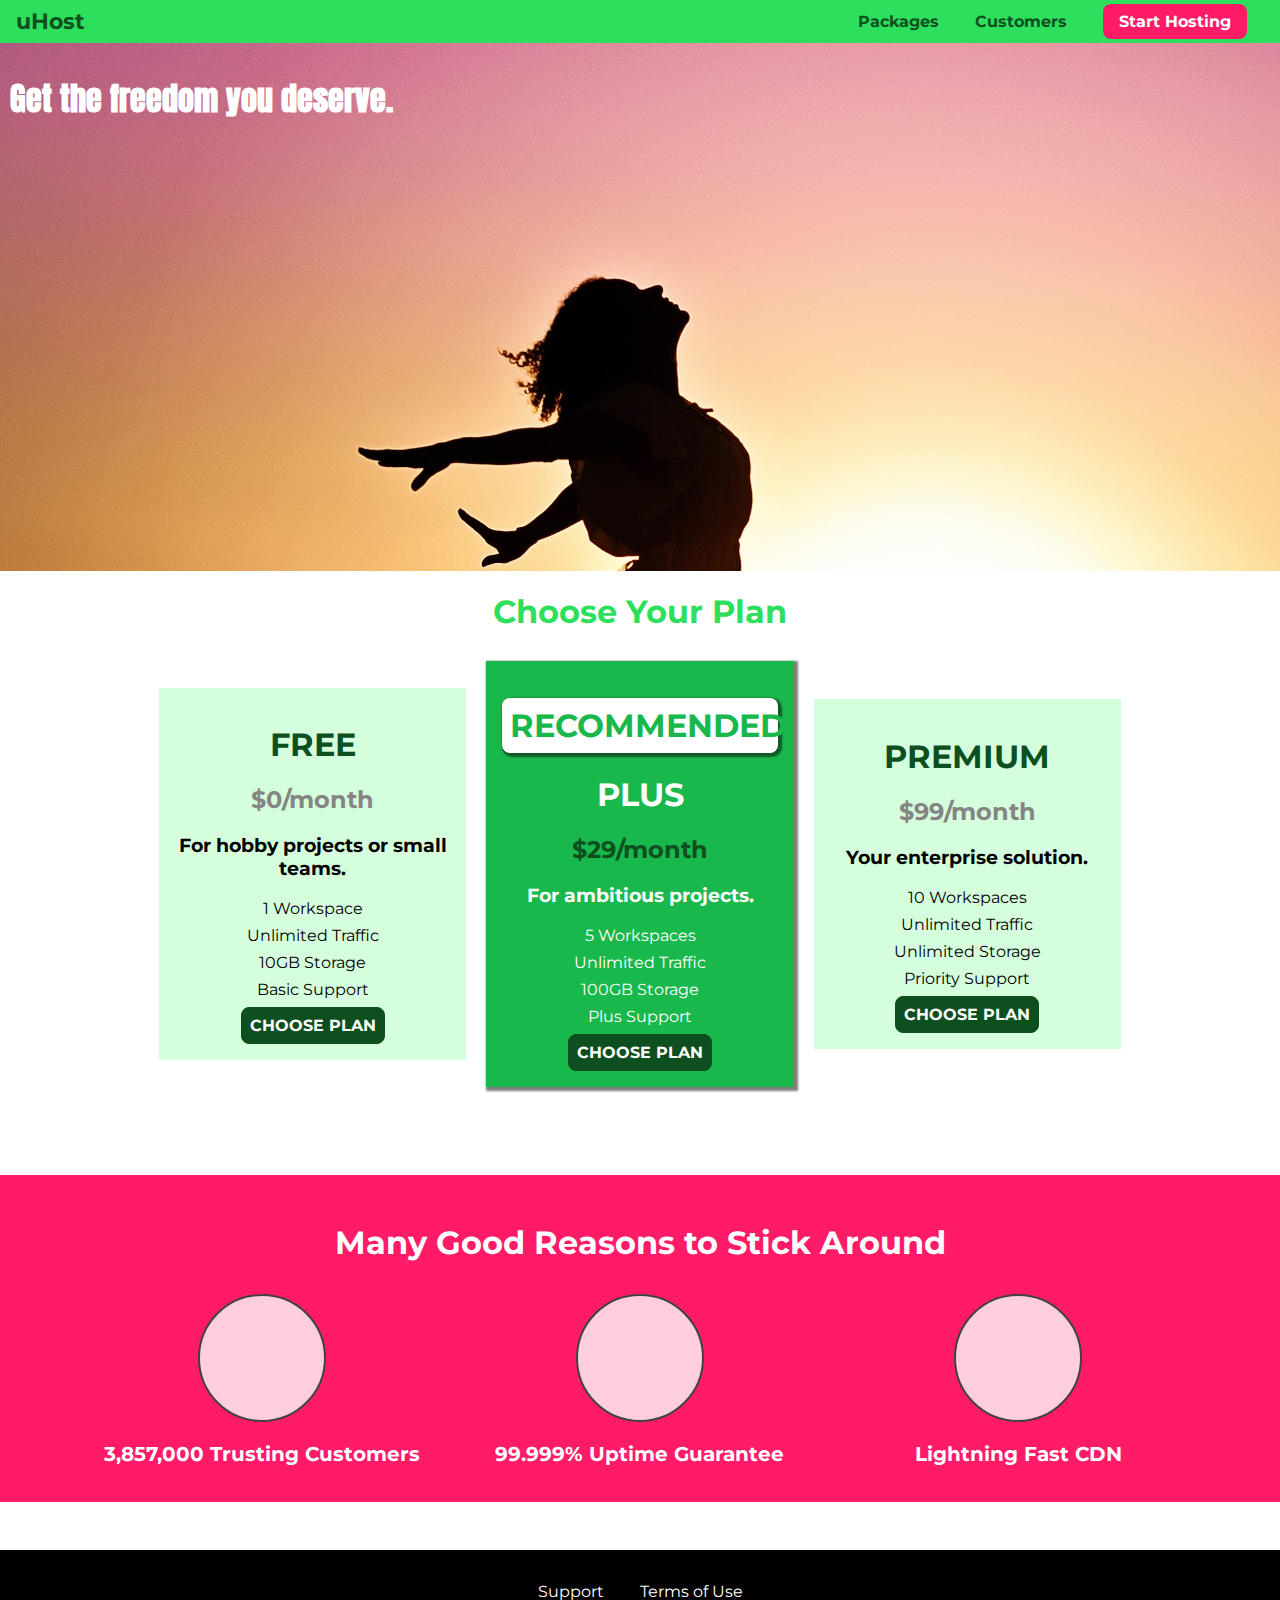
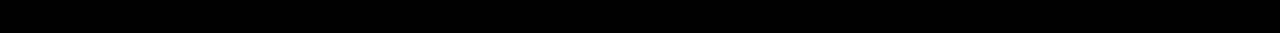
==== index.html @ 42460835 "Initial commit -- 81 lecture" ====
<!DOCTYPE html>
<html lang="en">

<head>
    <meta charset="UTF-8">
    <meta http-equiv="X-UA-Compatible" content="ie=edge">
    <title>uHost</title>
    <link rel="shortcut icon" href="favicon.png">
    <link href="https://fonts.googleapis.com/css?family=Anton" rel="stylesheet">
    <link href="https://fonts.googleapis.com/css?family=Montserrat:400,700" rel="stylesheet">
    <link rel="stylesheet" href="shared.css">
    <link rel="stylesheet" href="main.css">
</head>

<body>
    <header class="main-header">
        <div>
            <a href="index.html" class="main-header__brand">
                uHost
            </a>
        </div>
        <nav class="main-nav">
            <ul class="main-nav__items">
                <li class="main-nav__item">
                    <a href="packages/index.html">Packages</a>
                </li>
                <li class="main-nav__item">
                    <a href="customers/index.html">Customers</a>
                </li>
                <li class="main-nav__item main-nav__item--cta">
                    <a href="start-hosting/index.html">Start Hosting</a>
                </li>
            </ul>
        </nav>
    </header>
    <main>
        <section id="product-overview">
            <h1>Get the freedom you deserve.</h1>
        </section>
        <section id="plans">
            <h1 class="section-title">Choose Your Plan</h1>
            <div class="plan__list">
                <article class="plan">
                    <h1 class="plan__title">FREE</h1>
                    <h2 class="plan__price">$0/month</h2>
                    <h3>For hobby projects or small teams.</h3>
                    <ul class="plan__features">
                        <li class="plan__feature">1 Workspace</li>
                        <li class="plan__feature">Unlimited Traffic</li>
                        <li class="plan__feature">10GB Storage</li>
                        <li class="plan__feature">Basic Support</li>
                    </ul>
                    <div>
                        <button class="button">CHOOSE PLAN</button>
                    </div>
                </article>
                <article class="plan plan--highlighted">
                    <h1 class="plan__annotation">RECOMMENDED</h1>
                    <h1 class="plan__title">PLUS</h1>
                    <h2 class="plan__price">$29/month</h2>
                    <h3>For ambitious projects.</h3>
                    <ul class="plan__features">
                        <li class="plan__feature">5 Workspaces</li>
                        <li class="plan__feature">Unlimited Traffic</li>
                        <li class="plan__feature">100GB Storage</li>
                        <li class="plan__feature">Plus Support</li>
                    </ul>
                    <div>
                        <button class="button">CHOOSE PLAN</button>
                    </div>
                </article>
                <article class="plan">
                    <h1 class="plan__title">PREMIUM</h1>
                    <h2 class="plan__price">$99/month</h2>
                    <h3>Your enterprise solution.</h3>
                    <ul class="plan__features">
                        <li class="plan__feature">10 Workspaces</li>
                        <li class="plan__feature">Unlimited Traffic</li>
                        <li class="plan__feature">Unlimited Storage</li>
                        <li class="plan__feature">Priority Support</li>
                    </ul>
                    <div>
                        <button class="button">CHOOSE PLAN</button>
                    </div>
                </article>
            </div>
        </section>
        <section id="key-features">
            <h1 class="section-title">Many Good Reasons to Stick Around</h1>
            <ul class="key-feature__list">
                <li class="key-feature">
                    <div class="key-feature__image">

                    </div>
                    <p class="key-feature__description">3,857,000 Trusting Customers</p>
                </li>
                <li class="key-feature">
                    <div class="key-feature__image">

                    </div>
                    <p class="key-feature__description">99.999% Uptime Guarantee</p>
                </li>
                <li class="key-feature">
                    <div class="key-feature__image">

                    </div>
                    <p class="key-feature__description">Lightning Fast CDN</p>
                </li>
            </ul>
        </section>
    </main>
    <footer class="main-footer">
        <nav>
            <ul class="main-footer__links">
                <li class="main-footer__link">
                    <a href="#">Support</a>
                </li>
                <li class="main-footer__link">
                    <a href="#">Terms of Use</a>
                </li>
            </ul>
        </nav>
    </footer>
</body>

</html>
---- shared.css ----
* {
    box-sizing: border-box;
}

body {
    font-family: 'Montserrat', sans-serif;
    margin: 0;
}

.main-header {
    width: 100%;
    background: #2ddf5c;
    padding: 8px 16px;
}

.main-header > div {
    display: inline-block;
    vertical-align: middle;
}

.main-header__brand {
    color: #0e4f1f;
    text-decoration: none;
    font-weight: bold;
    font-size: 22px;
}

.main-nav {
    display: inline-block;
    text-align: right;
    width: calc(100% - 74px);
    vertical-align: middle;
}

.main-nav__items {
    margin: 0;
    padding: 0;
    list-style: none;
}

.main-nav__item {
    display: inline-block;
    margin: 0 16px;
}

.main-nav__item a {
    text-decoration: none;
    color: #0e4f1f;
    font-weight: bold;
    padding: 3px 0;
}

.main-nav__item a:hover,
.main-nav__item a:active {
    color: white;
    border-bottom: 5px solid white;
}

.main-nav__item--cta a {
    color: white;
    background: #ff1b68;
    padding: 8px 16px;
    border-radius: 8px;
}

.main-nav__item--cta a:hover,
.main-nav__item--cta a:active {
    color: #ff1b68;
    background: white;
    border: none;
}

.main-footer {
    background: black;
    padding: 32px;
    margin-top: 48px;
}

.main-footer__links {
    list-style: none;
    margin: 0;
    padding: 0;
    text-align: center;
}

.main-footer__link {
    display: inline-block;
    margin: 0 16px;
}

.main-footer__link a {
    color: white;
    text-decoration: none;
}

.main-footer__link a:hover,
.main-footer__link a:active {
    color: #ccc;
}

.button {
    background: #0e4f1f;
    color: white;
    font: inherit;
    border: 1.5px solid #0e4f1f;
    padding: 8px;
    border-radius: 8px;
    font-weight: bold;
    cursor: pointer;
}

.button:hover,
.button:active {
    background: white;
    color: #0e4f1f;
}

.button:focus {
    outline: none;
}
---- main.css ----
#product-overview {
    background: url("freedom.jpg");
    width: 100%;
    height: 528px;
    padding: 10px;   
}

.section-title {
    color: #2ddf5c;
    text-align: center;
}

#product-overview h1 {
    color: white;
    font-family: 'Anton', sans-serif;
}

.plan__list {
    width: 80%;
    margin: auto;
    text-align: center;
}

.plan {
    background: #d5ffdc;
    text-align: center;
    padding: 16px;
    margin: 8px;
    display: inline-block;
    width: 30%;
    vertical-align: middle;
}

.plan--highlighted {
    background: #19b84c;
    color: white;
    box-shadow: 2px 2px 2px 2px rgba(0, 0, 0, 0.5);
}

.plan__annotation {
    background: white;
    color: #19b84c;
    padding: 8px;
    box-shadow: 2px 2px 2px 2px rgba(0, 0, 0, 0.5);
    border-radius: 8px;
}

.plan__title {
    color: #0e4f1f;
}

.plan__price {
    color: #858585;
}

.plan--highlighted .plan__title {
    color: white;
}

.plan--highlighted .plan__price {
    color: #0e4f1f;
}

.plan__features {
    list-style: none;
    margin: 0;
    padding: 0;
}

.plan__feature {
    margin: 8px 0;
}

#key-features {
    background: #ff1b68;
    margin-top: 80px;
    padding: 16px;
}

#key-features .section-title {
    color: white;
    margin: 32px;
}

.key-feature__list {
    list-style: none;
    margin: 0;
    padding: 0;
    text-align: center;
}

.key-feature {
    display: inline-block;
    width: 30%;
    vertical-align: top;
}

.key-feature__image {
    background: #ffcede;
    width: 128px;
    height: 128px;
    border: 2px solid #424242;
    border-radius: 50%;
    margin: auto;
}

.key-feature__description {
    text-align: center;
    font-weight: bold;
    color: white;
    font-size: 20px;
}

/* h1 {
    font-family: sans-serif;
} */
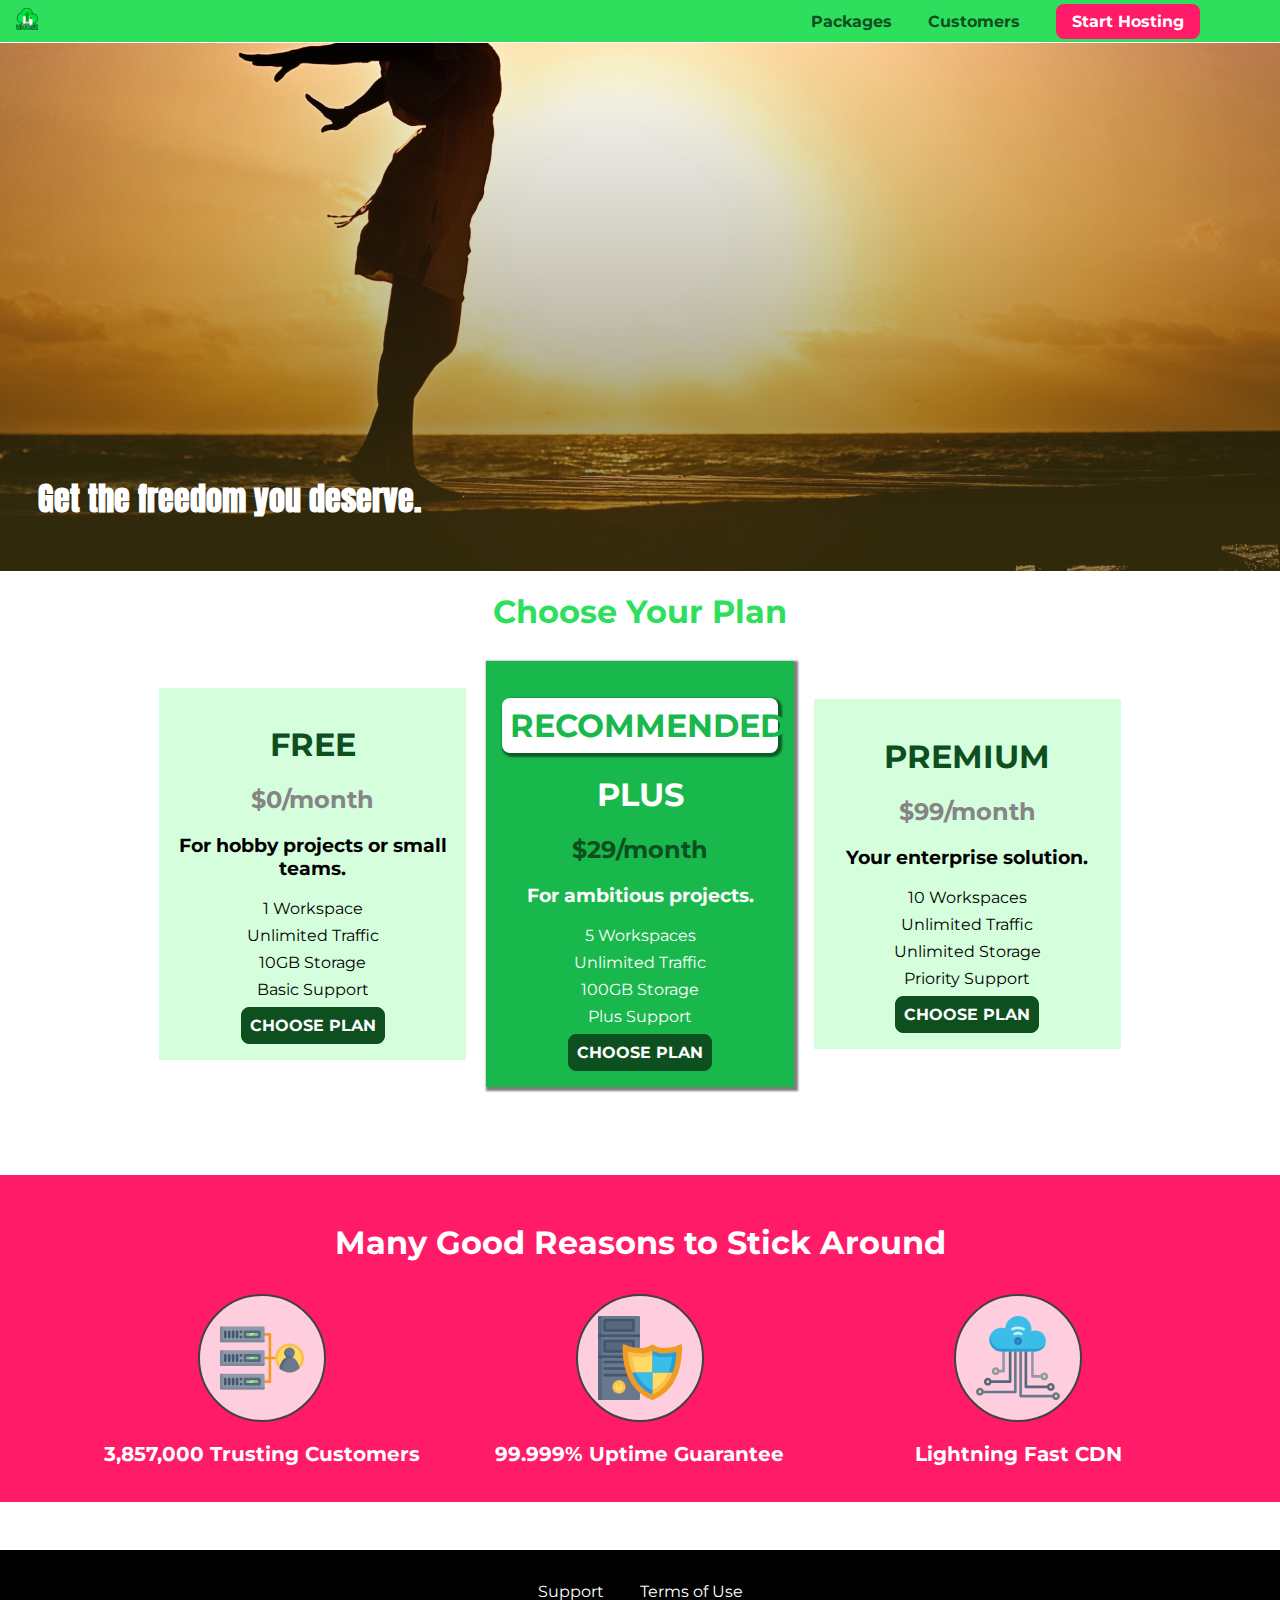
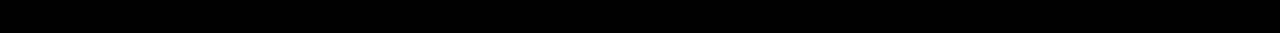
==== commit b5d34d42: "Lesson 118" ====
--- a/index.html
+++ b/index.html
@@ -1,126 +1,236 @@
 <!DOCTYPE html>
 <html lang="en">
 
-<head>
-    <meta charset="UTF-8">
-    <meta http-equiv="X-UA-Compatible" content="ie=edge">
-    <title>uHost</title>
-    <link rel="shortcut icon" href="favicon.png">
-    <link href="https://fonts.googleapis.com/css?family=Anton" rel="stylesheet">
-    <link href="https://fonts.googleapis.com/css?family=Montserrat:400,700" rel="stylesheet">
-    <link rel="stylesheet" href="shared.css">
-    <link rel="stylesheet" href="main.css">
-</head>
-
-<body>
-    <header class="main-header">
-        <div>
-            <a href="index.html" class="main-header__brand">
-                uHost
-            </a>
-        </div>
-        <nav class="main-nav">
-            <ul class="main-nav__items">
-                <li class="main-nav__item">
-                    <a href="packages/index.html">Packages</a>
-                </li>
-                <li class="main-nav__item">
-                    <a href="customers/index.html">Customers</a>
-                </li>
-                <li class="main-nav__item main-nav__item--cta">
-                    <a href="start-hosting/index.html">Start Hosting</a>
-                </li>
-            </ul>
-        </nav>
-    </header>
-    <main>
-        <section id="product-overview">
-            <h1>Get the freedom you deserve.</h1>
-        </section>
-        <section id="plans">
-            <h1 class="section-title">Choose Your Plan</h1>
-            <div class="plan__list">
-                <article class="plan">
-                    <h1 class="plan__title">FREE</h1>
-                    <h2 class="plan__price">$0/month</h2>
-                    <h3>For hobby projects or small teams.</h3>
-                    <ul class="plan__features">
-                        <li class="plan__feature">1 Workspace</li>
-                        <li class="plan__feature">Unlimited Traffic</li>
-                        <li class="plan__feature">10GB Storage</li>
-                        <li class="plan__feature">Basic Support</li>
-                    </ul>
-                    <div>
-                        <button class="button">CHOOSE PLAN</button>
-                    </div>
-                </article>
-                <article class="plan plan--highlighted">
-                    <h1 class="plan__annotation">RECOMMENDED</h1>
-                    <h1 class="plan__title">PLUS</h1>
-                    <h2 class="plan__price">$29/month</h2>
-                    <h3>For ambitious projects.</h3>
-                    <ul class="plan__features">
-                        <li class="plan__feature">5 Workspaces</li>
-                        <li class="plan__feature">Unlimited Traffic</li>
-                        <li class="plan__feature">100GB Storage</li>
-                        <li class="plan__feature">Plus Support</li>
-                    </ul>
-                    <div>
-                        <button class="button">CHOOSE PLAN</button>
-                    </div>
-                </article>
-                <article class="plan">
-                    <h1 class="plan__title">PREMIUM</h1>
-                    <h2 class="plan__price">$99/month</h2>
-                    <h3>Your enterprise solution.</h3>
-                    <ul class="plan__features">
-                        <li class="plan__feature">10 Workspaces</li>
-                        <li class="plan__feature">Unlimited Traffic</li>
-                        <li class="plan__feature">Unlimited Storage</li>
-                        <li class="plan__feature">Priority Support</li>
-                    </ul>
-                    <div>
-                        <button class="button">CHOOSE PLAN</button>
-                    </div>
-                </article>
-            </div>
-        </section>
-        <section id="key-features">
-            <h1 class="section-title">Many Good Reasons to Stick Around</h1>
-            <ul class="key-feature__list">
-                <li class="key-feature">
-                    <div class="key-feature__image">
-
-                    </div>
-                    <p class="key-feature__description">3,857,000 Trusting Customers</p>
-                </li>
-                <li class="key-feature">
-                    <div class="key-feature__image">
-
-                    </div>
-                    <p class="key-feature__description">99.999% Uptime Guarantee</p>
-                </li>
-                <li class="key-feature">
-                    <div class="key-feature__image">
-
-                    </div>
-                    <p class="key-feature__description">Lightning Fast CDN</p>
-                </li>
-            </ul>
-        </section>
-    </main>
-    <footer class="main-footer">
-        <nav>
-            <ul class="main-footer__links">
-                <li class="main-footer__link">
-                    <a href="#">Support</a>
-                </li>
-                <li class="main-footer__link">
-                    <a href="#">Terms of Use</a>
-                </li>
-            </ul>
-        </nav>
-    </footer>
-</body>
-
-</html>+	<head>
+		<meta charset="UTF-8">
+		<meta http-equiv="X-UA-Compatible" content="ie=edge">
+		<title>uHost</title>
+		<link rel="shortcut icon" href="favicon.png">
+		<link href="https://fonts.googleapis.com/css?family=Anton" rel="stylesheet">
+		<link href="https://fonts.googleapis.com/css?family=Montserrat:400,700" rel="stylesheet">
+		<link rel="stylesheet" href="shared.css">
+		<link rel="stylesheet" href="main.css">
+	</head>
+
+	<body>
+		<header class="main-header">
+			<div>
+				<a href="index.html" class="main-header__brand">
+					<img src="images/uhost-icon.png" alt="uHost - Your favorite hosting company">
+				</a>
+			</div>
+			<nav class="main-nav">
+				<ul class="main-nav__items">
+					<li class="main-nav__item">
+						<a href="packages/index.html">Packages</a>
+					</li>
+					<li class="main-nav__item">
+						<a href="customers/index.html">Customers</a>
+					</li>
+					<li class="main-nav__item main-nav__item--cta">
+						<a href="start-hosting/index.html">Start Hosting</a>
+					</li>
+				</ul>
+			</nav>
+		</header>
+		<main>
+			<section id="product-overview">
+				<h1>Get the freedom you deserve.</h1>
+			</section>
+			<section id="plans">
+				<h1 class="section-title">Choose Your Plan</h1>
+				<div class="plan__list">
+					<article class="plan">
+						<h1 class="plan__title">FREE</h1>
+						<h2 class="plan__price">$0/month</h2>
+						<h3>For hobby projects or small teams.</h3>
+						<ul class="plan__features">
+							<li class="plan__feature">1 Workspace</li>
+							<li class="plan__feature">Unlimited Traffic</li>
+							<li class="plan__feature">10GB Storage</li>
+							<li class="plan__feature">Basic Support</li>
+						</ul>
+						<div>
+							<button class="button">CHOOSE PLAN</button>
+						</div>
+					</article>
+					<article class="plan plan--highlighted">
+						<h1 class="plan__annotation">RECOMMENDED</h1>
+						<h1 class="plan__title">PLUS</h1>
+						<h2 class="plan__price">$29/month</h2>
+						<h3>For ambitious projects.</h3>
+						<ul class="plan__features">
+							<li class="plan__feature">5 Workspaces</li>
+							<li class="plan__feature">Unlimited Traffic</li>
+							<li class="plan__feature">100GB Storage</li>
+							<li class="plan__feature">Plus Support</li>
+						</ul>
+						<div>
+							<button class="button">CHOOSE PLAN</button>
+						</div>
+					</article>
+					<article class="plan">
+						<h1 class="plan__title">PREMIUM</h1>
+						<h2 class="plan__price">$99/month</h2>
+						<h3>Your enterprise solution.</h3>
+						<ul class="plan__features">
+							<li class="plan__feature">10 Workspaces</li>
+							<li class="plan__feature">Unlimited Traffic</li>
+							<li class="plan__feature">Unlimited Storage</li>
+							<li class="plan__feature">Priority Support</li>
+						</ul>
+						<div>
+							<button class="button">CHOOSE PLAN</button>
+						</div>
+					</article>
+				</div>
+			</section>
+			<section id="key-features">
+				<h1 class="section-title">Many Good Reasons to Stick Around</h1>
+				<ul class="key-feature__list">
+					<li class="key-feature">
+						<div class="key-feature__image">
+							<svg viewbox="0 0 512 512">
+								<path style="fill:#F09B24;" d="M344,248h-32V112c0-4.418-3.582-8-8-8h-40c-4.418,0-8,3.582-8,8s3.582,8,8,8h32v128h-32  c-4.418,0-8,3.582-8,8s3.582,8,8,8h32v128h-32c-4.418,0-8,3.582-8,8s3.582,8,8,8h40c4.418,0,8-3.582,8-8V264h32c4.418,0,8-3.582,8-8  S348.418,248,344,248z"/>
+								<path style="fill:#8E9AA9;" d="M264,64H8c-4.418,0-8,3.582-8,8v80c0,4.418,3.582,8,8,8h256c4.418,0,8-3.582,8-8V72  C272,67.582,268.418,64,264,64z"/>
+								<path style="fill:#7C899B;" d="M24,144c-4.418,0-8-3.582-8-8V64H8c-4.418,0-8,3.582-8,8v80c0,4.418,3.582,8,8,8h256  c4.418,0,8-3.582,8-8v-8H24z"/>
+								<rect x="152" y="96" style="fill:#B8E3A8;" width="88" height="32"/>
+								<g>
+									<polygon style="fill:#7EC97D;" points="152,96 152,128 166,128 198,96  "/>
+									<polygon style="fill:#7EC97D;" points="220,96 188,128 240,128 240,96  "/>
+								</g>
+								<path style="fill:#56677E;" d="M240,136h-88c-4.418,0-8-3.582-8-8V96c0-4.418,3.582-8,8-8h88c4.418,0,8,3.582,8,8v32  C248,132.418,244.418,136,240,136z M160,120h72v-16h-72V120z"/>
+								<g>
+									<path style="fill:#435670;" d="M32,136c-4.418,0-8-3.582-8-8V96c0-4.418,3.582-8,8-8s8,3.582,8,8v32C40,132.418,36.418,136,32,136z   "/>
+									<path style="fill:#435670;" d="M56,136c-4.418,0-8-3.582-8-8V96c0-4.418,3.582-8,8-8s8,3.582,8,8v32C64,132.418,60.418,136,56,136z   "/>
+									<path style="fill:#435670;" d="M80,136c-4.418,0-8-3.582-8-8V96c0-4.418,3.582-8,8-8s8,3.582,8,8v32C88,132.418,84.418,136,80,136z   "/>
+									<path style="fill:#435670;" d="M104,136c-4.418,0-8-3.582-8-8V96c0-4.418,3.582-8,8-8s8,3.582,8,8v32   C112,132.418,108.418,136,104,136z"/>
+									<path style="fill:#435670;" d="M128,105c-4.418,0-8-3.582-8-8v-1c0-4.418,3.582-8,8-8s8,3.582,8,8v1   C136,101.418,132.418,105,128,105z"/>
+									<path style="fill:#435670;" d="M128,136c-4.418,0-8-3.582-8-8v-1c0-4.418,3.582-8,8-8s8,3.582,8,8v1   C136,132.418,132.418,136,128,136z"/>
+								</g>
+								<path style="fill:#8E9AA9;" d="M264,208H8c-4.418,0-8,3.582-8,8v80c0,4.418,3.582,8,8,8h256c4.418,0,8-3.582,8-8v-80  C272,211.582,268.418,208,264,208z"/>
+								<path style="fill:#7C899B;" d="M24,288c-4.418,0-8-3.582-8-8v-72H8c-4.418,0-8,3.582-8,8v80c0,4.418,3.582,8,8,8h256  c4.418,0,8-3.582,8-8v-8H24z"/>
+								<rect x="152" y="240" style="fill:#B8E3A8;" width="88" height="32"/>
+								<g>
+									<polygon style="fill:#7EC97D;" points="152,240 152,272 166,272 198,240  "/>
+									<polygon style="fill:#7EC97D;" points="220,240 188,272 240,272 240,240  "/>
+								</g>
+								<path style="fill:#56677E;" d="M240,280h-88c-4.418,0-8-3.582-8-8v-32c0-4.418,3.582-8,8-8h88c4.418,0,8,3.582,8,8v32  C248,276.418,244.418,280,240,280z M160,264h72v-16h-72V264z"/>
+								<g>
+									<path style="fill:#435670;" d="M32,280c-4.418,0-8-3.582-8-8v-32c0-4.418,3.582-8,8-8s8,3.582,8,8v32C40,276.418,36.418,280,32,280   z"/>
+									<path style="fill:#435670;" d="M56,280c-4.418,0-8-3.582-8-8v-32c0-4.418,3.582-8,8-8s8,3.582,8,8v32C64,276.418,60.418,280,56,280   z"/>
+									<path style="fill:#435670;" d="M80,280c-4.418,0-8-3.582-8-8v-32c0-4.418,3.582-8,8-8s8,3.582,8,8v32C88,276.418,84.418,280,80,280   z"/>
+									<path style="fill:#435670;" d="M104,280c-4.418,0-8-3.582-8-8v-32c0-4.418,3.582-8,8-8s8,3.582,8,8v32   C112,276.418,108.418,280,104,280z"/>
+									<path style="fill:#435670;" d="M128,249c-4.418,0-8-3.582-8-8v-1c0-4.418,3.582-8,8-8s8,3.582,8,8v1   C136,245.418,132.418,249,128,249z"/>
+									<path style="fill:#435670;" d="M128,280c-4.418,0-8-3.582-8-8v-1c0-4.418,3.582-8,8-8s8,3.582,8,8v1   C136,276.418,132.418,280,128,280z"/>
+								</g>
+								<path style="fill:#8E9AA9;" d="M264,352H8c-4.418,0-8,3.582-8,8v80c0,4.418,3.582,8,8,8h256c4.418,0,8-3.582,8-8v-80  C272,355.582,268.418,352,264,352z"/>
+								<path style="fill:#7C899B;" d="M24,432c-4.418,0-8-3.582-8-8v-72H8c-4.418,0-8,3.582-8,8v80c0,4.418,3.582,8,8,8h256  c4.418,0,8-3.582,8-8v-8H24z"/>
+								<rect x="152" y="384" style="fill:#B8E3A8;" width="88" height="32"/>
+								<g>
+									<polygon style="fill:#7EC97D;" points="152,384 152,416 166,416 198,384  "/>
+									<polygon style="fill:#7EC97D;" points="220,384 188,416 240,416 240,384  "/>
+								</g>
+								<path style="fill:#56677E;" d="M240,424h-88c-4.418,0-8-3.582-8-8v-32c0-4.418,3.582-8,8-8h88c4.418,0,8,3.582,8,8v32  C248,420.418,244.418,424,240,424z M160,408h72v-16h-72V408z"/>
+								<g>
+									<path style="fill:#435670;" d="M32,424c-4.418,0-8-3.582-8-8v-32c0-4.418,3.582-8,8-8s8,3.582,8,8v32C40,420.418,36.418,424,32,424   z"/>
+									<path style="fill:#435670;" d="M56,424c-4.418,0-8-3.582-8-8v-32c0-4.418,3.582-8,8-8s8,3.582,8,8v32C64,420.418,60.418,424,56,424   z"/>
+									<path style="fill:#435670;" d="M80,424c-4.418,0-8-3.582-8-8v-32c0-4.418,3.582-8,8-8s8,3.582,8,8v32C88,420.418,84.418,424,80,424   z"/>
+									<path style="fill:#435670;" d="M104,424c-4.418,0-8-3.582-8-8v-32c0-4.418,3.582-8,8-8s8,3.582,8,8v32   C112,420.418,108.418,424,104,424z"/>
+									<path style="fill:#435670;" d="M128,393c-4.418,0-8-3.582-8-8v-1c0-4.418,3.582-8,8-8s8,3.582,8,8v1   C136,389.418,132.418,393,128,393z"/>
+									<path style="fill:#435670;" d="M128,424c-4.418,0-8-3.582-8-8v-1c0-4.418,3.582-8,8-8s8,3.582,8,8v1   C136,420.418,132.418,424,128,424z"/>
+								</g>
+								<path style="fill:#F7C14D;" d="M424,168c-48.523,0-88,39.477-88,88s39.477,88,88,88s88-39.477,88-88S472.523,168,424,168z"/>
+								<path style="fill:#FFDB66;" d="M424,184c-39.701,0-72,32.299-72,72s32.299,72,72,72s72-32.299,72-72S463.701,184,424,184z"/>
+								<path style="fill:#69788D;" d="M484.893,314.16C476.393,274.588,451.922,248,424,248s-52.393,26.588-60.893,66.16  c-0.605,2.82,0.354,5.749,2.511,7.664C381.731,336.124,402.465,344,424,344s42.269-7.876,58.381-22.176  C484.539,319.909,485.498,316.98,484.893,314.16z"/>
+								<path style="fill:#56677E;" d="M434.053,249.171C430.768,248.403,427.411,248,424,248c-27.922,0-52.393,26.588-60.893,66.16  c-0.605,2.82,0.354,5.749,2.511,7.664c3.383,3.002,6.979,5.703,10.734,8.125C384.904,286.243,407.373,255.378,434.053,249.171z"/>
+								<path style="fill:#69788D;" d="M424,192c-17.645,0-32,14.355-32,32s14.355,32,32,32s32-14.355,32-32S441.645,192,424,192z"/>
+								<path style="fill:#56677E;" d="M432,248c-17.645,0-32-14.355-32-32c0-6.783,2.128-13.076,5.742-18.258  C397.444,203.53,392,213.138,392,224c0,17.645,14.355,32,32,32c10.862,0,20.471-5.444,26.258-13.742  C445.076,245.872,438.783,248,432,248z"/>
+
+							</svg>
+
+						</div>
+						<p class="key-feature__description">3,857,000 Trusting Customers</p>
+					</li>
+					<li class="key-feature">
+						<div class="key-feature__image">
+							<svg viewbox="0 0 512 512">
+								<path style="fill:#69788D;" d="M248,0H8C3.582,0,0,3.582,0,8v496c0,4.418,3.582,8,8,8h240c4.418,0,8-3.582,8-8V8  C256,3.582,252.418,0,248,0z"/>
+								<path style="fill:#56677E;" d="M24,504V8c0-4.418,3.582-8,8-8H8C3.582,0,0,3.582,0,8v496c0,4.418,3.582,8,8,8h24  C27.582,512,24,508.418,24,504z"/>
+								<g>
+									<rect x="0" y="112" style="fill:#435670;" width="256" height="16"/>
+									<rect x="0" y="240" style="fill:#435670;" width="256" height="16"/>
+								</g>
+								<path style="fill:#F7C14D;" d="M128,392c-22.056,0-40,17.944-40,40s17.944,40,40,40s40-17.944,40-40S150.056,392,128,392z"/>
+								<path style="fill:#FFDB66;" d="M128,408c-13.233,0-24,10.767-24,24s10.767,24,24,24s24-10.767,24-24S141.233,408,128,408z"/>
+								<path style="fill:#F7C14D;" d="M128,392c-2.739,0-5.414,0.278-8,0.805V424c0,4.418,3.582,8,8,8c4.418,0,8-3.582,8-8v-31.195  C133.414,392.278,130.739,392,128,392z"/>
+								<g>
+									<path style="fill:#435670;" d="M216,288H40c-4.418,0-8-3.582-8-8s3.582-8,8-8h176c4.418,0,8,3.582,8,8S220.418,288,216,288z"/>
+									<path style="fill:#435670;" d="M216,328H40c-4.418,0-8-3.582-8-8s3.582-8,8-8h176c4.418,0,8,3.582,8,8S220.418,328,216,328z"/>
+									<path style="fill:#435670;" d="M216,368H40c-4.418,0-8-3.582-8-8s3.582-8,8-8h176c4.418,0,8,3.582,8,8S220.418,368,216,368z"/>
+									<path style="fill:#435670;" d="M216,16H40c-4.418,0-8,3.582-8,8v64c0,4.418,3.582,8,8,8h176c4.418,0,8-3.582,8-8V24   C224,19.582,220.418,16,216,16z"/>
+								</g>
+								<rect x="48" y="32" style="fill:#56677E;" width="160" height="48"/>
+								<path style="fill:#435670;" d="M216,144H40c-4.418,0-8,3.582-8,8v64c0,4.418,3.582,8,8,8h176c4.418,0,8-3.582,8-8v-64  C224,147.582,220.418,144,216,144z"/>
+								<rect x="48" y="160" style="fill:#56677E;" width="160" height="48"/>
+								<path style="fill:#F09B24;" d="M511.747,180.237c-0.194-6.537-8.107-10.107-13.135-5.894c-5.6,4.693-42.904,21.282-98.514,21.282  c-33.45,0-64.625-20.999-64.929-21.206c-2.9-1.991-6.764-1.85-9.512,0.346c-2.677,2.135-27.201,20.86-63.793,20.86  c-55.607,0-92.914-16.589-98.515-21.282c-5.028-4.211-12.941-0.645-13.135,5.894c-1.634,54.834,4.655,105.941,18.693,151.903  c12.096,39.604,29.759,74.047,52.497,102.373c27.538,34.304,62.743,59.882,104.66,76.045c3.069,1.918,6.757,1.921,9.83,0  c41.917-16.163,77.122-41.741,104.66-76.045c22.738-28.326,40.401-62.77,52.497-102.373  C507.092,286.179,513.381,235.071,511.747,180.237z"/>
+								<path style="fill:#F7C14D;" d="M476.21,221.226c-1.953-1.631-4.568-2.235-7.036-1.628c-21.686,5.327-44.926,8.028-69.075,8.028  c-25.926,0-49.633-8.975-64.955-16.504c-2.307-1.134-5.016-1.091-7.284,0.116c-14.059,7.477-36.919,16.388-65.994,16.388  c-24.153,0-47.394-2.701-69.075-8.028c-5.155-1.268-10.221,2.966-9.894,8.261c2.077,33.693,7.668,65.635,16.616,94.935  c22.774,74.565,66.139,126.334,128.888,153.868c2.032,0.891,4.397,0.891,6.43,0c61.777-27.107,104.716-78.876,127.62-153.868  c8.948-29.3,14.539-61.241,16.616-94.935C479.224,225.319,478.163,222.856,476.21,221.226z"/>
+								<path style="fill:#FFDB66;" d="M331.609,451.727c-52.604-25.289-89.304-70.987-109.144-135.944  c-6.532-21.39-11.162-44.336-13.82-68.447c17.133,2.852,34.952,4.291,53.22,4.291c29.394,0,53.376-7.793,69.978-15.561  c17.44,7.736,41.656,15.561,68.256,15.561c18.267,0,36.085-1.439,53.219-4.291c-2.659,24.112-7.288,47.06-13.82,68.448  C419.545,381.108,383.27,426.805,331.609,451.727z"/>
+								<g>
+									<path style="fill:#2C9DD4;" d="M479.066,227.858c0.157-2.539-0.903-5.002-2.856-6.633s-4.568-2.235-7.036-1.628   c-21.686,5.327-44.926,8.028-69.075,8.028c-25.926,0-49.633-8.975-64.955-16.504c-1.057-0.52-2.2-0.78-3.345-0.806l-0.072,133.351   h123.601c2.556-6.746,4.933-13.702,7.123-20.874C471.398,293.493,476.989,261.552,479.066,227.858z"/>
+									<path style="fill:#2C9DD4;" d="M206.658,343.667c24.153,63.42,65.028,108.108,121.743,132.995c1.031,0.452,2.147,0.673,3.263,0.666   l0.063-133.661H206.658z"/>
+								</g>
+								<g>
+									<path style="fill:#3CBDE8;" d="M439.497,315.783c6.532-21.389,11.161-44.336,13.82-68.448c-17.134,2.852-34.952,4.291-53.219,4.291   c-26.6,0-50.815-7.824-68.256-15.561l-0.116,107.601h97.758C433.179,334.807,436.524,325.518,439.497,315.783z"/>
+									<path style="fill:#3CBDE8;" d="M232.523,343.667c21.144,50.298,54.363,86.56,99.087,108.06l0.117-108.06H232.523z"/>
+								</g>
+							</svg>
+						</div>
+						<p class="key-feature__description">99.999% Uptime Guarantee</p>
+					</li>
+					<li class="key-feature">
+						<div class="key-feature__image">
+							<svg viewbox="0 0 512 512">
+								<path style="fill:#8E9AA9;" d="M168,200c-4.418,0-8,3.582-8,8v120h-17.376c-3.302-9.311-12.194-16-22.624-16  c-13.234,0-24,10.767-24,24s10.766,24,24,24c10.429,0,19.321-6.689,22.624-16H168c4.418,0,8-3.582,8-8V208  C176,203.582,172.418,200,168,200z"/>
+								<path style="fill:#FFDB66;" d="M120,328c-4.411,0-8,3.589-8,8s3.589,8,8,8s8-3.589,8-8S124.411,328,120,328z"/>
+								<path style="fill:#56677E;" d="M208,200c-4.418,0-8,3.582-8,8v184H94.624C91.322,382.689,82.43,376,72,376  c-13.234,0-24,10.767-24,24s10.766,24,24,24c10.429,0,19.321-6.689,22.624-16H208c4.418,0,8-3.582,8-8V208  C216,203.582,212.418,200,208,200z"/>
+								<path style="fill:#FFDB66;" d="M72,392c-4.411,0-8,3.589-8,8s3.589,8,8,8s8-3.589,8-8S76.411,392,72,392z"/>
+								<path style="fill:#69788D;" d="M240,208c-4.418,0-8,3.582-8,8v239H47.24c-2.671-10.34-12.078-18-23.24-18c-13.234,0-24,10.767-24,24  s10.766,24,24,24c9.666,0,18.009-5.747,21.809-14H240c4.418,0,8-3.582,8-8V216C248,211.582,244.418,208,240,208z"/>
+								<path style="fill:#FFDB66;" d="M24,453c-4.411,0-8,3.589-8,8s3.589,8,8,8s8-3.589,8-8S28.411,453,24,453z"/>
+								<path style="fill:#69788D;" d="M488,464c-10.429,0-19.321,6.689-22.624,16H280V208c0-4.418-3.582-8-8-8s-8,3.582-8,8v280  c0,4.418,3.582,8,8,8h193.376c3.302,9.311,12.194,16,22.624,16c13.234,0,24-10.767,24-24S501.234,464,488,464z"/>
+								<path style="fill:#FFDB66;" d="M488,480c-4.411,0-8,3.589-8,8s3.589,8,8,8s8-3.589,8-8S492.411,480,488,480z"/>
+								<path style="fill:#56677E;" d="M456,408c-10.429,0-19.321,6.689-22.624,16H312V208c0-4.418-3.582-8-8-8s-8,3.582-8,8v224  c0,4.418,3.582,8,8,8h129.376c3.302,9.311,12.194,16,22.624,16c13.234,0,24-10.767,24-24S469.234,408,456,408z"/>
+								<path style="fill:#FFDB66;" d="M456,424c-4.411,0-8,3.589-8,8s3.589,8,8,8s8-3.589,8-8S460.411,424,456,424z"/>
+								<path style="fill:#8E9AA9;" d="M416,344c-10.429,0-19.321,6.689-22.624,16H352V208c0-4.418-3.582-8-8-8s-8,3.582-8,8v160  c0,4.418,3.582,8,8,8h49.376c3.302,9.311,12.194,16,22.624,16c13.234,0,24-10.767,24-24S429.234,344,416,344z"/>
+								<path style="fill:#FFDB66;" d="M416,360c-4.411,0-8,3.589-8,8s3.589,8,8,8s8-3.589,8-8S420.411,360,416,360z"/>
+								<path style="fill:#3CBDE8;" d="M362,88c-8.741,0-17.231,1.751-25.06,5.085C337.646,88.797,338,84.43,338,80  c0-44.112-35.888-80-80-80c-42.823,0-77.895,33.816-79.909,76.149C170.393,73.415,162.244,72,154,72c-39.701,0-72,32.299-72,72  s32.299,72,72,72h208c35.29,0,64-28.71,64-64S397.29,88,362,88z"/>
+								<path style="fill:#2C9DD4;" d="M368,200H160c-39.701,0-72-32.299-72-72c0-5.863,0.721-11.559,2.05-17.019  C84.918,120.88,82,132.102,82,144c0,39.701,32.299,72,72,72h208c30.389,0,55.88-21.296,62.379-49.743  C413.565,186.327,392.352,200,368,200z"/>
+								<path style="fill:#2A7DB5;" d="M256,128c-13.234,0-24,10.767-24,24s10.766,24,24,24c13.233,0,24-10.767,24-24S269.233,128,256,128z"/>
+								<path style="fill:#2C9DD4;" d="M256,144c-4.411,0-8,3.589-8,8s3.589,8,8,8c4.411,0,8-3.589,8-8S260.411,144,256,144z"/>
+								<g>
+									<path style="fill:#C5F1FA;" d="M221.755,87.695c-2.994,0-5.864-1.688-7.233-4.572c-1.894-3.991-0.194-8.763,3.798-10.657   C230.157,66.849,242.834,64,256,64c13.166,0,25.844,2.849,37.68,8.466c3.992,1.895,5.692,6.666,3.798,10.657   s-6.666,5.692-10.657,3.798C277.144,82.328,266.774,80,256,80c-10.774,0-21.144,2.328-30.821,6.921   C224.072,87.446,222.904,87.695,221.755,87.695z"/>
+									<path style="fill:#C5F1FA;" d="M276.545,116.618c-1.148,0-2.316-0.249-3.424-0.774C267.745,113.293,261.985,112,256,112   c-5.985,0-11.745,1.293-17.121,3.844c-3.991,1.895-8.763,0.192-10.657-3.798c-1.894-3.992-0.193-8.764,3.798-10.657   C239.557,97.813,247.625,96,256,96c8.376,0,16.444,1.813,23.98,5.389c3.991,1.894,5.692,6.665,3.798,10.657   C282.41,114.93,279.539,116.618,276.545,116.618z"/>
+								</g>
+
+							</svg>
+						</div>
+						<p class="key-feature__description">Lightning Fast CDN</p>
+					</li>
+				</ul>
+			</section>
+		</main>
+		<footer class="main-footer">
+			<nav>
+				<ul class="main-footer__links">
+					<li class="main-footer__link">
+						<a href="#">Support</a>
+					</li>
+					<li class="main-footer__link">
+						<a href="#">Terms of Use</a>
+					</li>
+				</ul>
+			</nav>
+		</footer>
+	</body>
+
+</html>
--- a/shared.css
+++ b/shared.css
@@ -1,120 +1,132 @@
 * {
-    box-sizing: border-box;
+  box-sizing: border-box;
 }
 
 body {
-    font-family: 'Montserrat', sans-serif;
-    margin: 0;
+  font-family: 'Montserrat', sans-serif;
+  margin: 0;
 }
 
 .main-header {
-    width: 100%;
-    background: #2ddf5c;
-    padding: 8px 16px;
+  width: 100%;
+  position: fixed;
+  top: 0;
+  left: 0;
+  background: #2ddf5c;
+  padding: 8px 16px;
+  z-index: 1;
 }
 
 .main-header > div {
-    display: inline-block;
-    vertical-align: middle;
+  display: inline-block;
+  vertical-align: middle;
 }
 
 .main-header__brand {
-    color: #0e4f1f;
-    text-decoration: none;
-    font-weight: bold;
-    font-size: 22px;
+  color: #0e4f1f;
+  text-decoration: none;
+  font-weight: bold;
+  font-size: 22px;
+  height: 22px;
+  /* width: 20px; */
+  display: inline-block;
+}
+
+.main-header__brand img {
+  height: 100%;
+  /* width: 100%; */
 }
 
 .main-nav {
-    display: inline-block;
-    text-align: right;
-    width: calc(100% - 74px);
-    vertical-align: middle;
+  display: inline-block;
+  text-align: right;
+  width: calc(100% - 74px);
+  vertical-align: middle;
 }
 
 .main-nav__items {
-    margin: 0;
-    padding: 0;
-    list-style: none;
+  margin: 0;
+  padding: 0;
+  list-style: none;
 }
 
 .main-nav__item {
-    display: inline-block;
-    margin: 0 16px;
+  display: inline-block;
+  margin: 0 16px;
 }
 
 .main-nav__item a {
-    text-decoration: none;
-    color: #0e4f1f;
-    font-weight: bold;
-    padding: 3px 0;
+  text-decoration: none;
+  color: #0e4f1f;
+  font-weight: bold;
+  padding: 3px 0;
 }
 
 .main-nav__item a:hover,
 .main-nav__item a:active {
-    color: white;
-    border-bottom: 5px solid white;
+  color: white;
+  border-bottom: 5px solid white;
 }
 
 .main-nav__item--cta a {
-    color: white;
-    background: #ff1b68;
-    padding: 8px 16px;
-    border-radius: 8px;
+  color: white;
+  background: #ff1b68;
+  padding: 8px 16px;
+  border-radius: 8px;
 }
 
 .main-nav__item--cta a:hover,
 .main-nav__item--cta a:active {
-    color: #ff1b68;
-    background: white;
-    border: none;
+  color: #ff1b68;
+  background: white;
+  border: none;
 }
 
 .main-footer {
-    background: black;
-    padding: 32px;
-    margin-top: 48px;
+  background: black;
+  padding: 32px;
+  margin-top: 48px;
 }
 
 .main-footer__links {
-    list-style: none;
-    margin: 0;
-    padding: 0;
-    text-align: center;
+  list-style: none;
+  margin: 0;
+  padding: 0;
+  text-align: center;
 }
 
 .main-footer__link {
-    display: inline-block;
-    margin: 0 16px;
+  display: inline-block;
+  margin: 0 16px;
 }
 
 .main-footer__link a {
-    color: white;
-    text-decoration: none;
+  color: white;
+  text-decoration: none;
 }
 
 .main-footer__link a:hover,
 .main-footer__link a:active {
-    color: #ccc;
+  color: #ccc;
 }
 
 .button {
-    background: #0e4f1f;
-    color: white;
-    font: inherit;
-    border: 1.5px solid #0e4f1f;
-    padding: 8px;
-    border-radius: 8px;
-    font-weight: bold;
-    cursor: pointer;
+  background: #0e4f1f;
+  color: white;
+  font: inherit;
+  border: 1.5px solid #0e4f1f;
+  padding: 8px;
+  border-radius: 8px;
+  font-weight: bold;
+  cursor: pointer;
 }
 
 .button:hover,
 .button:active {
-    background: white;
-    color: #0e4f1f;
+  background: white;
+  color: #0e4f1f;
 }
 
 .button:focus {
-    outline: none;
+  outline: none;
 }
--- a/main.css
+++ b/main.css
@@ -1,119 +1,138 @@
-
-
 #product-overview {
-    background: url("freedom.jpg");
-    width: 100%;
-    height: 528px;
-    padding: 10px;   
+  background: linear-gradient(to top, rgba(80, 68, 18, 0.6) 10%, transparent),
+    url('images/freedom.jpg') left 10% bottom 20% / cover no-repeat border-box,
+    #ff1b68;
+  /* background-image: url('freedom.jpg');
+  background-size: cover;
+  background-position: left 10% bottom 20%; */
+  /* background-repeat: no-repeat;
+  background-origin: border-box;
+  background-clip: border-box; */
+  /* background-image: linear-gradient(180deg, red 70%, blue 60%, rgba(0,0,0,0.5)); */
+  /* background-image: radial-gradient(
+    ellipse closest-corner at 20% 50%,
+    red,
+    blue,
+    green 
+  ); */
+  width: 100%;
+  height: 528px;
+  padding: 10px;
+  margin-top: 43px;
+  position: relative;
+  /* border: 5px red /dashed; */
 }
 
 .section-title {
-    color: #2ddf5c;
-    text-align: center;
+  color: #2ddf5c;
+  text-align: center;
 }
 
 #product-overview h1 {
-    color: white;
-    font-family: 'Anton', sans-serif;
+  color: white;
+  font-family: 'Anton', sans-serif;
+  position: absolute;
+  bottom: 5%;
+  left: 3%;
 }
 
 .plan__list {
-    width: 80%;
-    margin: auto;
-    text-align: center;
+  width: 80%;
+  margin: auto;
+  text-align: center;
 }
 
 .plan {
-    background: #d5ffdc;
-    text-align: center;
-    padding: 16px;
-    margin: 8px;
-    display: inline-block;
-    width: 30%;
-    vertical-align: middle;
+  background: #d5ffdc;
+  text-align: center;
+  padding: 16px;
+  margin: 8px;
+  display: inline-block;
+  width: 30%;
+  vertical-align: middle;
 }
 
 .plan--highlighted {
-    background: #19b84c;
-    color: white;
-    box-shadow: 2px 2px 2px 2px rgba(0, 0, 0, 0.5);
+  background: #19b84c;
+  color: white;
+  box-shadow: 2px 2px 2px 2px rgba(0, 0, 0, 0.5);
 }
 
 .plan__annotation {
-    background: white;
-    color: #19b84c;
-    padding: 8px;
-    box-shadow: 2px 2px 2px 2px rgba(0, 0, 0, 0.5);
-    border-radius: 8px;
+  background: white;
+  color: #19b84c;
+  padding: 8px;
+  box-shadow: 2px 2px 2px 2px rgba(0, 0, 0, 0.5);
+  border-radius: 8px;
 }
 
 .plan__title {
-    color: #0e4f1f;
+  color: #0e4f1f;
 }
 
 .plan__price {
-    color: #858585;
+  color: #858585;
 }
 
 .plan--highlighted .plan__title {
-    color: white;
+  color: white;
 }
 
 .plan--highlighted .plan__price {
-    color: #0e4f1f;
+  color: #0e4f1f;
 }
 
 .plan__features {
-    list-style: none;
-    margin: 0;
-    padding: 0;
+  list-style: none;
+  margin: 0;
+  padding: 0;
 }
 
 .plan__feature {
-    margin: 8px 0;
+  margin: 8px 0;
 }
 
 #key-features {
-    background: #ff1b68;
-    margin-top: 80px;
-    padding: 16px;
+  background: #ff1b68;
+  margin-top: 80px;
+  padding: 16px;
 }
 
 #key-features .section-title {
-    color: white;
-    margin: 32px;
+  color: white;
+  margin: 32px;
 }
 
 .key-feature__list {
-    list-style: none;
-    margin: 0;
-    padding: 0;
-    text-align: center;
+  list-style: none;
+  margin: 0;
+  padding: 0;
+  text-align: center;
 }
 
 .key-feature {
-    display: inline-block;
-    width: 30%;
-    vertical-align: top;
+  display: inline-block;
+  width: 30%;
+  vertical-align: top;
 }
 
 .key-feature__image {
-    background: #ffcede;
-    width: 128px;
-    height: 128px;
-    border: 2px solid #424242;
-    border-radius: 50%;
-    margin: auto;
+  background: #ffcede;
+  width: 128px;
+  height: 128px;
+  border: 2px solid #424242;
+  border-radius: 50%;
+  margin: auto;
+  padding: 20px;
 }
 
 .key-feature__description {
-    text-align: center;
-    font-weight: bold;
-    color: white;
-    font-size: 20px;
+  text-align: center;
+  font-weight: bold;
+  color: white;
+  font-size: 20px;
 }
 
 /* h1 {
     font-family: sans-serif;
 } */
-
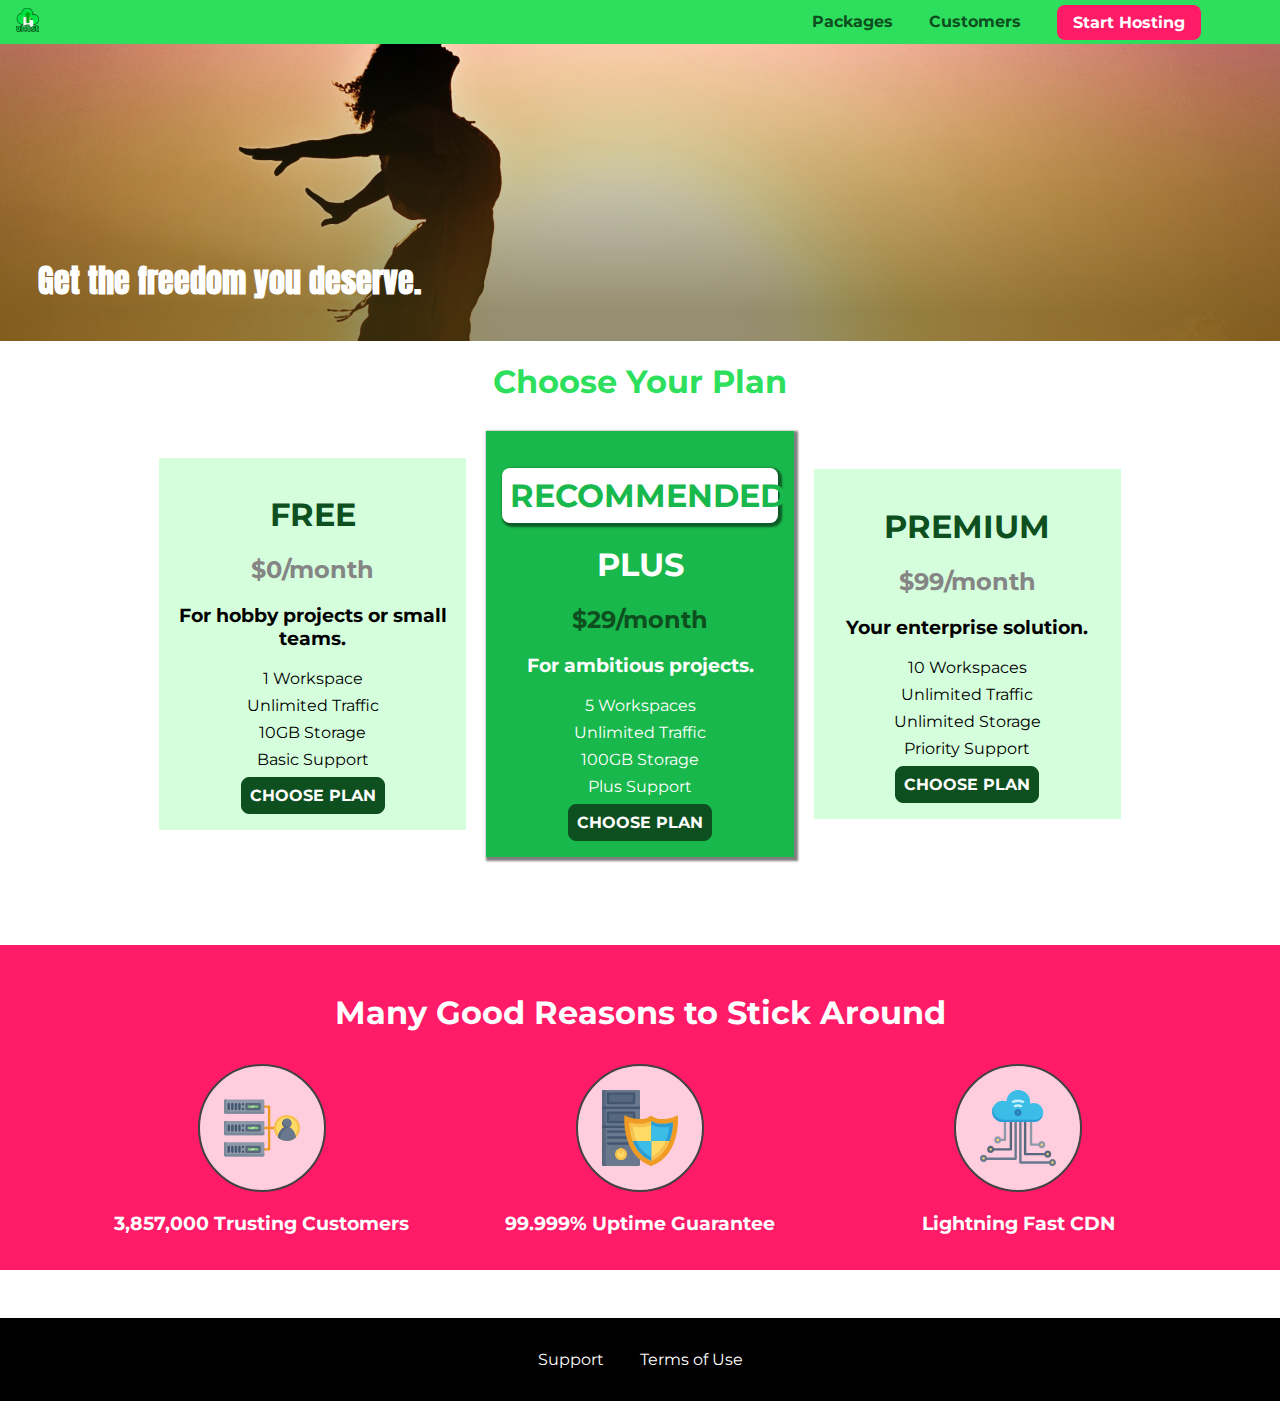
==== commit 62458cf8: "Lesson 135 finished" ====
--- a/index.html
+++ b/index.html
@@ -1,236 +1,518 @@
 <!DOCTYPE html>
 <html lang="en">
+  <head>
+    <meta charset="UTF-8" />
+    <meta http-equiv="X-UA-Compatible" content="ie=edge" />
+    <title>uHost</title>
+    <link rel="shortcut icon" href="favicon.png" />
+    <link
+      href="https://fonts.googleapis.com/css?family=Anton"
+      rel="stylesheet"
+    />
+    <link
+      href="https://fonts.googleapis.com/css?family=Montserrat:400,700"
+      rel="stylesheet"
+    />
+    <link rel="stylesheet" href="shared.css" />
+    <link rel="stylesheet" href="main.css" />
+  </head>
 
-	<head>
-		<meta charset="UTF-8">
-		<meta http-equiv="X-UA-Compatible" content="ie=edge">
-		<title>uHost</title>
-		<link rel="shortcut icon" href="favicon.png">
-		<link href="https://fonts.googleapis.com/css?family=Anton" rel="stylesheet">
-		<link href="https://fonts.googleapis.com/css?family=Montserrat:400,700" rel="stylesheet">
-		<link rel="stylesheet" href="shared.css">
-		<link rel="stylesheet" href="main.css">
-	</head>
-
-	<body>
-		<header class="main-header">
-			<div>
-				<a href="index.html" class="main-header__brand">
-					<img src="images/uhost-icon.png" alt="uHost - Your favorite hosting company">
-				</a>
-			</div>
-			<nav class="main-nav">
-				<ul class="main-nav__items">
-					<li class="main-nav__item">
-						<a href="packages/index.html">Packages</a>
-					</li>
-					<li class="main-nav__item">
-						<a href="customers/index.html">Customers</a>
-					</li>
-					<li class="main-nav__item main-nav__item--cta">
-						<a href="start-hosting/index.html">Start Hosting</a>
-					</li>
-				</ul>
-			</nav>
-		</header>
-		<main>
-			<section id="product-overview">
-				<h1>Get the freedom you deserve.</h1>
-			</section>
-			<section id="plans">
-				<h1 class="section-title">Choose Your Plan</h1>
-				<div class="plan__list">
-					<article class="plan">
-						<h1 class="plan__title">FREE</h1>
-						<h2 class="plan__price">$0/month</h2>
-						<h3>For hobby projects or small teams.</h3>
-						<ul class="plan__features">
-							<li class="plan__feature">1 Workspace</li>
-							<li class="plan__feature">Unlimited Traffic</li>
-							<li class="plan__feature">10GB Storage</li>
-							<li class="plan__feature">Basic Support</li>
-						</ul>
-						<div>
-							<button class="button">CHOOSE PLAN</button>
-						</div>
-					</article>
-					<article class="plan plan--highlighted">
-						<h1 class="plan__annotation">RECOMMENDED</h1>
-						<h1 class="plan__title">PLUS</h1>
-						<h2 class="plan__price">$29/month</h2>
-						<h3>For ambitious projects.</h3>
-						<ul class="plan__features">
-							<li class="plan__feature">5 Workspaces</li>
-							<li class="plan__feature">Unlimited Traffic</li>
-							<li class="plan__feature">100GB Storage</li>
-							<li class="plan__feature">Plus Support</li>
-						</ul>
-						<div>
-							<button class="button">CHOOSE PLAN</button>
-						</div>
-					</article>
-					<article class="plan">
-						<h1 class="plan__title">PREMIUM</h1>
-						<h2 class="plan__price">$99/month</h2>
-						<h3>Your enterprise solution.</h3>
-						<ul class="plan__features">
-							<li class="plan__feature">10 Workspaces</li>
-							<li class="plan__feature">Unlimited Traffic</li>
-							<li class="plan__feature">Unlimited Storage</li>
-							<li class="plan__feature">Priority Support</li>
-						</ul>
-						<div>
-							<button class="button">CHOOSE PLAN</button>
-						</div>
-					</article>
-				</div>
-			</section>
-			<section id="key-features">
-				<h1 class="section-title">Many Good Reasons to Stick Around</h1>
-				<ul class="key-feature__list">
-					<li class="key-feature">
-						<div class="key-feature__image">
-							<svg viewbox="0 0 512 512">
-								<path style="fill:#F09B24;" d="M344,248h-32V112c0-4.418-3.582-8-8-8h-40c-4.418,0-8,3.582-8,8s3.582,8,8,8h32v128h-32  c-4.418,0-8,3.582-8,8s3.582,8,8,8h32v128h-32c-4.418,0-8,3.582-8,8s3.582,8,8,8h40c4.418,0,8-3.582,8-8V264h32c4.418,0,8-3.582,8-8  S348.418,248,344,248z"/>
-								<path style="fill:#8E9AA9;" d="M264,64H8c-4.418,0-8,3.582-8,8v80c0,4.418,3.582,8,8,8h256c4.418,0,8-3.582,8-8V72  C272,67.582,268.418,64,264,64z"/>
-								<path style="fill:#7C899B;" d="M24,144c-4.418,0-8-3.582-8-8V64H8c-4.418,0-8,3.582-8,8v80c0,4.418,3.582,8,8,8h256  c4.418,0,8-3.582,8-8v-8H24z"/>
-								<rect x="152" y="96" style="fill:#B8E3A8;" width="88" height="32"/>
-								<g>
-									<polygon style="fill:#7EC97D;" points="152,96 152,128 166,128 198,96  "/>
-									<polygon style="fill:#7EC97D;" points="220,96 188,128 240,128 240,96  "/>
-								</g>
-								<path style="fill:#56677E;" d="M240,136h-88c-4.418,0-8-3.582-8-8V96c0-4.418,3.582-8,8-8h88c4.418,0,8,3.582,8,8v32  C248,132.418,244.418,136,240,136z M160,120h72v-16h-72V120z"/>
-								<g>
-									<path style="fill:#435670;" d="M32,136c-4.418,0-8-3.582-8-8V96c0-4.418,3.582-8,8-8s8,3.582,8,8v32C40,132.418,36.418,136,32,136z   "/>
-									<path style="fill:#435670;" d="M56,136c-4.418,0-8-3.582-8-8V96c0-4.418,3.582-8,8-8s8,3.582,8,8v32C64,132.418,60.418,136,56,136z   "/>
-									<path style="fill:#435670;" d="M80,136c-4.418,0-8-3.582-8-8V96c0-4.418,3.582-8,8-8s8,3.582,8,8v32C88,132.418,84.418,136,80,136z   "/>
-									<path style="fill:#435670;" d="M104,136c-4.418,0-8-3.582-8-8V96c0-4.418,3.582-8,8-8s8,3.582,8,8v32   C112,132.418,108.418,136,104,136z"/>
-									<path style="fill:#435670;" d="M128,105c-4.418,0-8-3.582-8-8v-1c0-4.418,3.582-8,8-8s8,3.582,8,8v1   C136,101.418,132.418,105,128,105z"/>
-									<path style="fill:#435670;" d="M128,136c-4.418,0-8-3.582-8-8v-1c0-4.418,3.582-8,8-8s8,3.582,8,8v1   C136,132.418,132.418,136,128,136z"/>
-								</g>
-								<path style="fill:#8E9AA9;" d="M264,208H8c-4.418,0-8,3.582-8,8v80c0,4.418,3.582,8,8,8h256c4.418,0,8-3.582,8-8v-80  C272,211.582,268.418,208,264,208z"/>
-								<path style="fill:#7C899B;" d="M24,288c-4.418,0-8-3.582-8-8v-72H8c-4.418,0-8,3.582-8,8v80c0,4.418,3.582,8,8,8h256  c4.418,0,8-3.582,8-8v-8H24z"/>
-								<rect x="152" y="240" style="fill:#B8E3A8;" width="88" height="32"/>
-								<g>
-									<polygon style="fill:#7EC97D;" points="152,240 152,272 166,272 198,240  "/>
-									<polygon style="fill:#7EC97D;" points="220,240 188,272 240,272 240,240  "/>
-								</g>
-								<path style="fill:#56677E;" d="M240,280h-88c-4.418,0-8-3.582-8-8v-32c0-4.418,3.582-8,8-8h88c4.418,0,8,3.582,8,8v32  C248,276.418,244.418,280,240,280z M160,264h72v-16h-72V264z"/>
-								<g>
-									<path style="fill:#435670;" d="M32,280c-4.418,0-8-3.582-8-8v-32c0-4.418,3.582-8,8-8s8,3.582,8,8v32C40,276.418,36.418,280,32,280   z"/>
-									<path style="fill:#435670;" d="M56,280c-4.418,0-8-3.582-8-8v-32c0-4.418,3.582-8,8-8s8,3.582,8,8v32C64,276.418,60.418,280,56,280   z"/>
-									<path style="fill:#435670;" d="M80,280c-4.418,0-8-3.582-8-8v-32c0-4.418,3.582-8,8-8s8,3.582,8,8v32C88,276.418,84.418,280,80,280   z"/>
-									<path style="fill:#435670;" d="M104,280c-4.418,0-8-3.582-8-8v-32c0-4.418,3.582-8,8-8s8,3.582,8,8v32   C112,276.418,108.418,280,104,280z"/>
-									<path style="fill:#435670;" d="M128,249c-4.418,0-8-3.582-8-8v-1c0-4.418,3.582-8,8-8s8,3.582,8,8v1   C136,245.418,132.418,249,128,249z"/>
-									<path style="fill:#435670;" d="M128,280c-4.418,0-8-3.582-8-8v-1c0-4.418,3.582-8,8-8s8,3.582,8,8v1   C136,276.418,132.418,280,128,280z"/>
-								</g>
-								<path style="fill:#8E9AA9;" d="M264,352H8c-4.418,0-8,3.582-8,8v80c0,4.418,3.582,8,8,8h256c4.418,0,8-3.582,8-8v-80  C272,355.582,268.418,352,264,352z"/>
-								<path style="fill:#7C899B;" d="M24,432c-4.418,0-8-3.582-8-8v-72H8c-4.418,0-8,3.582-8,8v80c0,4.418,3.582,8,8,8h256  c4.418,0,8-3.582,8-8v-8H24z"/>
-								<rect x="152" y="384" style="fill:#B8E3A8;" width="88" height="32"/>
-								<g>
-									<polygon style="fill:#7EC97D;" points="152,384 152,416 166,416 198,384  "/>
-									<polygon style="fill:#7EC97D;" points="220,384 188,416 240,416 240,384  "/>
-								</g>
-								<path style="fill:#56677E;" d="M240,424h-88c-4.418,0-8-3.582-8-8v-32c0-4.418,3.582-8,8-8h88c4.418,0,8,3.582,8,8v32  C248,420.418,244.418,424,240,424z M160,408h72v-16h-72V408z"/>
-								<g>
-									<path style="fill:#435670;" d="M32,424c-4.418,0-8-3.582-8-8v-32c0-4.418,3.582-8,8-8s8,3.582,8,8v32C40,420.418,36.418,424,32,424   z"/>
-									<path style="fill:#435670;" d="M56,424c-4.418,0-8-3.582-8-8v-32c0-4.418,3.582-8,8-8s8,3.582,8,8v32C64,420.418,60.418,424,56,424   z"/>
-									<path style="fill:#435670;" d="M80,424c-4.418,0-8-3.582-8-8v-32c0-4.418,3.582-8,8-8s8,3.582,8,8v32C88,420.418,84.418,424,80,424   z"/>
-									<path style="fill:#435670;" d="M104,424c-4.418,0-8-3.582-8-8v-32c0-4.418,3.582-8,8-8s8,3.582,8,8v32   C112,420.418,108.418,424,104,424z"/>
-									<path style="fill:#435670;" d="M128,393c-4.418,0-8-3.582-8-8v-1c0-4.418,3.582-8,8-8s8,3.582,8,8v1   C136,389.418,132.418,393,128,393z"/>
-									<path style="fill:#435670;" d="M128,424c-4.418,0-8-3.582-8-8v-1c0-4.418,3.582-8,8-8s8,3.582,8,8v1   C136,420.418,132.418,424,128,424z"/>
-								</g>
-								<path style="fill:#F7C14D;" d="M424,168c-48.523,0-88,39.477-88,88s39.477,88,88,88s88-39.477,88-88S472.523,168,424,168z"/>
-								<path style="fill:#FFDB66;" d="M424,184c-39.701,0-72,32.299-72,72s32.299,72,72,72s72-32.299,72-72S463.701,184,424,184z"/>
-								<path style="fill:#69788D;" d="M484.893,314.16C476.393,274.588,451.922,248,424,248s-52.393,26.588-60.893,66.16  c-0.605,2.82,0.354,5.749,2.511,7.664C381.731,336.124,402.465,344,424,344s42.269-7.876,58.381-22.176  C484.539,319.909,485.498,316.98,484.893,314.16z"/>
-								<path style="fill:#56677E;" d="M434.053,249.171C430.768,248.403,427.411,248,424,248c-27.922,0-52.393,26.588-60.893,66.16  c-0.605,2.82,0.354,5.749,2.511,7.664c3.383,3.002,6.979,5.703,10.734,8.125C384.904,286.243,407.373,255.378,434.053,249.171z"/>
-								<path style="fill:#69788D;" d="M424,192c-17.645,0-32,14.355-32,32s14.355,32,32,32s32-14.355,32-32S441.645,192,424,192z"/>
-								<path style="fill:#56677E;" d="M432,248c-17.645,0-32-14.355-32-32c0-6.783,2.128-13.076,5.742-18.258  C397.444,203.53,392,213.138,392,224c0,17.645,14.355,32,32,32c10.862,0,20.471-5.444,26.258-13.742  C445.076,245.872,438.783,248,432,248z"/>
-
-							</svg>
-
-						</div>
-						<p class="key-feature__description">3,857,000 Trusting Customers</p>
-					</li>
-					<li class="key-feature">
-						<div class="key-feature__image">
-							<svg viewbox="0 0 512 512">
-								<path style="fill:#69788D;" d="M248,0H8C3.582,0,0,3.582,0,8v496c0,4.418,3.582,8,8,8h240c4.418,0,8-3.582,8-8V8  C256,3.582,252.418,0,248,0z"/>
-								<path style="fill:#56677E;" d="M24,504V8c0-4.418,3.582-8,8-8H8C3.582,0,0,3.582,0,8v496c0,4.418,3.582,8,8,8h24  C27.582,512,24,508.418,24,504z"/>
-								<g>
-									<rect x="0" y="112" style="fill:#435670;" width="256" height="16"/>
-									<rect x="0" y="240" style="fill:#435670;" width="256" height="16"/>
-								</g>
-								<path style="fill:#F7C14D;" d="M128,392c-22.056,0-40,17.944-40,40s17.944,40,40,40s40-17.944,40-40S150.056,392,128,392z"/>
-								<path style="fill:#FFDB66;" d="M128,408c-13.233,0-24,10.767-24,24s10.767,24,24,24s24-10.767,24-24S141.233,408,128,408z"/>
-								<path style="fill:#F7C14D;" d="M128,392c-2.739,0-5.414,0.278-8,0.805V424c0,4.418,3.582,8,8,8c4.418,0,8-3.582,8-8v-31.195  C133.414,392.278,130.739,392,128,392z"/>
-								<g>
-									<path style="fill:#435670;" d="M216,288H40c-4.418,0-8-3.582-8-8s3.582-8,8-8h176c4.418,0,8,3.582,8,8S220.418,288,216,288z"/>
-									<path style="fill:#435670;" d="M216,328H40c-4.418,0-8-3.582-8-8s3.582-8,8-8h176c4.418,0,8,3.582,8,8S220.418,328,216,328z"/>
-									<path style="fill:#435670;" d="M216,368H40c-4.418,0-8-3.582-8-8s3.582-8,8-8h176c4.418,0,8,3.582,8,8S220.418,368,216,368z"/>
-									<path style="fill:#435670;" d="M216,16H40c-4.418,0-8,3.582-8,8v64c0,4.418,3.582,8,8,8h176c4.418,0,8-3.582,8-8V24   C224,19.582,220.418,16,216,16z"/>
-								</g>
-								<rect x="48" y="32" style="fill:#56677E;" width="160" height="48"/>
-								<path style="fill:#435670;" d="M216,144H40c-4.418,0-8,3.582-8,8v64c0,4.418,3.582,8,8,8h176c4.418,0,8-3.582,8-8v-64  C224,147.582,220.418,144,216,144z"/>
-								<rect x="48" y="160" style="fill:#56677E;" width="160" height="48"/>
-								<path style="fill:#F09B24;" d="M511.747,180.237c-0.194-6.537-8.107-10.107-13.135-5.894c-5.6,4.693-42.904,21.282-98.514,21.282  c-33.45,0-64.625-20.999-64.929-21.206c-2.9-1.991-6.764-1.85-9.512,0.346c-2.677,2.135-27.201,20.86-63.793,20.86  c-55.607,0-92.914-16.589-98.515-21.282c-5.028-4.211-12.941-0.645-13.135,5.894c-1.634,54.834,4.655,105.941,18.693,151.903  c12.096,39.604,29.759,74.047,52.497,102.373c27.538,34.304,62.743,59.882,104.66,76.045c3.069,1.918,6.757,1.921,9.83,0  c41.917-16.163,77.122-41.741,104.66-76.045c22.738-28.326,40.401-62.77,52.497-102.373  C507.092,286.179,513.381,235.071,511.747,180.237z"/>
-								<path style="fill:#F7C14D;" d="M476.21,221.226c-1.953-1.631-4.568-2.235-7.036-1.628c-21.686,5.327-44.926,8.028-69.075,8.028  c-25.926,0-49.633-8.975-64.955-16.504c-2.307-1.134-5.016-1.091-7.284,0.116c-14.059,7.477-36.919,16.388-65.994,16.388  c-24.153,0-47.394-2.701-69.075-8.028c-5.155-1.268-10.221,2.966-9.894,8.261c2.077,33.693,7.668,65.635,16.616,94.935  c22.774,74.565,66.139,126.334,128.888,153.868c2.032,0.891,4.397,0.891,6.43,0c61.777-27.107,104.716-78.876,127.62-153.868  c8.948-29.3,14.539-61.241,16.616-94.935C479.224,225.319,478.163,222.856,476.21,221.226z"/>
-								<path style="fill:#FFDB66;" d="M331.609,451.727c-52.604-25.289-89.304-70.987-109.144-135.944  c-6.532-21.39-11.162-44.336-13.82-68.447c17.133,2.852,34.952,4.291,53.22,4.291c29.394,0,53.376-7.793,69.978-15.561  c17.44,7.736,41.656,15.561,68.256,15.561c18.267,0,36.085-1.439,53.219-4.291c-2.659,24.112-7.288,47.06-13.82,68.448  C419.545,381.108,383.27,426.805,331.609,451.727z"/>
-								<g>
-									<path style="fill:#2C9DD4;" d="M479.066,227.858c0.157-2.539-0.903-5.002-2.856-6.633s-4.568-2.235-7.036-1.628   c-21.686,5.327-44.926,8.028-69.075,8.028c-25.926,0-49.633-8.975-64.955-16.504c-1.057-0.52-2.2-0.78-3.345-0.806l-0.072,133.351   h123.601c2.556-6.746,4.933-13.702,7.123-20.874C471.398,293.493,476.989,261.552,479.066,227.858z"/>
-									<path style="fill:#2C9DD4;" d="M206.658,343.667c24.153,63.42,65.028,108.108,121.743,132.995c1.031,0.452,2.147,0.673,3.263,0.666   l0.063-133.661H206.658z"/>
-								</g>
-								<g>
-									<path style="fill:#3CBDE8;" d="M439.497,315.783c6.532-21.389,11.161-44.336,13.82-68.448c-17.134,2.852-34.952,4.291-53.219,4.291   c-26.6,0-50.815-7.824-68.256-15.561l-0.116,107.601h97.758C433.179,334.807,436.524,325.518,439.497,315.783z"/>
-									<path style="fill:#3CBDE8;" d="M232.523,343.667c21.144,50.298,54.363,86.56,99.087,108.06l0.117-108.06H232.523z"/>
-								</g>
-							</svg>
-						</div>
-						<p class="key-feature__description">99.999% Uptime Guarantee</p>
-					</li>
-					<li class="key-feature">
-						<div class="key-feature__image">
-							<svg viewbox="0 0 512 512">
-								<path style="fill:#8E9AA9;" d="M168,200c-4.418,0-8,3.582-8,8v120h-17.376c-3.302-9.311-12.194-16-22.624-16  c-13.234,0-24,10.767-24,24s10.766,24,24,24c10.429,0,19.321-6.689,22.624-16H168c4.418,0,8-3.582,8-8V208  C176,203.582,172.418,200,168,200z"/>
-								<path style="fill:#FFDB66;" d="M120,328c-4.411,0-8,3.589-8,8s3.589,8,8,8s8-3.589,8-8S124.411,328,120,328z"/>
-								<path style="fill:#56677E;" d="M208,200c-4.418,0-8,3.582-8,8v184H94.624C91.322,382.689,82.43,376,72,376  c-13.234,0-24,10.767-24,24s10.766,24,24,24c10.429,0,19.321-6.689,22.624-16H208c4.418,0,8-3.582,8-8V208  C216,203.582,212.418,200,208,200z"/>
-								<path style="fill:#FFDB66;" d="M72,392c-4.411,0-8,3.589-8,8s3.589,8,8,8s8-3.589,8-8S76.411,392,72,392z"/>
-								<path style="fill:#69788D;" d="M240,208c-4.418,0-8,3.582-8,8v239H47.24c-2.671-10.34-12.078-18-23.24-18c-13.234,0-24,10.767-24,24  s10.766,24,24,24c9.666,0,18.009-5.747,21.809-14H240c4.418,0,8-3.582,8-8V216C248,211.582,244.418,208,240,208z"/>
-								<path style="fill:#FFDB66;" d="M24,453c-4.411,0-8,3.589-8,8s3.589,8,8,8s8-3.589,8-8S28.411,453,24,453z"/>
-								<path style="fill:#69788D;" d="M488,464c-10.429,0-19.321,6.689-22.624,16H280V208c0-4.418-3.582-8-8-8s-8,3.582-8,8v280  c0,4.418,3.582,8,8,8h193.376c3.302,9.311,12.194,16,22.624,16c13.234,0,24-10.767,24-24S501.234,464,488,464z"/>
-								<path style="fill:#FFDB66;" d="M488,480c-4.411,0-8,3.589-8,8s3.589,8,8,8s8-3.589,8-8S492.411,480,488,480z"/>
-								<path style="fill:#56677E;" d="M456,408c-10.429,0-19.321,6.689-22.624,16H312V208c0-4.418-3.582-8-8-8s-8,3.582-8,8v224  c0,4.418,3.582,8,8,8h129.376c3.302,9.311,12.194,16,22.624,16c13.234,0,24-10.767,24-24S469.234,408,456,408z"/>
-								<path style="fill:#FFDB66;" d="M456,424c-4.411,0-8,3.589-8,8s3.589,8,8,8s8-3.589,8-8S460.411,424,456,424z"/>
-								<path style="fill:#8E9AA9;" d="M416,344c-10.429,0-19.321,6.689-22.624,16H352V208c0-4.418-3.582-8-8-8s-8,3.582-8,8v160  c0,4.418,3.582,8,8,8h49.376c3.302,9.311,12.194,16,22.624,16c13.234,0,24-10.767,24-24S429.234,344,416,344z"/>
-								<path style="fill:#FFDB66;" d="M416,360c-4.411,0-8,3.589-8,8s3.589,8,8,8s8-3.589,8-8S420.411,360,416,360z"/>
-								<path style="fill:#3CBDE8;" d="M362,88c-8.741,0-17.231,1.751-25.06,5.085C337.646,88.797,338,84.43,338,80  c0-44.112-35.888-80-80-80c-42.823,0-77.895,33.816-79.909,76.149C170.393,73.415,162.244,72,154,72c-39.701,0-72,32.299-72,72  s32.299,72,72,72h208c35.29,0,64-28.71,64-64S397.29,88,362,88z"/>
-								<path style="fill:#2C9DD4;" d="M368,200H160c-39.701,0-72-32.299-72-72c0-5.863,0.721-11.559,2.05-17.019  C84.918,120.88,82,132.102,82,144c0,39.701,32.299,72,72,72h208c30.389,0,55.88-21.296,62.379-49.743  C413.565,186.327,392.352,200,368,200z"/>
-								<path style="fill:#2A7DB5;" d="M256,128c-13.234,0-24,10.767-24,24s10.766,24,24,24c13.233,0,24-10.767,24-24S269.233,128,256,128z"/>
-								<path style="fill:#2C9DD4;" d="M256,144c-4.411,0-8,3.589-8,8s3.589,8,8,8c4.411,0,8-3.589,8-8S260.411,144,256,144z"/>
-								<g>
-									<path style="fill:#C5F1FA;" d="M221.755,87.695c-2.994,0-5.864-1.688-7.233-4.572c-1.894-3.991-0.194-8.763,3.798-10.657   C230.157,66.849,242.834,64,256,64c13.166,0,25.844,2.849,37.68,8.466c3.992,1.895,5.692,6.666,3.798,10.657   s-6.666,5.692-10.657,3.798C277.144,82.328,266.774,80,256,80c-10.774,0-21.144,2.328-30.821,6.921   C224.072,87.446,222.904,87.695,221.755,87.695z"/>
-									<path style="fill:#C5F1FA;" d="M276.545,116.618c-1.148,0-2.316-0.249-3.424-0.774C267.745,113.293,261.985,112,256,112   c-5.985,0-11.745,1.293-17.121,3.844c-3.991,1.895-8.763,0.192-10.657-3.798c-1.894-3.992-0.193-8.764,3.798-10.657   C239.557,97.813,247.625,96,256,96c8.376,0,16.444,1.813,23.98,5.389c3.991,1.894,5.692,6.665,3.798,10.657   C282.41,114.93,279.539,116.618,276.545,116.618z"/>
-								</g>
-
-							</svg>
-						</div>
-						<p class="key-feature__description">Lightning Fast CDN</p>
-					</li>
-				</ul>
-			</section>
-		</main>
-		<footer class="main-footer">
-			<nav>
-				<ul class="main-footer__links">
-					<li class="main-footer__link">
-						<a href="#">Support</a>
-					</li>
-					<li class="main-footer__link">
-						<a href="#">Terms of Use</a>
-					</li>
-				</ul>
-			</nav>
-		</footer>
-	</body>
-
+  <body>
+    <div class="backdrop"></div>
+    <div class="modal">
+      <h1 class="modal__title">Do you want to continue?</h1>
+      <div class="modal__actions">
+        <a href="start-hosting/index.html" class="modal__action">Yes!</a>
+        <button class="modal__action modal__action--negative" type="button">
+          No!
+        </button>
+      </div>
+    </div>
+    <header class="main-header">
+      <div>
+        <a href="index.html" class="main-header__brand">
+          <img
+            src="images/uhost-icon.png"
+            alt="uHost - Your favorite hosting company"
+          />
+        </a>
+      </div>
+      <nav class="main-nav">
+        <ul class="main-nav__items">
+          <li class="main-nav__item">
+            <a href="packages/index.html">Packages</a>
+          </li>
+          <li class="main-nav__item">
+            <a href="customers/index.html">Customers</a>
+          </li>
+          <li class="main-nav__item main-nav__item--cta">
+            <a href="start-hosting/index.html">Start Hosting</a>
+          </li>
+        </ul>
+      </nav>
+    </header>
+    <main>
+      <section id="product-overview">
+        <h1>Get the freedom you deserve.</h1>
+      </section>
+      <section id="plans">
+        <h1 class="section-title">Choose Your Plan</h1>
+        <div class="plan__list">
+          <article class="plan">
+            <h1 class="plan__title">FREE</h1>
+            <h2 class="plan__price">$0/month</h2>
+            <h3>For hobby projects or small teams.</h3>
+            <ul class="plan__features">
+              <li class="plan__feature">1 Workspace</li>
+              <li class="plan__feature">Unlimited Traffic</li>
+              <li class="plan__feature">10GB Storage</li>
+              <li class="plan__feature">Basic Support</li>
+            </ul>
+            <div>
+              <button class="button">CHOOSE PLAN</button>
+            </div>
+          </article>
+          <article class="plan plan--highlighted">
+            <h1 class="plan__annotation">RECOMMENDED</h1>
+            <h1 class="plan__title">PLUS</h1>
+            <h2 class="plan__price">$29/month</h2>
+            <h3>For ambitious projects.</h3>
+            <ul class="plan__features">
+              <li class="plan__feature">5 Workspaces</li>
+              <li class="plan__feature">Unlimited Traffic</li>
+              <li class="plan__feature">100GB Storage</li>
+              <li class="plan__feature">Plus Support</li>
+            </ul>
+            <div>
+              <button class="button">CHOOSE PLAN</button>
+            </div>
+          </article>
+          <article class="plan">
+            <h1 class="plan__title">PREMIUM</h1>
+            <h2 class="plan__price">$99/month</h2>
+            <h3>Your enterprise solution.</h3>
+            <ul class="plan__features">
+              <li class="plan__feature">10 Workspaces</li>
+              <li class="plan__feature">Unlimited Traffic</li>
+              <li class="plan__feature">Unlimited Storage</li>
+              <li class="plan__feature">Priority Support</li>
+            </ul>
+            <div>
+              <button class="button">CHOOSE PLAN</button>
+            </div>
+          </article>
+        </div>
+      </section>
+      <section id="key-features">
+        <h1 class="section-title">Many Good Reasons to Stick Around</h1>
+        <ul class="key-feature__list">
+          <li class="key-feature">
+            <div class="key-feature__image">
+              <svg viewbox="0 0 512 512">
+                <path
+                  style="fill: #f09b24"
+                  d="M344,248h-32V112c0-4.418-3.582-8-8-8h-40c-4.418,0-8,3.582-8,8s3.582,8,8,8h32v128h-32  c-4.418,0-8,3.582-8,8s3.582,8,8,8h32v128h-32c-4.418,0-8,3.582-8,8s3.582,8,8,8h40c4.418,0,8-3.582,8-8V264h32c4.418,0,8-3.582,8-8  S348.418,248,344,248z"
+                />
+                <path
+                  style="fill: #8e9aa9"
+                  d="M264,64H8c-4.418,0-8,3.582-8,8v80c0,4.418,3.582,8,8,8h256c4.418,0,8-3.582,8-8V72  C272,67.582,268.418,64,264,64z"
+                />
+                <path
+                  style="fill: #7c899b"
+                  d="M24,144c-4.418,0-8-3.582-8-8V64H8c-4.418,0-8,3.582-8,8v80c0,4.418,3.582,8,8,8h256  c4.418,0,8-3.582,8-8v-8H24z"
+                />
+                <rect
+                  x="152"
+                  y="96"
+                  style="fill: #b8e3a8"
+                  width="88"
+                  height="32"
+                />
+                <g>
+                  <polygon
+                    style="fill: #7ec97d"
+                    points="152,96 152,128 166,128 198,96  "
+                  />
+                  <polygon
+                    style="fill: #7ec97d"
+                    points="220,96 188,128 240,128 240,96  "
+                  />
+                </g>
+                <path
+                  style="fill: #56677e"
+                  d="M240,136h-88c-4.418,0-8-3.582-8-8V96c0-4.418,3.582-8,8-8h88c4.418,0,8,3.582,8,8v32  C248,132.418,244.418,136,240,136z M160,120h72v-16h-72V120z"
+                />
+                <g>
+                  <path
+                    style="fill: #435670"
+                    d="M32,136c-4.418,0-8-3.582-8-8V96c0-4.418,3.582-8,8-8s8,3.582,8,8v32C40,132.418,36.418,136,32,136z   "
+                  />
+                  <path
+                    style="fill: #435670"
+                    d="M56,136c-4.418,0-8-3.582-8-8V96c0-4.418,3.582-8,8-8s8,3.582,8,8v32C64,132.418,60.418,136,56,136z   "
+                  />
+                  <path
+                    style="fill: #435670"
+                    d="M80,136c-4.418,0-8-3.582-8-8V96c0-4.418,3.582-8,8-8s8,3.582,8,8v32C88,132.418,84.418,136,80,136z   "
+                  />
+                  <path
+                    style="fill: #435670"
+                    d="M104,136c-4.418,0-8-3.582-8-8V96c0-4.418,3.582-8,8-8s8,3.582,8,8v32   C112,132.418,108.418,136,104,136z"
+                  />
+                  <path
+                    style="fill: #435670"
+                    d="M128,105c-4.418,0-8-3.582-8-8v-1c0-4.418,3.582-8,8-8s8,3.582,8,8v1   C136,101.418,132.418,105,128,105z"
+                  />
+                  <path
+                    style="fill: #435670"
+                    d="M128,136c-4.418,0-8-3.582-8-8v-1c0-4.418,3.582-8,8-8s8,3.582,8,8v1   C136,132.418,132.418,136,128,136z"
+                  />
+                </g>
+                <path
+                  style="fill: #8e9aa9"
+                  d="M264,208H8c-4.418,0-8,3.582-8,8v80c0,4.418,3.582,8,8,8h256c4.418,0,8-3.582,8-8v-80  C272,211.582,268.418,208,264,208z"
+                />
+                <path
+                  style="fill: #7c899b"
+                  d="M24,288c-4.418,0-8-3.582-8-8v-72H8c-4.418,0-8,3.582-8,8v80c0,4.418,3.582,8,8,8h256  c4.418,0,8-3.582,8-8v-8H24z"
+                />
+                <rect
+                  x="152"
+                  y="240"
+                  style="fill: #b8e3a8"
+                  width="88"
+                  height="32"
+                />
+                <g>
+                  <polygon
+                    style="fill: #7ec97d"
+                    points="152,240 152,272 166,272 198,240  "
+                  />
+                  <polygon
+                    style="fill: #7ec97d"
+                    points="220,240 188,272 240,272 240,240  "
+                  />
+                </g>
+                <path
+                  style="fill: #56677e"
+                  d="M240,280h-88c-4.418,0-8-3.582-8-8v-32c0-4.418,3.582-8,8-8h88c4.418,0,8,3.582,8,8v32  C248,276.418,244.418,280,240,280z M160,264h72v-16h-72V264z"
+                />
+                <g>
+                  <path
+                    style="fill: #435670"
+                    d="M32,280c-4.418,0-8-3.582-8-8v-32c0-4.418,3.582-8,8-8s8,3.582,8,8v32C40,276.418,36.418,280,32,280   z"
+                  />
+                  <path
+                    style="fill: #435670"
+                    d="M56,280c-4.418,0-8-3.582-8-8v-32c0-4.418,3.582-8,8-8s8,3.582,8,8v32C64,276.418,60.418,280,56,280   z"
+                  />
+                  <path
+                    style="fill: #435670"
+                    d="M80,280c-4.418,0-8-3.582-8-8v-32c0-4.418,3.582-8,8-8s8,3.582,8,8v32C88,276.418,84.418,280,80,280   z"
+                  />
+                  <path
+                    style="fill: #435670"
+                    d="M104,280c-4.418,0-8-3.582-8-8v-32c0-4.418,3.582-8,8-8s8,3.582,8,8v32   C112,276.418,108.418,280,104,280z"
+                  />
+                  <path
+                    style="fill: #435670"
+                    d="M128,249c-4.418,0-8-3.582-8-8v-1c0-4.418,3.582-8,8-8s8,3.582,8,8v1   C136,245.418,132.418,249,128,249z"
+                  />
+                  <path
+                    style="fill: #435670"
+                    d="M128,280c-4.418,0-8-3.582-8-8v-1c0-4.418,3.582-8,8-8s8,3.582,8,8v1   C136,276.418,132.418,280,128,280z"
+                  />
+                </g>
+                <path
+                  style="fill: #8e9aa9"
+                  d="M264,352H8c-4.418,0-8,3.582-8,8v80c0,4.418,3.582,8,8,8h256c4.418,0,8-3.582,8-8v-80  C272,355.582,268.418,352,264,352z"
+                />
+                <path
+                  style="fill: #7c899b"
+                  d="M24,432c-4.418,0-8-3.582-8-8v-72H8c-4.418,0-8,3.582-8,8v80c0,4.418,3.582,8,8,8h256  c4.418,0,8-3.582,8-8v-8H24z"
+                />
+                <rect
+                  x="152"
+                  y="384"
+                  style="fill: #b8e3a8"
+                  width="88"
+                  height="32"
+                />
+                <g>
+                  <polygon
+                    style="fill: #7ec97d"
+                    points="152,384 152,416 166,416 198,384  "
+                  />
+                  <polygon
+                    style="fill: #7ec97d"
+                    points="220,384 188,416 240,416 240,384  "
+                  />
+                </g>
+                <path
+                  style="fill: #56677e"
+                  d="M240,424h-88c-4.418,0-8-3.582-8-8v-32c0-4.418,3.582-8,8-8h88c4.418,0,8,3.582,8,8v32  C248,420.418,244.418,424,240,424z M160,408h72v-16h-72V408z"
+                />
+                <g>
+                  <path
+                    style="fill: #435670"
+                    d="M32,424c-4.418,0-8-3.582-8-8v-32c0-4.418,3.582-8,8-8s8,3.582,8,8v32C40,420.418,36.418,424,32,424   z"
+                  />
+                  <path
+                    style="fill: #435670"
+                    d="M56,424c-4.418,0-8-3.582-8-8v-32c0-4.418,3.582-8,8-8s8,3.582,8,8v32C64,420.418,60.418,424,56,424   z"
+                  />
+                  <path
+                    style="fill: #435670"
+                    d="M80,424c-4.418,0-8-3.582-8-8v-32c0-4.418,3.582-8,8-8s8,3.582,8,8v32C88,420.418,84.418,424,80,424   z"
+                  />
+                  <path
+                    style="fill: #435670"
+                    d="M104,424c-4.418,0-8-3.582-8-8v-32c0-4.418,3.582-8,8-8s8,3.582,8,8v32   C112,420.418,108.418,424,104,424z"
+                  />
+                  <path
+                    style="fill: #435670"
+                    d="M128,393c-4.418,0-8-3.582-8-8v-1c0-4.418,3.582-8,8-8s8,3.582,8,8v1   C136,389.418,132.418,393,128,393z"
+                  />
+                  <path
+                    style="fill: #435670"
+                    d="M128,424c-4.418,0-8-3.582-8-8v-1c0-4.418,3.582-8,8-8s8,3.582,8,8v1   C136,420.418,132.418,424,128,424z"
+                  />
+                </g>
+                <path
+                  style="fill: #f7c14d"
+                  d="M424,168c-48.523,0-88,39.477-88,88s39.477,88,88,88s88-39.477,88-88S472.523,168,424,168z"
+                />
+                <path
+                  style="fill: #ffdb66"
+                  d="M424,184c-39.701,0-72,32.299-72,72s32.299,72,72,72s72-32.299,72-72S463.701,184,424,184z"
+                />
+                <path
+                  style="fill: #69788d"
+                  d="M484.893,314.16C476.393,274.588,451.922,248,424,248s-52.393,26.588-60.893,66.16  c-0.605,2.82,0.354,5.749,2.511,7.664C381.731,336.124,402.465,344,424,344s42.269-7.876,58.381-22.176  C484.539,319.909,485.498,316.98,484.893,314.16z"
+                />
+                <path
+                  style="fill: #56677e"
+                  d="M434.053,249.171C430.768,248.403,427.411,248,424,248c-27.922,0-52.393,26.588-60.893,66.16  c-0.605,2.82,0.354,5.749,2.511,7.664c3.383,3.002,6.979,5.703,10.734,8.125C384.904,286.243,407.373,255.378,434.053,249.171z"
+                />
+                <path
+                  style="fill: #69788d"
+                  d="M424,192c-17.645,0-32,14.355-32,32s14.355,32,32,32s32-14.355,32-32S441.645,192,424,192z"
+                />
+                <path
+                  style="fill: #56677e"
+                  d="M432,248c-17.645,0-32-14.355-32-32c0-6.783,2.128-13.076,5.742-18.258  C397.444,203.53,392,213.138,392,224c0,17.645,14.355,32,32,32c10.862,0,20.471-5.444,26.258-13.742  C445.076,245.872,438.783,248,432,248z"
+                />
+              </svg>
+            </div>
+            <p class="key-feature__description">3,857,000 Trusting Customers</p>
+          </li>
+          <li class="key-feature">
+            <div class="key-feature__image">
+              <svg viewbox="0 0 512 512">
+                <path
+                  style="fill: #69788d"
+                  d="M248,0H8C3.582,0,0,3.582,0,8v496c0,4.418,3.582,8,8,8h240c4.418,0,8-3.582,8-8V8  C256,3.582,252.418,0,248,0z"
+                />
+                <path
+                  style="fill: #56677e"
+                  d="M24,504V8c0-4.418,3.582-8,8-8H8C3.582,0,0,3.582,0,8v496c0,4.418,3.582,8,8,8h24  C27.582,512,24,508.418,24,504z"
+                />
+                <g>
+                  <rect
+                    x="0"
+                    y="112"
+                    style="fill: #435670"
+                    width="256"
+                    height="16"
+                  />
+                  <rect
+                    x="0"
+                    y="240"
+                    style="fill: #435670"
+                    width="256"
+                    height="16"
+                  />
+                </g>
+                <path
+                  style="fill: #f7c14d"
+                  d="M128,392c-22.056,0-40,17.944-40,40s17.944,40,40,40s40-17.944,40-40S150.056,392,128,392z"
+                />
+                <path
+                  style="fill: #ffdb66"
+                  d="M128,408c-13.233,0-24,10.767-24,24s10.767,24,24,24s24-10.767,24-24S141.233,408,128,408z"
+                />
+                <path
+                  style="fill: #f7c14d"
+                  d="M128,392c-2.739,0-5.414,0.278-8,0.805V424c0,4.418,3.582,8,8,8c4.418,0,8-3.582,8-8v-31.195  C133.414,392.278,130.739,392,128,392z"
+                />
+                <g>
+                  <path
+                    style="fill: #435670"
+                    d="M216,288H40c-4.418,0-8-3.582-8-8s3.582-8,8-8h176c4.418,0,8,3.582,8,8S220.418,288,216,288z"
+                  />
+                  <path
+                    style="fill: #435670"
+                    d="M216,328H40c-4.418,0-8-3.582-8-8s3.582-8,8-8h176c4.418,0,8,3.582,8,8S220.418,328,216,328z"
+                  />
+                  <path
+                    style="fill: #435670"
+                    d="M216,368H40c-4.418,0-8-3.582-8-8s3.582-8,8-8h176c4.418,0,8,3.582,8,8S220.418,368,216,368z"
+                  />
+                  <path
+                    style="fill: #435670"
+                    d="M216,16H40c-4.418,0-8,3.582-8,8v64c0,4.418,3.582,8,8,8h176c4.418,0,8-3.582,8-8V24   C224,19.582,220.418,16,216,16z"
+                  />
+                </g>
+                <rect
+                  x="48"
+                  y="32"
+                  style="fill: #56677e"
+                  width="160"
+                  height="48"
+                />
+                <path
+                  style="fill: #435670"
+                  d="M216,144H40c-4.418,0-8,3.582-8,8v64c0,4.418,3.582,8,8,8h176c4.418,0,8-3.582,8-8v-64  C224,147.582,220.418,144,216,144z"
+                />
+                <rect
+                  x="48"
+                  y="160"
+                  style="fill: #56677e"
+                  width="160"
+                  height="48"
+                />
+                <path
+                  style="fill: #f09b24"
+                  d="M511.747,180.237c-0.194-6.537-8.107-10.107-13.135-5.894c-5.6,4.693-42.904,21.282-98.514,21.282  c-33.45,0-64.625-20.999-64.929-21.206c-2.9-1.991-6.764-1.85-9.512,0.346c-2.677,2.135-27.201,20.86-63.793,20.86  c-55.607,0-92.914-16.589-98.515-21.282c-5.028-4.211-12.941-0.645-13.135,5.894c-1.634,54.834,4.655,105.941,18.693,151.903  c12.096,39.604,29.759,74.047,52.497,102.373c27.538,34.304,62.743,59.882,104.66,76.045c3.069,1.918,6.757,1.921,9.83,0  c41.917-16.163,77.122-41.741,104.66-76.045c22.738-28.326,40.401-62.77,52.497-102.373  C507.092,286.179,513.381,235.071,511.747,180.237z"
+                />
+                <path
+                  style="fill: #f7c14d"
+                  d="M476.21,221.226c-1.953-1.631-4.568-2.235-7.036-1.628c-21.686,5.327-44.926,8.028-69.075,8.028  c-25.926,0-49.633-8.975-64.955-16.504c-2.307-1.134-5.016-1.091-7.284,0.116c-14.059,7.477-36.919,16.388-65.994,16.388  c-24.153,0-47.394-2.701-69.075-8.028c-5.155-1.268-10.221,2.966-9.894,8.261c2.077,33.693,7.668,65.635,16.616,94.935  c22.774,74.565,66.139,126.334,128.888,153.868c2.032,0.891,4.397,0.891,6.43,0c61.777-27.107,104.716-78.876,127.62-153.868  c8.948-29.3,14.539-61.241,16.616-94.935C479.224,225.319,478.163,222.856,476.21,221.226z"
+                />
+                <path
+                  style="fill: #ffdb66"
+                  d="M331.609,451.727c-52.604-25.289-89.304-70.987-109.144-135.944  c-6.532-21.39-11.162-44.336-13.82-68.447c17.133,2.852,34.952,4.291,53.22,4.291c29.394,0,53.376-7.793,69.978-15.561  c17.44,7.736,41.656,15.561,68.256,15.561c18.267,0,36.085-1.439,53.219-4.291c-2.659,24.112-7.288,47.06-13.82,68.448  C419.545,381.108,383.27,426.805,331.609,451.727z"
+                />
+                <g>
+                  <path
+                    style="fill: #2c9dd4"
+                    d="M479.066,227.858c0.157-2.539-0.903-5.002-2.856-6.633s-4.568-2.235-7.036-1.628   c-21.686,5.327-44.926,8.028-69.075,8.028c-25.926,0-49.633-8.975-64.955-16.504c-1.057-0.52-2.2-0.78-3.345-0.806l-0.072,133.351   h123.601c2.556-6.746,4.933-13.702,7.123-20.874C471.398,293.493,476.989,261.552,479.066,227.858z"
+                  />
+                  <path
+                    style="fill: #2c9dd4"
+                    d="M206.658,343.667c24.153,63.42,65.028,108.108,121.743,132.995c1.031,0.452,2.147,0.673,3.263,0.666   l0.063-133.661H206.658z"
+                  />
+                </g>
+                <g>
+                  <path
+                    style="fill: #3cbde8"
+                    d="M439.497,315.783c6.532-21.389,11.161-44.336,13.82-68.448c-17.134,2.852-34.952,4.291-53.219,4.291   c-26.6,0-50.815-7.824-68.256-15.561l-0.116,107.601h97.758C433.179,334.807,436.524,325.518,439.497,315.783z"
+                  />
+                  <path
+                    style="fill: #3cbde8"
+                    d="M232.523,343.667c21.144,50.298,54.363,86.56,99.087,108.06l0.117-108.06H232.523z"
+                  />
+                </g>
+              </svg>
+            </div>
+            <p class="key-feature__description">99.999% Uptime Guarantee</p>
+          </li>
+          <li class="key-feature">
+            <div class="key-feature__image">
+              <svg viewbox="0 0 512 512">
+                <path
+                  style="fill: #8e9aa9"
+                  d="M168,200c-4.418,0-8,3.582-8,8v120h-17.376c-3.302-9.311-12.194-16-22.624-16  c-13.234,0-24,10.767-24,24s10.766,24,24,24c10.429,0,19.321-6.689,22.624-16H168c4.418,0,8-3.582,8-8V208  C176,203.582,172.418,200,168,200z"
+                />
+                <path
+                  style="fill: #ffdb66"
+                  d="M120,328c-4.411,0-8,3.589-8,8s3.589,8,8,8s8-3.589,8-8S124.411,328,120,328z"
+                />
+                <path
+                  style="fill: #56677e"
+                  d="M208,200c-4.418,0-8,3.582-8,8v184H94.624C91.322,382.689,82.43,376,72,376  c-13.234,0-24,10.767-24,24s10.766,24,24,24c10.429,0,19.321-6.689,22.624-16H208c4.418,0,8-3.582,8-8V208  C216,203.582,212.418,200,208,200z"
+                />
+                <path
+                  style="fill: #ffdb66"
+                  d="M72,392c-4.411,0-8,3.589-8,8s3.589,8,8,8s8-3.589,8-8S76.411,392,72,392z"
+                />
+                <path
+                  style="fill: #69788d"
+                  d="M240,208c-4.418,0-8,3.582-8,8v239H47.24c-2.671-10.34-12.078-18-23.24-18c-13.234,0-24,10.767-24,24  s10.766,24,24,24c9.666,0,18.009-5.747,21.809-14H240c4.418,0,8-3.582,8-8V216C248,211.582,244.418,208,240,208z"
+                />
+                <path
+                  style="fill: #ffdb66"
+                  d="M24,453c-4.411,0-8,3.589-8,8s3.589,8,8,8s8-3.589,8-8S28.411,453,24,453z"
+                />
+                <path
+                  style="fill: #69788d"
+                  d="M488,464c-10.429,0-19.321,6.689-22.624,16H280V208c0-4.418-3.582-8-8-8s-8,3.582-8,8v280  c0,4.418,3.582,8,8,8h193.376c3.302,9.311,12.194,16,22.624,16c13.234,0,24-10.767,24-24S501.234,464,488,464z"
+                />
+                <path
+                  style="fill: #ffdb66"
+                  d="M488,480c-4.411,0-8,3.589-8,8s3.589,8,8,8s8-3.589,8-8S492.411,480,488,480z"
+                />
+                <path
+                  style="fill: #56677e"
+                  d="M456,408c-10.429,0-19.321,6.689-22.624,16H312V208c0-4.418-3.582-8-8-8s-8,3.582-8,8v224  c0,4.418,3.582,8,8,8h129.376c3.302,9.311,12.194,16,22.624,16c13.234,0,24-10.767,24-24S469.234,408,456,408z"
+                />
+                <path
+                  style="fill: #ffdb66"
+                  d="M456,424c-4.411,0-8,3.589-8,8s3.589,8,8,8s8-3.589,8-8S460.411,424,456,424z"
+                />
+                <path
+                  style="fill: #8e9aa9"
+                  d="M416,344c-10.429,0-19.321,6.689-22.624,16H352V208c0-4.418-3.582-8-8-8s-8,3.582-8,8v160  c0,4.418,3.582,8,8,8h49.376c3.302,9.311,12.194,16,22.624,16c13.234,0,24-10.767,24-24S429.234,344,416,344z"
+                />
+                <path
+                  style="fill: #ffdb66"
+                  d="M416,360c-4.411,0-8,3.589-8,8s3.589,8,8,8s8-3.589,8-8S420.411,360,416,360z"
+                />
+                <path
+                  style="fill: #3cbde8"
+                  d="M362,88c-8.741,0-17.231,1.751-25.06,5.085C337.646,88.797,338,84.43,338,80  c0-44.112-35.888-80-80-80c-42.823,0-77.895,33.816-79.909,76.149C170.393,73.415,162.244,72,154,72c-39.701,0-72,32.299-72,72  s32.299,72,72,72h208c35.29,0,64-28.71,64-64S397.29,88,362,88z"
+                />
+                <path
+                  style="fill: #2c9dd4"
+                  d="M368,200H160c-39.701,0-72-32.299-72-72c0-5.863,0.721-11.559,2.05-17.019  C84.918,120.88,82,132.102,82,144c0,39.701,32.299,72,72,72h208c30.389,0,55.88-21.296,62.379-49.743  C413.565,186.327,392.352,200,368,200z"
+                />
+                <path
+                  style="fill: #2a7db5"
+                  d="M256,128c-13.234,0-24,10.767-24,24s10.766,24,24,24c13.233,0,24-10.767,24-24S269.233,128,256,128z"
+                />
+                <path
+                  style="fill: #2c9dd4"
+                  d="M256,144c-4.411,0-8,3.589-8,8s3.589,8,8,8c4.411,0,8-3.589,8-8S260.411,144,256,144z"
+                />
+                <g>
+                  <path
+                    style="fill: #c5f1fa"
+                    d="M221.755,87.695c-2.994,0-5.864-1.688-7.233-4.572c-1.894-3.991-0.194-8.763,3.798-10.657   C230.157,66.849,242.834,64,256,64c13.166,0,25.844,2.849,37.68,8.466c3.992,1.895,5.692,6.666,3.798,10.657   s-6.666,5.692-10.657,3.798C277.144,82.328,266.774,80,256,80c-10.774,0-21.144,2.328-30.821,6.921   C224.072,87.446,222.904,87.695,221.755,87.695z"
+                  />
+                  <path
+                    style="fill: #c5f1fa"
+                    d="M276.545,116.618c-1.148,0-2.316-0.249-3.424-0.774C267.745,113.293,261.985,112,256,112   c-5.985,0-11.745,1.293-17.121,3.844c-3.991,1.895-8.763,0.192-10.657-3.798c-1.894-3.992-0.193-8.764,3.798-10.657   C239.557,97.813,247.625,96,256,96c8.376,0,16.444,1.813,23.98,5.389c3.991,1.894,5.692,6.665,3.798,10.657   C282.41,114.93,279.539,116.618,276.545,116.618z"
+                  />
+                </g>
+              </svg>
+            </div>
+            <p class="key-feature__description">Lightning Fast CDN</p>
+          </li>
+        </ul>
+      </section>
+    </main>
+    <footer class="main-footer">
+      <nav>
+        <ul class="main-footer__links">
+          <li class="main-footer__link">
+            <a href="#">Support</a>
+          </li>
+          <li class="main-footer__link">
+            <a href="#">Terms of Use</a>
+          </li>
+        </ul>
+      </nav>
+    </footer>
+    <script src="shared.js" />
+  </body>
 </html>
--- a/shared.css
+++ b/shared.css
@@ -5,6 +5,19 @@
 body {
   font-family: 'Montserrat', sans-serif;
   margin: 0;
+  /* overflow-x: hidden; */
+  overflow-y: hidden;
+}
+
+.backdrop {
+  position: fixed;
+  display: none;
+  top: 0;
+  left: 0;
+  z-index: 100;
+  width: 100vw;
+  height: 100vh;
+  background: rgba(0, 0, 0, 0.5);
 }
 
 .main-header {
@@ -13,7 +26,7 @@
   top: 0;
   left: 0;
   background: #2ddf5c;
-  padding: 8px 16px;
+  padding: 0.5rem 1rem;
   z-index: 1;
 }
 
@@ -26,8 +39,8 @@
   color: #0e4f1f;
   text-decoration: none;
   font-weight: bold;
-  font-size: 22px;
-  height: 22px;
+  font-size: 1.5rem;
+  height: 1.5rem;
   /* width: 20px; */
   display: inline-block;
 }
@@ -52,14 +65,14 @@
 
 .main-nav__item {
   display: inline-block;
-  margin: 0 16px;
+  margin: 0 1rem;
 }
 
 .main-nav__item a {
   text-decoration: none;
   color: #0e4f1f;
   font-weight: bold;
-  padding: 3px 0;
+  padding: 0.2rem 0;
 }
 
 .main-nav__item a:hover,
@@ -71,7 +84,7 @@
 .main-nav__item--cta a {
   color: white;
   background: #ff1b68;
-  padding: 8px 16px;
+  padding: 0.5rem 1rem;
   border-radius: 8px;
 }
 
@@ -84,8 +97,8 @@
 
 .main-footer {
   background: black;
-  padding: 32px;
-  margin-top: 48px;
+  padding: 2rem;
+  margin-top: 3rem;
 }
 
 .main-footer__links {
@@ -97,7 +110,7 @@
 
 .main-footer__link {
   display: inline-block;
-  margin: 0 16px;
+  margin: 0 1rem;
 }
 
 .main-footer__link a {
@@ -115,7 +128,7 @@
   color: white;
   font: inherit;
   border: 1.5px solid #0e4f1f;
-  padding: 8px;
+  padding: 0.5rem;
   border-radius: 8px;
   font-weight: bold;
   cursor: pointer;
--- a/main.css
+++ b/main.css
@@ -1,26 +1,20 @@
 #product-overview {
   background: linear-gradient(to top, rgba(80, 68, 18, 0.6) 10%, transparent),
-    url('images/freedom.jpg') left 10% bottom 20% / cover no-repeat border-box,
+    url('images/freedom.jpg') left 10% bottom 70% / cover no-repeat border-box,
     #ff1b68;
-  /* background-image: url('freedom.jpg');
-  background-size: cover;
-  background-position: left 10% bottom 20%; */
+  /* background-image: url("freedom.jpg");
+    background-size: cover;
+    background-position: left 10% bottom 20%; */
   /* background-repeat: no-repeat;
-  background-origin: border-box;
-  background-clip: border-box; */
+    background-origin: border-box;
+    background-clip: border-box; */
   /* background-image: linear-gradient(180deg, red 70%, blue 60%, rgba(0,0,0,0.5)); */
-  /* background-image: radial-gradient(
-    ellipse closest-corner at 20% 50%,
-    red,
-    blue,
-    green 
-  ); */
-  width: 100%;
-  height: 528px;
-  padding: 10px;
-  margin-top: 43px;
+  /* background-image: radial-gradient(ellipse farthest-corner at 20% 50%, red, blue 70%, green); */
+  width: 100vw;
+  height: 33vh;
+  margin-top: 2.75rem;
+  /* border: 5px dashed red; */
   position: relative;
-  /* border: 5px red /dashed; */
 }
 
 .section-title {
@@ -45,8 +39,8 @@
 .plan {
   background: #d5ffdc;
   text-align: center;
-  padding: 16px;
-  margin: 8px;
+  padding: 1rem;
+  margin: 0.5rem;
   display: inline-block;
   width: 30%;
   vertical-align: middle;
@@ -61,7 +55,7 @@
 .plan__annotation {
   background: white;
   color: #19b84c;
-  padding: 8px;
+  padding: 0.5rem;
   box-shadow: 2px 2px 2px 2px rgba(0, 0, 0, 0.5);
   border-radius: 8px;
 }
@@ -89,18 +83,18 @@
 }
 
 .plan__feature {
-  margin: 8px 0;
+  margin: 0.5rem 0;
 }
 
 #key-features {
   background: #ff1b68;
-  margin-top: 80px;
-  padding: 16px;
+  margin-top: 5rem;
+  padding: 1rem;
 }
 
 #key-features .section-title {
   color: white;
-  margin: 32px;
+  margin: 2rem;
 }
 
 .key-feature__list {
@@ -123,16 +117,65 @@
   border: 2px solid #424242;
   border-radius: 50%;
   margin: auto;
-  padding: 20px;
+  padding: 1.5rem;
 }
 
 .key-feature__description {
   text-align: center;
   font-weight: bold;
   color: white;
-  font-size: 20px;
+  font-size: 1.2rem;
 }
 
 /* h1 {
     font-family: sans-serif;
 } */
+
+.modal {
+  position: fixed;
+  display: none;
+  z-index: 200;
+  top: 20%;
+  left: 30%;
+  width: 40%;
+  background: white;
+  padding: 1rem;
+  border: 1px solid #ccc;
+  box-shadow: 1px 1px 1px rgba(0, 0, 0, 0.5);
+}
+
+.modal__title {
+  text-align: center;
+  margin: 0 0 1rem 0;
+}
+
+.modal__actions {
+  text-align: center;
+}
+
+.modal__action {
+  border: 1px solid #0e4f1f;
+  background: #0e4f1f;
+  text-decoration: none;
+  color: white;
+  font: inherit;
+  padding: 0.5rem 1rem;
+  cursor: pointer;
+}
+
+.modal__action:hover,
+.modal__action:active {
+  background: #2ddf5c;
+  border-color: #2ddf5c;
+}
+
+.modal__action--negative {
+  background: red;
+  border-color: red;
+}
+
+.modal__action--negative:hover,
+.modal__action--negative:active {
+  background: #ff5454;
+  border-color: #ff5454;
+}
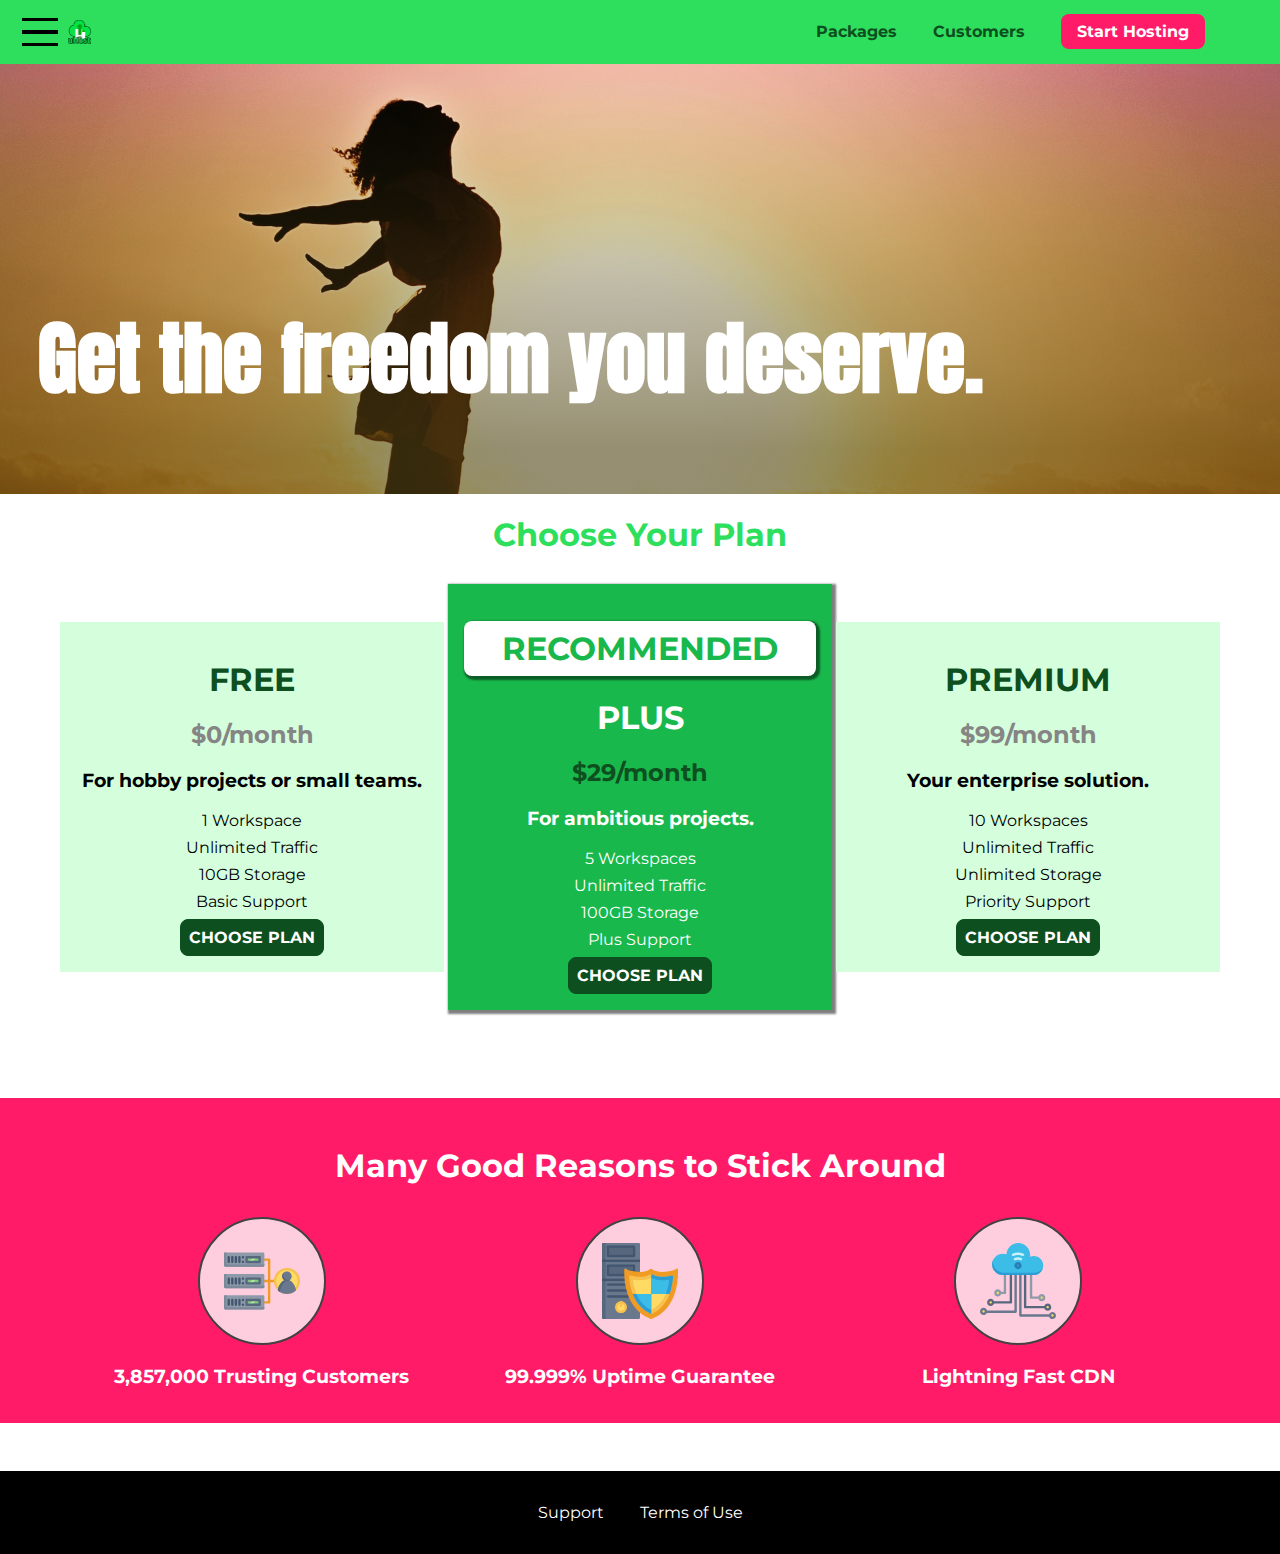
==== commit 68527def: "Lesson 154 finished" ====
--- a/index.html
+++ b/index.html
@@ -1,518 +1,331 @@
 <!DOCTYPE html>
 <html lang="en">
-  <head>
-    <meta charset="UTF-8" />
-    <meta http-equiv="X-UA-Compatible" content="ie=edge" />
-    <title>uHost</title>
-    <link rel="shortcut icon" href="favicon.png" />
-    <link
-      href="https://fonts.googleapis.com/css?family=Anton"
-      rel="stylesheet"
-    />
-    <link
-      href="https://fonts.googleapis.com/css?family=Montserrat:400,700"
-      rel="stylesheet"
-    />
-    <link rel="stylesheet" href="shared.css" />
-    <link rel="stylesheet" href="main.css" />
-  </head>
 
-  <body>
-    <div class="backdrop"></div>
-    <div class="modal">
-      <h1 class="modal__title">Do you want to continue?</h1>
-      <div class="modal__actions">
-        <a href="start-hosting/index.html" class="modal__action">Yes!</a>
-        <button class="modal__action modal__action--negative" type="button">
-          No!
-        </button>
+<head>
+  <meta charset="UTF-8" />
+  <meta http-equiv="X-UA-Compatible" content="ie=edge" />
+  <meta name="viewport" content="width=device-width, initial-scale=1.0">
+  <title>uHost</title>
+  <link rel=" shortcut icon" href="favicon.png" />
+  <link href="https://fonts.googleapis.com/css?family=Anton" rel="stylesheet" />
+  <link href="https://fonts.googleapis.com/css?family=Montserrat:400,700" rel="stylesheet" />
+  <link rel="stylesheet" href="shared.css" />
+  <link rel="stylesheet" href="main.css" />
+</head>
+
+<body>
+  <div class="backdrop"></div>
+  <div class="modal">
+    <h1 class="modal__title">Do you want to continue?</h1>
+    <div class="modal__actions">
+      <a href="start-hosting/index.html" class="modal__action">Yes!</a>
+      <button class="modal__action modal__action--negative" type="button">
+        No!
+      </button>
+    </div>
+  </div>
+  <header class="main-header">
+    <div>
+
+      <button class="toggle-button">
+        <span class="toggle-button__bar"></span>
+        <span class="toggle-button__bar"></span>
+        <span class="toggle-button__bar"></span>
+      </button>
+      <a href="index.html" class="main-header__brand">
+        <img src="images/uhost-icon.png" alt="uHost - Your favorite hosting company" />
+      </a>
+    </div>
+    <nav class="main-nav">
+      <ul class="main-nav__items">
+        <li class="main-nav__item">
+          <a href="packages/index.html">Packages</a>
+        </li>
+        <li class="main-nav__item">
+          <a href="customers/index.html">Customers</a>
+        </li>
+        <li class="main-nav__item main-nav__item--cta">
+          <a href="start-hosting/index.html">Start Hosting</a>
+        </li>
+      </ul>
+    </nav>
+  </header>
+
+  <nav class="mobile-nav">
+    <ul class="mobile-nav__items">
+      <li class="mobile-nav__item">
+        <a href="packages/index.html">Packages</a>
+      </li>
+      <li class="mobile-nav__item">
+        <a href="customers/index.html">Customers</a>
+      </li>
+      <li class="mobile-nav__item mobile-nav__item--cta">
+        <a href="start-hosting/index.html">Start Hosting</a>
+      </li>
+    </ul>
+  </nav>
+  <main>
+    <section id="product-overview">
+      <h1>Get the freedom you deserve.</h1>
+    </section>
+    <section id="plans">
+      <h1 class="section-title">Choose Your Plan</h1>
+      <div class="plan__list">
+        <article class="plan">
+          <h1 class="plan__title">FREE</h1>
+          <h2 class="plan__price">$0/month</h2>
+          <h3>For hobby projects or small teams.</h3>
+          <ul class="plan__features">
+            <li class="plan__feature">1 Workspace</li>
+            <li class="plan__feature">Unlimited Traffic</li>
+            <li class="plan__feature">10GB Storage</li>
+            <li class="plan__feature">Basic Support</li>
+          </ul>
+          <div>
+            <button class="button">CHOOSE PLAN</button>
+          </div>
+        </article>
+        <article class="plan plan--highlighted">
+          <h1 class="plan__annotation">RECOMMENDED</h1>
+          <h1 class="plan__title">PLUS</h1>
+          <h2 class="plan__price">$29/month</h2>
+          <h3>For ambitious projects.</h3>
+          <ul class="plan__features">
+            <li class="plan__feature">5 Workspaces</li>
+            <li class="plan__feature">Unlimited Traffic</li>
+            <li class="plan__feature">100GB Storage</li>
+            <li class="plan__feature">Plus Support</li>
+          </ul>
+          <div>
+            <button class="button">CHOOSE PLAN</button>
+          </div>
+        </article>
+        <article class="plan">
+          <h1 class="plan__title">PREMIUM</h1>
+          <h2 class="plan__price">$99/month</h2>
+          <h3>Your enterprise solution.</h3>
+          <ul class="plan__features">
+            <li class="plan__feature">10 Workspaces</li>
+            <li class="plan__feature">Unlimited Traffic</li>
+            <li class="plan__feature">Unlimited Storage</li>
+            <li class="plan__feature">Priority Support</li>
+          </ul>
+          <div>
+            <button class="button">CHOOSE PLAN</button>
+          </div>
+        </article>
       </div>
-    </div>
-    <header class="main-header">
-      <div>
-        <a href="index.html" class="main-header__brand">
-          <img
-            src="images/uhost-icon.png"
-            alt="uHost - Your favorite hosting company"
-          />
-        </a>
-      </div>
-      <nav class="main-nav">
-        <ul class="main-nav__items">
-          <li class="main-nav__item">
-            <a href="packages/index.html">Packages</a>
-          </li>
-          <li class="main-nav__item">
-            <a href="customers/index.html">Customers</a>
-          </li>
-          <li class="main-nav__item main-nav__item--cta">
-            <a href="start-hosting/index.html">Start Hosting</a>
-          </li>
-        </ul>
-      </nav>
-    </header>
-    <main>
-      <section id="product-overview">
-        <h1>Get the freedom you deserve.</h1>
-      </section>
-      <section id="plans">
-        <h1 class="section-title">Choose Your Plan</h1>
-        <div class="plan__list">
-          <article class="plan">
-            <h1 class="plan__title">FREE</h1>
-            <h2 class="plan__price">$0/month</h2>
-            <h3>For hobby projects or small teams.</h3>
-            <ul class="plan__features">
-              <li class="plan__feature">1 Workspace</li>
-              <li class="plan__feature">Unlimited Traffic</li>
-              <li class="plan__feature">10GB Storage</li>
-              <li class="plan__feature">Basic Support</li>
-            </ul>
-            <div>
-              <button class="button">CHOOSE PLAN</button>
-            </div>
-          </article>
-          <article class="plan plan--highlighted">
-            <h1 class="plan__annotation">RECOMMENDED</h1>
-            <h1 class="plan__title">PLUS</h1>
-            <h2 class="plan__price">$29/month</h2>
-            <h3>For ambitious projects.</h3>
-            <ul class="plan__features">
-              <li class="plan__feature">5 Workspaces</li>
-              <li class="plan__feature">Unlimited Traffic</li>
-              <li class="plan__feature">100GB Storage</li>
-              <li class="plan__feature">Plus Support</li>
-            </ul>
-            <div>
-              <button class="button">CHOOSE PLAN</button>
-            </div>
-          </article>
-          <article class="plan">
-            <h1 class="plan__title">PREMIUM</h1>
-            <h2 class="plan__price">$99/month</h2>
-            <h3>Your enterprise solution.</h3>
-            <ul class="plan__features">
-              <li class="plan__feature">10 Workspaces</li>
-              <li class="plan__feature">Unlimited Traffic</li>
-              <li class="plan__feature">Unlimited Storage</li>
-              <li class="plan__feature">Priority Support</li>
-            </ul>
-            <div>
-              <button class="button">CHOOSE PLAN</button>
-            </div>
-          </article>
-        </div>
-      </section>
-      <section id="key-features">
-        <h1 class="section-title">Many Good Reasons to Stick Around</h1>
-        <ul class="key-feature__list">
-          <li class="key-feature">
-            <div class="key-feature__image">
-              <svg viewbox="0 0 512 512">
-                <path
-                  style="fill: #f09b24"
-                  d="M344,248h-32V112c0-4.418-3.582-8-8-8h-40c-4.418,0-8,3.582-8,8s3.582,8,8,8h32v128h-32  c-4.418,0-8,3.582-8,8s3.582,8,8,8h32v128h-32c-4.418,0-8,3.582-8,8s3.582,8,8,8h40c4.418,0,8-3.582,8-8V264h32c4.418,0,8-3.582,8-8  S348.418,248,344,248z"
-                />
-                <path
-                  style="fill: #8e9aa9"
-                  d="M264,64H8c-4.418,0-8,3.582-8,8v80c0,4.418,3.582,8,8,8h256c4.418,0,8-3.582,8-8V72  C272,67.582,268.418,64,264,64z"
-                />
-                <path
-                  style="fill: #7c899b"
-                  d="M24,144c-4.418,0-8-3.582-8-8V64H8c-4.418,0-8,3.582-8,8v80c0,4.418,3.582,8,8,8h256  c4.418,0,8-3.582,8-8v-8H24z"
-                />
-                <rect
-                  x="152"
-                  y="96"
-                  style="fill: #b8e3a8"
-                  width="88"
-                  height="32"
-                />
-                <g>
-                  <polygon
-                    style="fill: #7ec97d"
-                    points="152,96 152,128 166,128 198,96  "
-                  />
-                  <polygon
-                    style="fill: #7ec97d"
-                    points="220,96 188,128 240,128 240,96  "
-                  />
-                </g>
-                <path
-                  style="fill: #56677e"
-                  d="M240,136h-88c-4.418,0-8-3.582-8-8V96c0-4.418,3.582-8,8-8h88c4.418,0,8,3.582,8,8v32  C248,132.418,244.418,136,240,136z M160,120h72v-16h-72V120z"
-                />
-                <g>
-                  <path
-                    style="fill: #435670"
-                    d="M32,136c-4.418,0-8-3.582-8-8V96c0-4.418,3.582-8,8-8s8,3.582,8,8v32C40,132.418,36.418,136,32,136z   "
-                  />
-                  <path
-                    style="fill: #435670"
-                    d="M56,136c-4.418,0-8-3.582-8-8V96c0-4.418,3.582-8,8-8s8,3.582,8,8v32C64,132.418,60.418,136,56,136z   "
-                  />
-                  <path
-                    style="fill: #435670"
-                    d="M80,136c-4.418,0-8-3.582-8-8V96c0-4.418,3.582-8,8-8s8,3.582,8,8v32C88,132.418,84.418,136,80,136z   "
-                  />
-                  <path
-                    style="fill: #435670"
-                    d="M104,136c-4.418,0-8-3.582-8-8V96c0-4.418,3.582-8,8-8s8,3.582,8,8v32   C112,132.418,108.418,136,104,136z"
-                  />
-                  <path
-                    style="fill: #435670"
-                    d="M128,105c-4.418,0-8-3.582-8-8v-1c0-4.418,3.582-8,8-8s8,3.582,8,8v1   C136,101.418,132.418,105,128,105z"
-                  />
-                  <path
-                    style="fill: #435670"
-                    d="M128,136c-4.418,0-8-3.582-8-8v-1c0-4.418,3.582-8,8-8s8,3.582,8,8v1   C136,132.418,132.418,136,128,136z"
-                  />
-                </g>
-                <path
-                  style="fill: #8e9aa9"
-                  d="M264,208H8c-4.418,0-8,3.582-8,8v80c0,4.418,3.582,8,8,8h256c4.418,0,8-3.582,8-8v-80  C272,211.582,268.418,208,264,208z"
-                />
-                <path
-                  style="fill: #7c899b"
-                  d="M24,288c-4.418,0-8-3.582-8-8v-72H8c-4.418,0-8,3.582-8,8v80c0,4.418,3.582,8,8,8h256  c4.418,0,8-3.582,8-8v-8H24z"
-                />
-                <rect
-                  x="152"
-                  y="240"
-                  style="fill: #b8e3a8"
-                  width="88"
-                  height="32"
-                />
-                <g>
-                  <polygon
-                    style="fill: #7ec97d"
-                    points="152,240 152,272 166,272 198,240  "
-                  />
-                  <polygon
-                    style="fill: #7ec97d"
-                    points="220,240 188,272 240,272 240,240  "
-                  />
-                </g>
-                <path
-                  style="fill: #56677e"
-                  d="M240,280h-88c-4.418,0-8-3.582-8-8v-32c0-4.418,3.582-8,8-8h88c4.418,0,8,3.582,8,8v32  C248,276.418,244.418,280,240,280z M160,264h72v-16h-72V264z"
-                />
-                <g>
-                  <path
-                    style="fill: #435670"
-                    d="M32,280c-4.418,0-8-3.582-8-8v-32c0-4.418,3.582-8,8-8s8,3.582,8,8v32C40,276.418,36.418,280,32,280   z"
-                  />
-                  <path
-                    style="fill: #435670"
-                    d="M56,280c-4.418,0-8-3.582-8-8v-32c0-4.418,3.582-8,8-8s8,3.582,8,8v32C64,276.418,60.418,280,56,280   z"
-                  />
-                  <path
-                    style="fill: #435670"
-                    d="M80,280c-4.418,0-8-3.582-8-8v-32c0-4.418,3.582-8,8-8s8,3.582,8,8v32C88,276.418,84.418,280,80,280   z"
-                  />
-                  <path
-                    style="fill: #435670"
-                    d="M104,280c-4.418,0-8-3.582-8-8v-32c0-4.418,3.582-8,8-8s8,3.582,8,8v32   C112,276.418,108.418,280,104,280z"
-                  />
-                  <path
-                    style="fill: #435670"
-                    d="M128,249c-4.418,0-8-3.582-8-8v-1c0-4.418,3.582-8,8-8s8,3.582,8,8v1   C136,245.418,132.418,249,128,249z"
-                  />
-                  <path
-                    style="fill: #435670"
-                    d="M128,280c-4.418,0-8-3.582-8-8v-1c0-4.418,3.582-8,8-8s8,3.582,8,8v1   C136,276.418,132.418,280,128,280z"
-                  />
-                </g>
-                <path
-                  style="fill: #8e9aa9"
-                  d="M264,352H8c-4.418,0-8,3.582-8,8v80c0,4.418,3.582,8,8,8h256c4.418,0,8-3.582,8-8v-80  C272,355.582,268.418,352,264,352z"
-                />
-                <path
-                  style="fill: #7c899b"
-                  d="M24,432c-4.418,0-8-3.582-8-8v-72H8c-4.418,0-8,3.582-8,8v80c0,4.418,3.582,8,8,8h256  c4.418,0,8-3.582,8-8v-8H24z"
-                />
-                <rect
-                  x="152"
-                  y="384"
-                  style="fill: #b8e3a8"
-                  width="88"
-                  height="32"
-                />
-                <g>
-                  <polygon
-                    style="fill: #7ec97d"
-                    points="152,384 152,416 166,416 198,384  "
-                  />
-                  <polygon
-                    style="fill: #7ec97d"
-                    points="220,384 188,416 240,416 240,384  "
-                  />
-                </g>
-                <path
-                  style="fill: #56677e"
-                  d="M240,424h-88c-4.418,0-8-3.582-8-8v-32c0-4.418,3.582-8,8-8h88c4.418,0,8,3.582,8,8v32  C248,420.418,244.418,424,240,424z M160,408h72v-16h-72V408z"
-                />
-                <g>
-                  <path
-                    style="fill: #435670"
-                    d="M32,424c-4.418,0-8-3.582-8-8v-32c0-4.418,3.582-8,8-8s8,3.582,8,8v32C40,420.418,36.418,424,32,424   z"
-                  />
-                  <path
-                    style="fill: #435670"
-                    d="M56,424c-4.418,0-8-3.582-8-8v-32c0-4.418,3.582-8,8-8s8,3.582,8,8v32C64,420.418,60.418,424,56,424   z"
-                  />
-                  <path
-                    style="fill: #435670"
-                    d="M80,424c-4.418,0-8-3.582-8-8v-32c0-4.418,3.582-8,8-8s8,3.582,8,8v32C88,420.418,84.418,424,80,424   z"
-                  />
-                  <path
-                    style="fill: #435670"
-                    d="M104,424c-4.418,0-8-3.582-8-8v-32c0-4.418,3.582-8,8-8s8,3.582,8,8v32   C112,420.418,108.418,424,104,424z"
-                  />
-                  <path
-                    style="fill: #435670"
-                    d="M128,393c-4.418,0-8-3.582-8-8v-1c0-4.418,3.582-8,8-8s8,3.582,8,8v1   C136,389.418,132.418,393,128,393z"
-                  />
-                  <path
-                    style="fill: #435670"
-                    d="M128,424c-4.418,0-8-3.582-8-8v-1c0-4.418,3.582-8,8-8s8,3.582,8,8v1   C136,420.418,132.418,424,128,424z"
-                  />
-                </g>
-                <path
-                  style="fill: #f7c14d"
-                  d="M424,168c-48.523,0-88,39.477-88,88s39.477,88,88,88s88-39.477,88-88S472.523,168,424,168z"
-                />
-                <path
-                  style="fill: #ffdb66"
-                  d="M424,184c-39.701,0-72,32.299-72,72s32.299,72,72,72s72-32.299,72-72S463.701,184,424,184z"
-                />
-                <path
-                  style="fill: #69788d"
-                  d="M484.893,314.16C476.393,274.588,451.922,248,424,248s-52.393,26.588-60.893,66.16  c-0.605,2.82,0.354,5.749,2.511,7.664C381.731,336.124,402.465,344,424,344s42.269-7.876,58.381-22.176  C484.539,319.909,485.498,316.98,484.893,314.16z"
-                />
-                <path
-                  style="fill: #56677e"
-                  d="M434.053,249.171C430.768,248.403,427.411,248,424,248c-27.922,0-52.393,26.588-60.893,66.16  c-0.605,2.82,0.354,5.749,2.511,7.664c3.383,3.002,6.979,5.703,10.734,8.125C384.904,286.243,407.373,255.378,434.053,249.171z"
-                />
-                <path
-                  style="fill: #69788d"
-                  d="M424,192c-17.645,0-32,14.355-32,32s14.355,32,32,32s32-14.355,32-32S441.645,192,424,192z"
-                />
-                <path
-                  style="fill: #56677e"
-                  d="M432,248c-17.645,0-32-14.355-32-32c0-6.783,2.128-13.076,5.742-18.258  C397.444,203.53,392,213.138,392,224c0,17.645,14.355,32,32,32c10.862,0,20.471-5.444,26.258-13.742  C445.076,245.872,438.783,248,432,248z"
-                />
-              </svg>
-            </div>
-            <p class="key-feature__description">3,857,000 Trusting Customers</p>
-          </li>
-          <li class="key-feature">
-            <div class="key-feature__image">
-              <svg viewbox="0 0 512 512">
-                <path
-                  style="fill: #69788d"
-                  d="M248,0H8C3.582,0,0,3.582,0,8v496c0,4.418,3.582,8,8,8h240c4.418,0,8-3.582,8-8V8  C256,3.582,252.418,0,248,0z"
-                />
-                <path
-                  style="fill: #56677e"
-                  d="M24,504V8c0-4.418,3.582-8,8-8H8C3.582,0,0,3.582,0,8v496c0,4.418,3.582,8,8,8h24  C27.582,512,24,508.418,24,504z"
-                />
-                <g>
-                  <rect
-                    x="0"
-                    y="112"
-                    style="fill: #435670"
-                    width="256"
-                    height="16"
-                  />
-                  <rect
-                    x="0"
-                    y="240"
-                    style="fill: #435670"
-                    width="256"
-                    height="16"
-                  />
-                </g>
-                <path
-                  style="fill: #f7c14d"
-                  d="M128,392c-22.056,0-40,17.944-40,40s17.944,40,40,40s40-17.944,40-40S150.056,392,128,392z"
-                />
-                <path
-                  style="fill: #ffdb66"
-                  d="M128,408c-13.233,0-24,10.767-24,24s10.767,24,24,24s24-10.767,24-24S141.233,408,128,408z"
-                />
-                <path
-                  style="fill: #f7c14d"
-                  d="M128,392c-2.739,0-5.414,0.278-8,0.805V424c0,4.418,3.582,8,8,8c4.418,0,8-3.582,8-8v-31.195  C133.414,392.278,130.739,392,128,392z"
-                />
-                <g>
-                  <path
-                    style="fill: #435670"
-                    d="M216,288H40c-4.418,0-8-3.582-8-8s3.582-8,8-8h176c4.418,0,8,3.582,8,8S220.418,288,216,288z"
-                  />
-                  <path
-                    style="fill: #435670"
-                    d="M216,328H40c-4.418,0-8-3.582-8-8s3.582-8,8-8h176c4.418,0,8,3.582,8,8S220.418,328,216,328z"
-                  />
-                  <path
-                    style="fill: #435670"
-                    d="M216,368H40c-4.418,0-8-3.582-8-8s3.582-8,8-8h176c4.418,0,8,3.582,8,8S220.418,368,216,368z"
-                  />
-                  <path
-                    style="fill: #435670"
-                    d="M216,16H40c-4.418,0-8,3.582-8,8v64c0,4.418,3.582,8,8,8h176c4.418,0,8-3.582,8-8V24   C224,19.582,220.418,16,216,16z"
-                  />
-                </g>
-                <rect
-                  x="48"
-                  y="32"
-                  style="fill: #56677e"
-                  width="160"
-                  height="48"
-                />
-                <path
-                  style="fill: #435670"
-                  d="M216,144H40c-4.418,0-8,3.582-8,8v64c0,4.418,3.582,8,8,8h176c4.418,0,8-3.582,8-8v-64  C224,147.582,220.418,144,216,144z"
-                />
-                <rect
-                  x="48"
-                  y="160"
-                  style="fill: #56677e"
-                  width="160"
-                  height="48"
-                />
-                <path
-                  style="fill: #f09b24"
-                  d="M511.747,180.237c-0.194-6.537-8.107-10.107-13.135-5.894c-5.6,4.693-42.904,21.282-98.514,21.282  c-33.45,0-64.625-20.999-64.929-21.206c-2.9-1.991-6.764-1.85-9.512,0.346c-2.677,2.135-27.201,20.86-63.793,20.86  c-55.607,0-92.914-16.589-98.515-21.282c-5.028-4.211-12.941-0.645-13.135,5.894c-1.634,54.834,4.655,105.941,18.693,151.903  c12.096,39.604,29.759,74.047,52.497,102.373c27.538,34.304,62.743,59.882,104.66,76.045c3.069,1.918,6.757,1.921,9.83,0  c41.917-16.163,77.122-41.741,104.66-76.045c22.738-28.326,40.401-62.77,52.497-102.373  C507.092,286.179,513.381,235.071,511.747,180.237z"
-                />
-                <path
-                  style="fill: #f7c14d"
-                  d="M476.21,221.226c-1.953-1.631-4.568-2.235-7.036-1.628c-21.686,5.327-44.926,8.028-69.075,8.028  c-25.926,0-49.633-8.975-64.955-16.504c-2.307-1.134-5.016-1.091-7.284,0.116c-14.059,7.477-36.919,16.388-65.994,16.388  c-24.153,0-47.394-2.701-69.075-8.028c-5.155-1.268-10.221,2.966-9.894,8.261c2.077,33.693,7.668,65.635,16.616,94.935  c22.774,74.565,66.139,126.334,128.888,153.868c2.032,0.891,4.397,0.891,6.43,0c61.777-27.107,104.716-78.876,127.62-153.868  c8.948-29.3,14.539-61.241,16.616-94.935C479.224,225.319,478.163,222.856,476.21,221.226z"
-                />
-                <path
-                  style="fill: #ffdb66"
-                  d="M331.609,451.727c-52.604-25.289-89.304-70.987-109.144-135.944  c-6.532-21.39-11.162-44.336-13.82-68.447c17.133,2.852,34.952,4.291,53.22,4.291c29.394,0,53.376-7.793,69.978-15.561  c17.44,7.736,41.656,15.561,68.256,15.561c18.267,0,36.085-1.439,53.219-4.291c-2.659,24.112-7.288,47.06-13.82,68.448  C419.545,381.108,383.27,426.805,331.609,451.727z"
-                />
-                <g>
-                  <path
-                    style="fill: #2c9dd4"
-                    d="M479.066,227.858c0.157-2.539-0.903-5.002-2.856-6.633s-4.568-2.235-7.036-1.628   c-21.686,5.327-44.926,8.028-69.075,8.028c-25.926,0-49.633-8.975-64.955-16.504c-1.057-0.52-2.2-0.78-3.345-0.806l-0.072,133.351   h123.601c2.556-6.746,4.933-13.702,7.123-20.874C471.398,293.493,476.989,261.552,479.066,227.858z"
-                  />
-                  <path
-                    style="fill: #2c9dd4"
-                    d="M206.658,343.667c24.153,63.42,65.028,108.108,121.743,132.995c1.031,0.452,2.147,0.673,3.263,0.666   l0.063-133.661H206.658z"
-                  />
-                </g>
-                <g>
-                  <path
-                    style="fill: #3cbde8"
-                    d="M439.497,315.783c6.532-21.389,11.161-44.336,13.82-68.448c-17.134,2.852-34.952,4.291-53.219,4.291   c-26.6,0-50.815-7.824-68.256-15.561l-0.116,107.601h97.758C433.179,334.807,436.524,325.518,439.497,315.783z"
-                  />
-                  <path
-                    style="fill: #3cbde8"
-                    d="M232.523,343.667c21.144,50.298,54.363,86.56,99.087,108.06l0.117-108.06H232.523z"
-                  />
-                </g>
-              </svg>
-            </div>
-            <p class="key-feature__description">99.999% Uptime Guarantee</p>
-          </li>
-          <li class="key-feature">
-            <div class="key-feature__image">
-              <svg viewbox="0 0 512 512">
-                <path
-                  style="fill: #8e9aa9"
-                  d="M168,200c-4.418,0-8,3.582-8,8v120h-17.376c-3.302-9.311-12.194-16-22.624-16  c-13.234,0-24,10.767-24,24s10.766,24,24,24c10.429,0,19.321-6.689,22.624-16H168c4.418,0,8-3.582,8-8V208  C176,203.582,172.418,200,168,200z"
-                />
-                <path
-                  style="fill: #ffdb66"
-                  d="M120,328c-4.411,0-8,3.589-8,8s3.589,8,8,8s8-3.589,8-8S124.411,328,120,328z"
-                />
-                <path
-                  style="fill: #56677e"
-                  d="M208,200c-4.418,0-8,3.582-8,8v184H94.624C91.322,382.689,82.43,376,72,376  c-13.234,0-24,10.767-24,24s10.766,24,24,24c10.429,0,19.321-6.689,22.624-16H208c4.418,0,8-3.582,8-8V208  C216,203.582,212.418,200,208,200z"
-                />
-                <path
-                  style="fill: #ffdb66"
-                  d="M72,392c-4.411,0-8,3.589-8,8s3.589,8,8,8s8-3.589,8-8S76.411,392,72,392z"
-                />
-                <path
-                  style="fill: #69788d"
-                  d="M240,208c-4.418,0-8,3.582-8,8v239H47.24c-2.671-10.34-12.078-18-23.24-18c-13.234,0-24,10.767-24,24  s10.766,24,24,24c9.666,0,18.009-5.747,21.809-14H240c4.418,0,8-3.582,8-8V216C248,211.582,244.418,208,240,208z"
-                />
-                <path
-                  style="fill: #ffdb66"
-                  d="M24,453c-4.411,0-8,3.589-8,8s3.589,8,8,8s8-3.589,8-8S28.411,453,24,453z"
-                />
-                <path
-                  style="fill: #69788d"
-                  d="M488,464c-10.429,0-19.321,6.689-22.624,16H280V208c0-4.418-3.582-8-8-8s-8,3.582-8,8v280  c0,4.418,3.582,8,8,8h193.376c3.302,9.311,12.194,16,22.624,16c13.234,0,24-10.767,24-24S501.234,464,488,464z"
-                />
-                <path
-                  style="fill: #ffdb66"
-                  d="M488,480c-4.411,0-8,3.589-8,8s3.589,8,8,8s8-3.589,8-8S492.411,480,488,480z"
-                />
-                <path
-                  style="fill: #56677e"
-                  d="M456,408c-10.429,0-19.321,6.689-22.624,16H312V208c0-4.418-3.582-8-8-8s-8,3.582-8,8v224  c0,4.418,3.582,8,8,8h129.376c3.302,9.311,12.194,16,22.624,16c13.234,0,24-10.767,24-24S469.234,408,456,408z"
-                />
-                <path
-                  style="fill: #ffdb66"
-                  d="M456,424c-4.411,0-8,3.589-8,8s3.589,8,8,8s8-3.589,8-8S460.411,424,456,424z"
-                />
-                <path
-                  style="fill: #8e9aa9"
-                  d="M416,344c-10.429,0-19.321,6.689-22.624,16H352V208c0-4.418-3.582-8-8-8s-8,3.582-8,8v160  c0,4.418,3.582,8,8,8h49.376c3.302,9.311,12.194,16,22.624,16c13.234,0,24-10.767,24-24S429.234,344,416,344z"
-                />
-                <path
-                  style="fill: #ffdb66"
-                  d="M416,360c-4.411,0-8,3.589-8,8s3.589,8,8,8s8-3.589,8-8S420.411,360,416,360z"
-                />
-                <path
-                  style="fill: #3cbde8"
-                  d="M362,88c-8.741,0-17.231,1.751-25.06,5.085C337.646,88.797,338,84.43,338,80  c0-44.112-35.888-80-80-80c-42.823,0-77.895,33.816-79.909,76.149C170.393,73.415,162.244,72,154,72c-39.701,0-72,32.299-72,72  s32.299,72,72,72h208c35.29,0,64-28.71,64-64S397.29,88,362,88z"
-                />
-                <path
-                  style="fill: #2c9dd4"
-                  d="M368,200H160c-39.701,0-72-32.299-72-72c0-5.863,0.721-11.559,2.05-17.019  C84.918,120.88,82,132.102,82,144c0,39.701,32.299,72,72,72h208c30.389,0,55.88-21.296,62.379-49.743  C413.565,186.327,392.352,200,368,200z"
-                />
-                <path
-                  style="fill: #2a7db5"
-                  d="M256,128c-13.234,0-24,10.767-24,24s10.766,24,24,24c13.233,0,24-10.767,24-24S269.233,128,256,128z"
-                />
-                <path
-                  style="fill: #2c9dd4"
-                  d="M256,144c-4.411,0-8,3.589-8,8s3.589,8,8,8c4.411,0,8-3.589,8-8S260.411,144,256,144z"
-                />
-                <g>
-                  <path
-                    style="fill: #c5f1fa"
-                    d="M221.755,87.695c-2.994,0-5.864-1.688-7.233-4.572c-1.894-3.991-0.194-8.763,3.798-10.657   C230.157,66.849,242.834,64,256,64c13.166,0,25.844,2.849,37.68,8.466c3.992,1.895,5.692,6.666,3.798,10.657   s-6.666,5.692-10.657,3.798C277.144,82.328,266.774,80,256,80c-10.774,0-21.144,2.328-30.821,6.921   C224.072,87.446,222.904,87.695,221.755,87.695z"
-                  />
-                  <path
-                    style="fill: #c5f1fa"
-                    d="M276.545,116.618c-1.148,0-2.316-0.249-3.424-0.774C267.745,113.293,261.985,112,256,112   c-5.985,0-11.745,1.293-17.121,3.844c-3.991,1.895-8.763,0.192-10.657-3.798c-1.894-3.992-0.193-8.764,3.798-10.657   C239.557,97.813,247.625,96,256,96c8.376,0,16.444,1.813,23.98,5.389c3.991,1.894,5.692,6.665,3.798,10.657   C282.41,114.93,279.539,116.618,276.545,116.618z"
-                  />
-                </g>
-              </svg>
-            </div>
-            <p class="key-feature__description">Lightning Fast CDN</p>
-          </li>
-        </ul>
-      </section>
-    </main>
-    <footer class="main-footer">
-      <nav>
-        <ul class="main-footer__links">
-          <li class="main-footer__link">
-            <a href="#">Support</a>
-          </li>
-          <li class="main-footer__link">
-            <a href="#">Terms of Use</a>
-          </li>
-        </ul>
-      </nav>
-    </footer>
-    <script src="shared.js" />
+    </section>
+    <section id="key-features">
+      <h1 class="section-title">Many Good Reasons to Stick Around</h1>
+      <ul class="key-feature__list">
+        <li class="key-feature">
+          <div class="key-feature__image">
+            <svg viewbox="0 0 512 512">
+              <path style="fill: #f09b24"
+                d="M344,248h-32V112c0-4.418-3.582-8-8-8h-40c-4.418,0-8,3.582-8,8s3.582,8,8,8h32v128h-32  c-4.418,0-8,3.582-8,8s3.582,8,8,8h32v128h-32c-4.418,0-8,3.582-8,8s3.582,8,8,8h40c4.418,0,8-3.582,8-8V264h32c4.418,0,8-3.582,8-8  S348.418,248,344,248z" />
+              <path style="fill: #8e9aa9"
+                d="M264,64H8c-4.418,0-8,3.582-8,8v80c0,4.418,3.582,8,8,8h256c4.418,0,8-3.582,8-8V72  C272,67.582,268.418,64,264,64z" />
+              <path style="fill: #7c899b"
+                d="M24,144c-4.418,0-8-3.582-8-8V64H8c-4.418,0-8,3.582-8,8v80c0,4.418,3.582,8,8,8h256  c4.418,0,8-3.582,8-8v-8H24z" />
+              <rect x="152" y="96" style="fill: #b8e3a8" width="88" height="32" />
+              <g>
+                <polygon style="fill: #7ec97d" points="152,96 152,128 166,128 198,96  " />
+                <polygon style="fill: #7ec97d" points="220,96 188,128 240,128 240,96  " />
+              </g>
+              <path style="fill: #56677e"
+                d="M240,136h-88c-4.418,0-8-3.582-8-8V96c0-4.418,3.582-8,8-8h88c4.418,0,8,3.582,8,8v32  C248,132.418,244.418,136,240,136z M160,120h72v-16h-72V120z" />
+              <g>
+                <path style="fill: #435670"
+                  d="M32,136c-4.418,0-8-3.582-8-8V96c0-4.418,3.582-8,8-8s8,3.582,8,8v32C40,132.418,36.418,136,32,136z   " />
+                <path style="fill: #435670"
+                  d="M56,136c-4.418,0-8-3.582-8-8V96c0-4.418,3.582-8,8-8s8,3.582,8,8v32C64,132.418,60.418,136,56,136z   " />
+                <path style="fill: #435670"
+                  d="M80,136c-4.418,0-8-3.582-8-8V96c0-4.418,3.582-8,8-8s8,3.582,8,8v32C88,132.418,84.418,136,80,136z   " />
+                <path style="fill: #435670"
+                  d="M104,136c-4.418,0-8-3.582-8-8V96c0-4.418,3.582-8,8-8s8,3.582,8,8v32   C112,132.418,108.418,136,104,136z" />
+                <path style="fill: #435670"
+                  d="M128,105c-4.418,0-8-3.582-8-8v-1c0-4.418,3.582-8,8-8s8,3.582,8,8v1   C136,101.418,132.418,105,128,105z" />
+                <path style="fill: #435670"
+                  d="M128,136c-4.418,0-8-3.582-8-8v-1c0-4.418,3.582-8,8-8s8,3.582,8,8v1   C136,132.418,132.418,136,128,136z" />
+              </g>
+              <path style="fill: #8e9aa9"
+                d="M264,208H8c-4.418,0-8,3.582-8,8v80c0,4.418,3.582,8,8,8h256c4.418,0,8-3.582,8-8v-80  C272,211.582,268.418,208,264,208z" />
+              <path style="fill: #7c899b"
+                d="M24,288c-4.418,0-8-3.582-8-8v-72H8c-4.418,0-8,3.582-8,8v80c0,4.418,3.582,8,8,8h256  c4.418,0,8-3.582,8-8v-8H24z" />
+              <rect x="152" y="240" style="fill: #b8e3a8" width="88" height="32" />
+              <g>
+                <polygon style="fill: #7ec97d" points="152,240 152,272 166,272 198,240  " />
+                <polygon style="fill: #7ec97d" points="220,240 188,272 240,272 240,240  " />
+              </g>
+              <path style="fill: #56677e"
+                d="M240,280h-88c-4.418,0-8-3.582-8-8v-32c0-4.418,3.582-8,8-8h88c4.418,0,8,3.582,8,8v32  C248,276.418,244.418,280,240,280z M160,264h72v-16h-72V264z" />
+              <g>
+                <path style="fill: #435670"
+                  d="M32,280c-4.418,0-8-3.582-8-8v-32c0-4.418,3.582-8,8-8s8,3.582,8,8v32C40,276.418,36.418,280,32,280   z" />
+                <path style="fill: #435670"
+                  d="M56,280c-4.418,0-8-3.582-8-8v-32c0-4.418,3.582-8,8-8s8,3.582,8,8v32C64,276.418,60.418,280,56,280   z" />
+                <path style="fill: #435670"
+                  d="M80,280c-4.418,0-8-3.582-8-8v-32c0-4.418,3.582-8,8-8s8,3.582,8,8v32C88,276.418,84.418,280,80,280   z" />
+                <path style="fill: #435670"
+                  d="M104,280c-4.418,0-8-3.582-8-8v-32c0-4.418,3.582-8,8-8s8,3.582,8,8v32   C112,276.418,108.418,280,104,280z" />
+                <path style="fill: #435670"
+                  d="M128,249c-4.418,0-8-3.582-8-8v-1c0-4.418,3.582-8,8-8s8,3.582,8,8v1   C136,245.418,132.418,249,128,249z" />
+                <path style="fill: #435670"
+                  d="M128,280c-4.418,0-8-3.582-8-8v-1c0-4.418,3.582-8,8-8s8,3.582,8,8v1   C136,276.418,132.418,280,128,280z" />
+              </g>
+              <path style="fill: #8e9aa9"
+                d="M264,352H8c-4.418,0-8,3.582-8,8v80c0,4.418,3.582,8,8,8h256c4.418,0,8-3.582,8-8v-80  C272,355.582,268.418,352,264,352z" />
+              <path style="fill: #7c899b"
+                d="M24,432c-4.418,0-8-3.582-8-8v-72H8c-4.418,0-8,3.582-8,8v80c0,4.418,3.582,8,8,8h256  c4.418,0,8-3.582,8-8v-8H24z" />
+              <rect x="152" y="384" style="fill: #b8e3a8" width="88" height="32" />
+              <g>
+                <polygon style="fill: #7ec97d" points="152,384 152,416 166,416 198,384  " />
+                <polygon style="fill: #7ec97d" points="220,384 188,416 240,416 240,384  " />
+              </g>
+              <path style="fill: #56677e"
+                d="M240,424h-88c-4.418,0-8-3.582-8-8v-32c0-4.418,3.582-8,8-8h88c4.418,0,8,3.582,8,8v32  C248,420.418,244.418,424,240,424z M160,408h72v-16h-72V408z" />
+              <g>
+                <path style="fill: #435670"
+                  d="M32,424c-4.418,0-8-3.582-8-8v-32c0-4.418,3.582-8,8-8s8,3.582,8,8v32C40,420.418,36.418,424,32,424   z" />
+                <path style="fill: #435670"
+                  d="M56,424c-4.418,0-8-3.582-8-8v-32c0-4.418,3.582-8,8-8s8,3.582,8,8v32C64,420.418,60.418,424,56,424   z" />
+                <path style="fill: #435670"
+                  d="M80,424c-4.418,0-8-3.582-8-8v-32c0-4.418,3.582-8,8-8s8,3.582,8,8v32C88,420.418,84.418,424,80,424   z" />
+                <path style="fill: #435670"
+                  d="M104,424c-4.418,0-8-3.582-8-8v-32c0-4.418,3.582-8,8-8s8,3.582,8,8v32   C112,420.418,108.418,424,104,424z" />
+                <path style="fill: #435670"
+                  d="M128,393c-4.418,0-8-3.582-8-8v-1c0-4.418,3.582-8,8-8s8,3.582,8,8v1   C136,389.418,132.418,393,128,393z" />
+                <path style="fill: #435670"
+                  d="M128,424c-4.418,0-8-3.582-8-8v-1c0-4.418,3.582-8,8-8s8,3.582,8,8v1   C136,420.418,132.418,424,128,424z" />
+              </g>
+              <path style="fill: #f7c14d"
+                d="M424,168c-48.523,0-88,39.477-88,88s39.477,88,88,88s88-39.477,88-88S472.523,168,424,168z" />
+              <path style="fill: #ffdb66"
+                d="M424,184c-39.701,0-72,32.299-72,72s32.299,72,72,72s72-32.299,72-72S463.701,184,424,184z" />
+              <path style="fill: #69788d"
+                d="M484.893,314.16C476.393,274.588,451.922,248,424,248s-52.393,26.588-60.893,66.16  c-0.605,2.82,0.354,5.749,2.511,7.664C381.731,336.124,402.465,344,424,344s42.269-7.876,58.381-22.176  C484.539,319.909,485.498,316.98,484.893,314.16z" />
+              <path style="fill: #56677e"
+                d="M434.053,249.171C430.768,248.403,427.411,248,424,248c-27.922,0-52.393,26.588-60.893,66.16  c-0.605,2.82,0.354,5.749,2.511,7.664c3.383,3.002,6.979,5.703,10.734,8.125C384.904,286.243,407.373,255.378,434.053,249.171z" />
+              <path style="fill: #69788d"
+                d="M424,192c-17.645,0-32,14.355-32,32s14.355,32,32,32s32-14.355,32-32S441.645,192,424,192z" />
+              <path style="fill: #56677e"
+                d="M432,248c-17.645,0-32-14.355-32-32c0-6.783,2.128-13.076,5.742-18.258  C397.444,203.53,392,213.138,392,224c0,17.645,14.355,32,32,32c10.862,0,20.471-5.444,26.258-13.742  C445.076,245.872,438.783,248,432,248z" />
+            </svg>
+          </div>
+          <p class="key-feature__description">3,857,000 Trusting Customers</p>
+        </li>
+        <li class="key-feature">
+          <div class="key-feature__image">
+            <svg viewbox="0 0 512 512">
+              <path style="fill: #69788d"
+                d="M248,0H8C3.582,0,0,3.582,0,8v496c0,4.418,3.582,8,8,8h240c4.418,0,8-3.582,8-8V8  C256,3.582,252.418,0,248,0z" />
+              <path style="fill: #56677e"
+                d="M24,504V8c0-4.418,3.582-8,8-8H8C3.582,0,0,3.582,0,8v496c0,4.418,3.582,8,8,8h24  C27.582,512,24,508.418,24,504z" />
+              <g>
+                <rect x="0" y="112" style="fill: #435670" width="256" height="16" />
+                <rect x="0" y="240" style="fill: #435670" width="256" height="16" />
+              </g>
+              <path style="fill: #f7c14d"
+                d="M128,392c-22.056,0-40,17.944-40,40s17.944,40,40,40s40-17.944,40-40S150.056,392,128,392z" />
+              <path style="fill: #ffdb66"
+                d="M128,408c-13.233,0-24,10.767-24,24s10.767,24,24,24s24-10.767,24-24S141.233,408,128,408z" />
+              <path style="fill: #f7c14d"
+                d="M128,392c-2.739,0-5.414,0.278-8,0.805V424c0,4.418,3.582,8,8,8c4.418,0,8-3.582,8-8v-31.195  C133.414,392.278,130.739,392,128,392z" />
+              <g>
+                <path style="fill: #435670"
+                  d="M216,288H40c-4.418,0-8-3.582-8-8s3.582-8,8-8h176c4.418,0,8,3.582,8,8S220.418,288,216,288z" />
+                <path style="fill: #435670"
+                  d="M216,328H40c-4.418,0-8-3.582-8-8s3.582-8,8-8h176c4.418,0,8,3.582,8,8S220.418,328,216,328z" />
+                <path style="fill: #435670"
+                  d="M216,368H40c-4.418,0-8-3.582-8-8s3.582-8,8-8h176c4.418,0,8,3.582,8,8S220.418,368,216,368z" />
+                <path style="fill: #435670"
+                  d="M216,16H40c-4.418,0-8,3.582-8,8v64c0,4.418,3.582,8,8,8h176c4.418,0,8-3.582,8-8V24   C224,19.582,220.418,16,216,16z" />
+              </g>
+              <rect x="48" y="32" style="fill: #56677e" width="160" height="48" />
+              <path style="fill: #435670"
+                d="M216,144H40c-4.418,0-8,3.582-8,8v64c0,4.418,3.582,8,8,8h176c4.418,0,8-3.582,8-8v-64  C224,147.582,220.418,144,216,144z" />
+              <rect x="48" y="160" style="fill: #56677e" width="160" height="48" />
+              <path style="fill: #f09b24"
+                d="M511.747,180.237c-0.194-6.537-8.107-10.107-13.135-5.894c-5.6,4.693-42.904,21.282-98.514,21.282  c-33.45,0-64.625-20.999-64.929-21.206c-2.9-1.991-6.764-1.85-9.512,0.346c-2.677,2.135-27.201,20.86-63.793,20.86  c-55.607,0-92.914-16.589-98.515-21.282c-5.028-4.211-12.941-0.645-13.135,5.894c-1.634,54.834,4.655,105.941,18.693,151.903  c12.096,39.604,29.759,74.047,52.497,102.373c27.538,34.304,62.743,59.882,104.66,76.045c3.069,1.918,6.757,1.921,9.83,0  c41.917-16.163,77.122-41.741,104.66-76.045c22.738-28.326,40.401-62.77,52.497-102.373  C507.092,286.179,513.381,235.071,511.747,180.237z" />
+              <path style="fill: #f7c14d"
+                d="M476.21,221.226c-1.953-1.631-4.568-2.235-7.036-1.628c-21.686,5.327-44.926,8.028-69.075,8.028  c-25.926,0-49.633-8.975-64.955-16.504c-2.307-1.134-5.016-1.091-7.284,0.116c-14.059,7.477-36.919,16.388-65.994,16.388  c-24.153,0-47.394-2.701-69.075-8.028c-5.155-1.268-10.221,2.966-9.894,8.261c2.077,33.693,7.668,65.635,16.616,94.935  c22.774,74.565,66.139,126.334,128.888,153.868c2.032,0.891,4.397,0.891,6.43,0c61.777-27.107,104.716-78.876,127.62-153.868  c8.948-29.3,14.539-61.241,16.616-94.935C479.224,225.319,478.163,222.856,476.21,221.226z" />
+              <path style="fill: #ffdb66"
+                d="M331.609,451.727c-52.604-25.289-89.304-70.987-109.144-135.944  c-6.532-21.39-11.162-44.336-13.82-68.447c17.133,2.852,34.952,4.291,53.22,4.291c29.394,0,53.376-7.793,69.978-15.561  c17.44,7.736,41.656,15.561,68.256,15.561c18.267,0,36.085-1.439,53.219-4.291c-2.659,24.112-7.288,47.06-13.82,68.448  C419.545,381.108,383.27,426.805,331.609,451.727z" />
+              <g>
+                <path style="fill: #2c9dd4"
+                  d="M479.066,227.858c0.157-2.539-0.903-5.002-2.856-6.633s-4.568-2.235-7.036-1.628   c-21.686,5.327-44.926,8.028-69.075,8.028c-25.926,0-49.633-8.975-64.955-16.504c-1.057-0.52-2.2-0.78-3.345-0.806l-0.072,133.351   h123.601c2.556-6.746,4.933-13.702,7.123-20.874C471.398,293.493,476.989,261.552,479.066,227.858z" />
+                <path style="fill: #2c9dd4"
+                  d="M206.658,343.667c24.153,63.42,65.028,108.108,121.743,132.995c1.031,0.452,2.147,0.673,3.263,0.666   l0.063-133.661H206.658z" />
+              </g>
+              <g>
+                <path style="fill: #3cbde8"
+                  d="M439.497,315.783c6.532-21.389,11.161-44.336,13.82-68.448c-17.134,2.852-34.952,4.291-53.219,4.291   c-26.6,0-50.815-7.824-68.256-15.561l-0.116,107.601h97.758C433.179,334.807,436.524,325.518,439.497,315.783z" />
+                <path style="fill: #3cbde8"
+                  d="M232.523,343.667c21.144,50.298,54.363,86.56,99.087,108.06l0.117-108.06H232.523z" />
+              </g>
+            </svg>
+          </div>
+          <p class="key-feature__description">99.999% Uptime Guarantee</p>
+        </li>
+        <li class="key-feature">
+          <div class="key-feature__image">
+            <svg viewbox="0 0 512 512">
+              <path style="fill: #8e9aa9"
+                d="M168,200c-4.418,0-8,3.582-8,8v120h-17.376c-3.302-9.311-12.194-16-22.624-16  c-13.234,0-24,10.767-24,24s10.766,24,24,24c10.429,0,19.321-6.689,22.624-16H168c4.418,0,8-3.582,8-8V208  C176,203.582,172.418,200,168,200z" />
+              <path style="fill: #ffdb66"
+                d="M120,328c-4.411,0-8,3.589-8,8s3.589,8,8,8s8-3.589,8-8S124.411,328,120,328z" />
+              <path style="fill: #56677e"
+                d="M208,200c-4.418,0-8,3.582-8,8v184H94.624C91.322,382.689,82.43,376,72,376  c-13.234,0-24,10.767-24,24s10.766,24,24,24c10.429,0,19.321-6.689,22.624-16H208c4.418,0,8-3.582,8-8V208  C216,203.582,212.418,200,208,200z" />
+              <path style="fill: #ffdb66" d="M72,392c-4.411,0-8,3.589-8,8s3.589,8,8,8s8-3.589,8-8S76.411,392,72,392z" />
+              <path style="fill: #69788d"
+                d="M240,208c-4.418,0-8,3.582-8,8v239H47.24c-2.671-10.34-12.078-18-23.24-18c-13.234,0-24,10.767-24,24  s10.766,24,24,24c9.666,0,18.009-5.747,21.809-14H240c4.418,0,8-3.582,8-8V216C248,211.582,244.418,208,240,208z" />
+              <path style="fill: #ffdb66" d="M24,453c-4.411,0-8,3.589-8,8s3.589,8,8,8s8-3.589,8-8S28.411,453,24,453z" />
+              <path style="fill: #69788d"
+                d="M488,464c-10.429,0-19.321,6.689-22.624,16H280V208c0-4.418-3.582-8-8-8s-8,3.582-8,8v280  c0,4.418,3.582,8,8,8h193.376c3.302,9.311,12.194,16,22.624,16c13.234,0,24-10.767,24-24S501.234,464,488,464z" />
+              <path style="fill: #ffdb66"
+                d="M488,480c-4.411,0-8,3.589-8,8s3.589,8,8,8s8-3.589,8-8S492.411,480,488,480z" />
+              <path style="fill: #56677e"
+                d="M456,408c-10.429,0-19.321,6.689-22.624,16H312V208c0-4.418-3.582-8-8-8s-8,3.582-8,8v224  c0,4.418,3.582,8,8,8h129.376c3.302,9.311,12.194,16,22.624,16c13.234,0,24-10.767,24-24S469.234,408,456,408z" />
+              <path style="fill: #ffdb66"
+                d="M456,424c-4.411,0-8,3.589-8,8s3.589,8,8,8s8-3.589,8-8S460.411,424,456,424z" />
+              <path style="fill: #8e9aa9"
+                d="M416,344c-10.429,0-19.321,6.689-22.624,16H352V208c0-4.418-3.582-8-8-8s-8,3.582-8,8v160  c0,4.418,3.582,8,8,8h49.376c3.302,9.311,12.194,16,22.624,16c13.234,0,24-10.767,24-24S429.234,344,416,344z" />
+              <path style="fill: #ffdb66"
+                d="M416,360c-4.411,0-8,3.589-8,8s3.589,8,8,8s8-3.589,8-8S420.411,360,416,360z" />
+              <path style="fill: #3cbde8"
+                d="M362,88c-8.741,0-17.231,1.751-25.06,5.085C337.646,88.797,338,84.43,338,80  c0-44.112-35.888-80-80-80c-42.823,0-77.895,33.816-79.909,76.149C170.393,73.415,162.244,72,154,72c-39.701,0-72,32.299-72,72  s32.299,72,72,72h208c35.29,0,64-28.71,64-64S397.29,88,362,88z" />
+              <path style="fill: #2c9dd4"
+                d="M368,200H160c-39.701,0-72-32.299-72-72c0-5.863,0.721-11.559,2.05-17.019  C84.918,120.88,82,132.102,82,144c0,39.701,32.299,72,72,72h208c30.389,0,55.88-21.296,62.379-49.743  C413.565,186.327,392.352,200,368,200z" />
+              <path style="fill: #2a7db5"
+                d="M256,128c-13.234,0-24,10.767-24,24s10.766,24,24,24c13.233,0,24-10.767,24-24S269.233,128,256,128z" />
+              <path style="fill: #2c9dd4"
+                d="M256,144c-4.411,0-8,3.589-8,8s3.589,8,8,8c4.411,0,8-3.589,8-8S260.411,144,256,144z" />
+              <g>
+                <path style="fill: #c5f1fa"
+                  d="M221.755,87.695c-2.994,0-5.864-1.688-7.233-4.572c-1.894-3.991-0.194-8.763,3.798-10.657   C230.157,66.849,242.834,64,256,64c13.166,0,25.844,2.849,37.68,8.466c3.992,1.895,5.692,6.666,3.798,10.657   s-6.666,5.692-10.657,3.798C277.144,82.328,266.774,80,256,80c-10.774,0-21.144,2.328-30.821,6.921   C224.072,87.446,222.904,87.695,221.755,87.695z" />
+                <path style="fill: #c5f1fa"
+                  d="M276.545,116.618c-1.148,0-2.316-0.249-3.424-0.774C267.745,113.293,261.985,112,256,112   c-5.985,0-11.745,1.293-17.121,3.844c-3.991,1.895-8.763,0.192-10.657-3.798c-1.894-3.992-0.193-8.764,3.798-10.657   C239.557,97.813,247.625,96,256,96c8.376,0,16.444,1.813,23.98,5.389c3.991,1.894,5.692,6.665,3.798,10.657   C282.41,114.93,279.539,116.618,276.545,116.618z" />
+              </g>
+            </svg>
+          </div>
+          <p class="key-feature__description">Lightning Fast CDN</p>
+        </li>
+      </ul>
+    </section>
+  </main>
+  <footer class="main-footer">
+    <nav>
+      <ul class="main-footer__links">
+        <li class="main-footer__link">
+          <a href="#">Support</a>
+        </li>
+        <li class="main-footer__link">
+          <a href="#">Terms of Use</a>
+        </li>
+      </ul>
+    </nav>
+  </footer>
+  <script src="shared.js" />
   </body>
-</html>
+</html>--- a/shared.css
+++ b/shared.css
@@ -5,8 +5,8 @@
 body {
   font-family: 'Montserrat', sans-serif;
   margin: 0;
-  /* overflow-x: hidden; */
-  overflow-y: hidden;
+  overflow-x: hidden;
+  /* overflow-y: hidden; */
 }
 
 .backdrop {
@@ -35,6 +35,28 @@
   vertical-align: middle;
 }
 
+.toggle-button {
+  width: 3rem;
+  background: transparent;
+  border: none;
+  cursor: pointer;
+  padding-top: 0;
+  padding-bottom: 0;
+  vertical-align: middle;
+}
+
+.toggle-button:focus {
+  outline: none;
+}
+
+.toggle-button__bar {
+  width: 100%;
+  height: 0.2rem;
+  background: black;
+  display: block;
+  margin: 0.6rem 0;
+}
+
 .main-header__brand {
   color: #0e4f1f;
   text-decoration: none;
@@ -43,6 +65,7 @@
   height: 1.5rem;
   /* width: 20px; */
   display: inline-block;
+  vertical-align: middle;
 }
 
 .main-header__brand img {
@@ -53,7 +76,7 @@
 .main-nav {
   display: inline-block;
   text-align: right;
-  width: calc(100% - 74px);
+  width: calc(100% - 122px);
   vertical-align: middle;
 }
 
@@ -68,7 +91,8 @@
   margin: 0 1rem;
 }
 
-.main-nav__item a {
+.main-nav__item a,
+.mobile-nav__item a {
   text-decoration: none;
   color: #0e4f1f;
   font-weight: bold;
@@ -81,7 +105,8 @@
   border-bottom: 5px solid white;
 }
 
-.main-nav__item--cta a {
+.main-nav__item--cta a,
+.mobile-nav__item--cta a {
   color: white;
   background: #ff1b68;
   padding: 0.5rem 1rem;
@@ -89,7 +114,9 @@
 }
 
 .main-nav__item--cta a:hover,
-.main-nav__item--cta a:active {
+.main-nav__item--cta a:active,
+.mobile-nav__item--cta a:hover,
+.mobile-nav__item--cta a:active {
   color: #ff1b68;
   background: white;
   border: none;
@@ -121,6 +148,34 @@
 .main-footer__link a:hover,
 .main-footer__link a:active {
   color: #ccc;
+}
+
+.mobile-nav {
+  display: none;
+  position: fixed;
+  z-index: 101;
+  top: 0;
+  left: 0;
+  background: white;
+  width: 80%;
+  height: 100vh;
+}
+
+.mobile-nav__items {
+  width: 90%;
+  height: 100%;
+  list-style: none;
+  margin: 10% auto;
+  padding: 0;
+  text-align: center;
+}
+
+.mobile-nav__item {
+  margin: 1rem 0;
+}
+
+.mobile-nav__item a {
+  font-size: 1.5rem;
 }
 
 .button {
@@ -143,3 +198,7 @@
 .button:focus {
   outline: none;
 }
+
+.open {
+  display: block !important;
+}
--- a/main.css
+++ b/main.css
@@ -1,7 +1,6 @@
 #product-overview {
   background: linear-gradient(to top, rgba(80, 68, 18, 0.6) 10%, transparent),
-    url('images/freedom.jpg') left 10% bottom 70% / cover no-repeat border-box,
-    #ff1b68;
+    url('images/freedom.jpg') center / cover no-repeat border-box, #ff1b68;
   /* background-image: url("freedom.jpg");
     background-size: cover;
     background-position: left 10% bottom 20%; */
@@ -17,22 +16,39 @@
   position: relative;
 }
 
-.section-title {
-  color: #2ddf5c;
-  text-align: center;
-}
-
 #product-overview h1 {
   color: white;
   font-family: 'Anton', sans-serif;
   position: absolute;
   bottom: 5%;
   left: 3%;
-}
-
-.plan__list {
-  width: 80%;
-  margin: auto;
+  font-size: 1.6rem;
+}
+
+@media (min-width: 40rem) {
+  #product-overview {
+    height: 40vh;
+    background-position: 50% 25%;
+  }
+
+  #product-overview h1 {
+    font-size: 3rem;
+  }
+}
+
+@media (min-width: 60rem) {
+  #product-overview {
+    height: 50vh;
+    background-position: 50% 25%;
+  }
+
+  #product-overview h1 {
+    font-size: 5rem;
+  }
+}
+
+.section-title {
+  color: #2ddf5c;
   text-align: center;
 }
 
@@ -40,16 +56,13 @@
   background: #d5ffdc;
   text-align: center;
   padding: 1rem;
-  margin: 0.5rem;
-  display: inline-block;
-  width: 30%;
-  vertical-align: middle;
+  margin: 0.5rem 0;
+  width: 100%;
 }
 
 .plan--highlighted {
   background: #19b84c;
   color: white;
-  box-shadow: 2px 2px 2px 2px rgba(0, 0, 0, 0.5);
 }
 
 .plan__annotation {
@@ -86,6 +99,25 @@
   margin: 0.5rem 0;
 }
 
+@media (min-width: 40rem) {
+  .plan__list {
+    width: 100%;
+    text-align: center;
+  }
+
+  .plan {
+    display: inline-block;
+    width: 30%;
+    vertical-align: middle;
+    min-width: 13rem;
+    max-width: 25rem;
+  }
+
+  .plan--highlighted {
+    box-shadow: 2px 2px 2px 2px rgba(0, 0, 0, 0.5);
+  }
+}
+
 #key-features {
   background: #ff1b68;
   margin-top: 5rem;
@@ -101,13 +133,18 @@
   list-style: none;
   margin: 0;
   padding: 0;
-  text-align: center;
-}
-
-.key-feature {
-  display: inline-block;
-  width: 30%;
-  vertical-align: top;
+}
+
+@media (min-width: 40rem) {
+  .key-feature__list {
+    text-align: center;
+  }
+  .key-feature {
+    display: inline-block;
+    width: 30%;
+    max-width: 25rem;
+    vertical-align: top;
+  }
 }
 
 .key-feature__image {
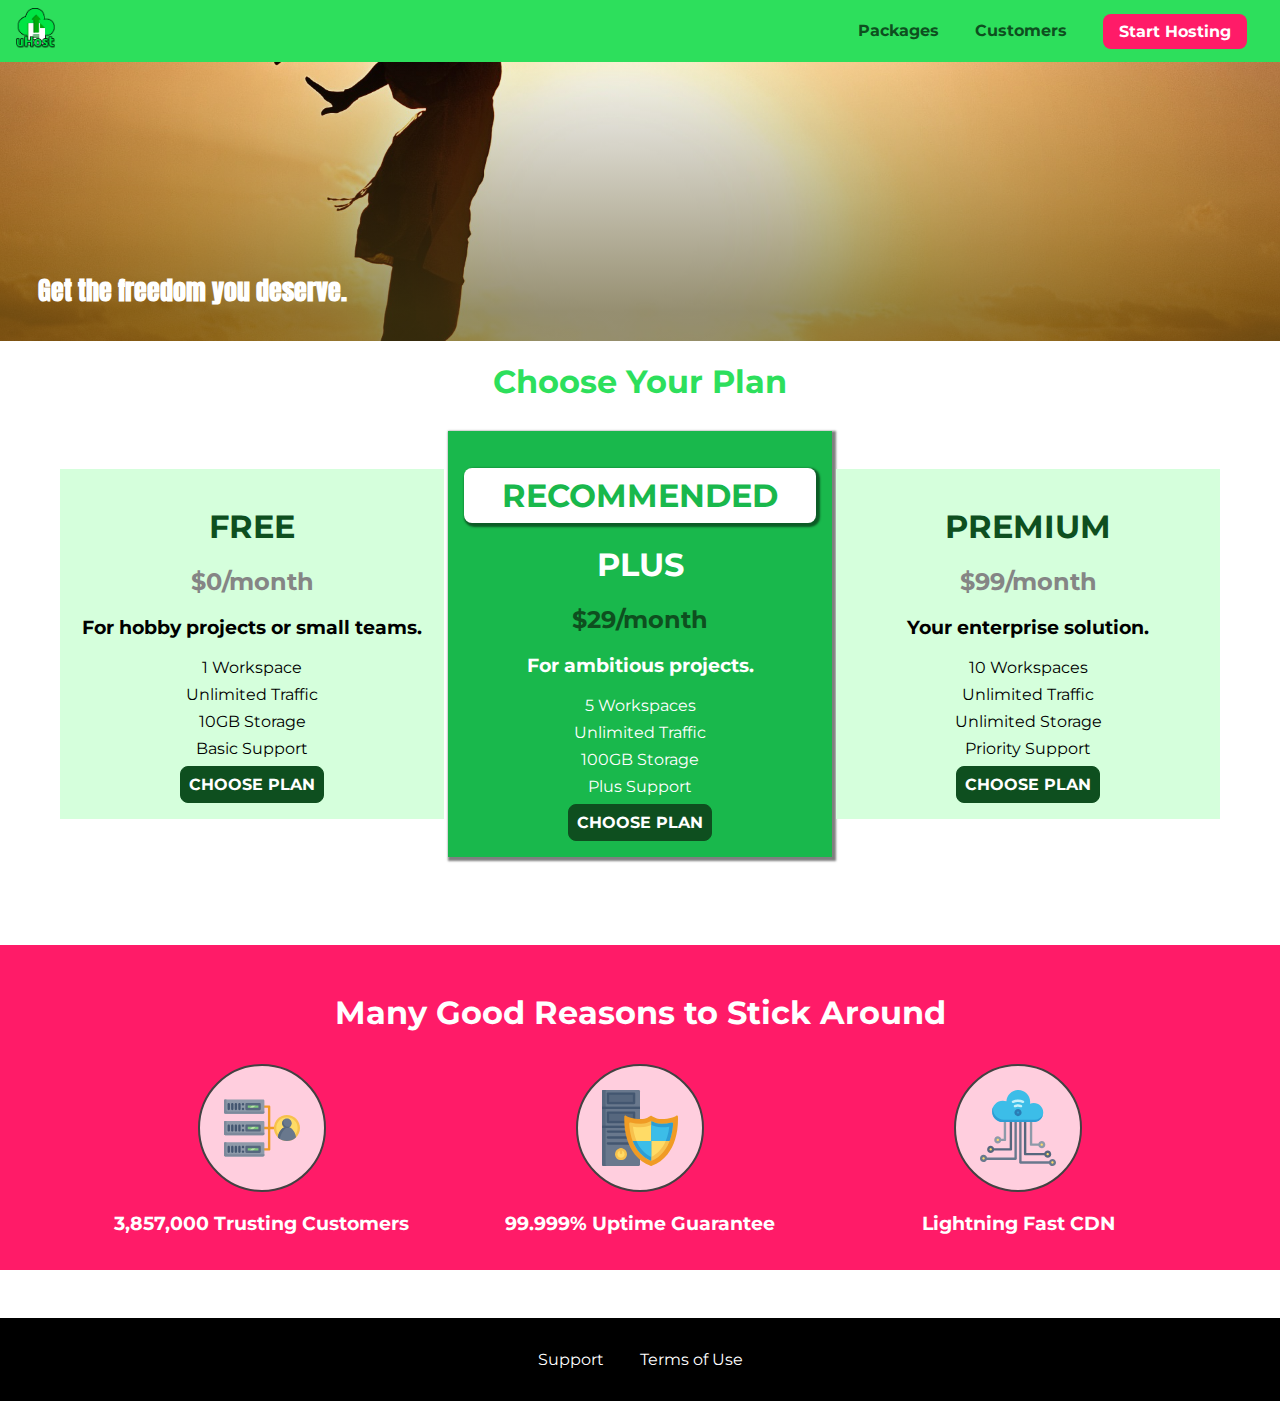
==== commit c6b86a04: "Lesson 155 complete" ====
--- a/index.html
+++ b/index.html
@@ -25,7 +25,7 @@
     </div>
   </div>
   <header class="main-header">
-    <div>
+    <div class="main-header__items">
 
       <button class="toggle-button">
         <span class="toggle-button__bar"></span>
--- a/shared.css
+++ b/shared.css
@@ -5,8 +5,6 @@
 body {
   font-family: 'Montserrat', sans-serif;
   margin: 0;
-  overflow-x: hidden;
-  /* overflow-y: hidden; */
 }
 
 .backdrop {
@@ -62,22 +60,18 @@
   text-decoration: none;
   font-weight: bold;
   font-size: 1.5rem;
-  height: 1.5rem;
   /* width: 20px; */
   display: inline-block;
   vertical-align: middle;
 }
 
 .main-header__brand img {
-  height: 100%;
+  height: 2.5rem;
   /* width: 100%; */
 }
 
 .main-nav {
-  display: inline-block;
-  text-align: right;
-  width: calc(100% - 122px);
-  vertical-align: middle;
+  display: none;
 }
 
 .main-nav__items {
@@ -122,6 +116,19 @@
   border: none;
 }
 
+@media (min-width: 40rem) {
+  .toggle-button {
+    display: none;
+  }
+
+  .main-nav {
+    display: inline-block;
+    text-align: right;
+    width: calc(100% - 44px);
+    vertical-align: middle;
+  }
+}
+
 .main-footer {
   background: black;
   padding: 2rem;
@@ -136,8 +143,8 @@
 }
 
 .main-footer__link {
-  display: inline-block;
-  margin: 0 1rem;
+  display: block;
+  margin: 1rem 0;
 }
 
 .main-footer__link a {
@@ -202,3 +209,10 @@
 .open {
   display: block !important;
 }
+
+@media (min-width: 40rem) {
+  .main-footer__link {
+    display: inline-block;
+    margin: 0 1rem;
+  }
+}
--- a/main.css
+++ b/main.css
@@ -25,7 +25,7 @@
   font-size: 1.6rem;
 }
 
-@media (min-width: 40rem) {
+@media (min-width: 40rem) and (min-height: 60rem) {
   #product-overview {
     height: 40vh;
     background-position: 50% 25%;
@@ -36,7 +36,7 @@
   }
 }
 
-@media (min-width: 60rem) {
+/* @media (min-width: 60rem) {
   #product-overview {
     height: 50vh;
     background-position: 50% 25%;
@@ -45,7 +45,7 @@
   #product-overview h1 {
     font-size: 5rem;
   }
-}
+} */
 
 .section-title {
   color: #2ddf5c;
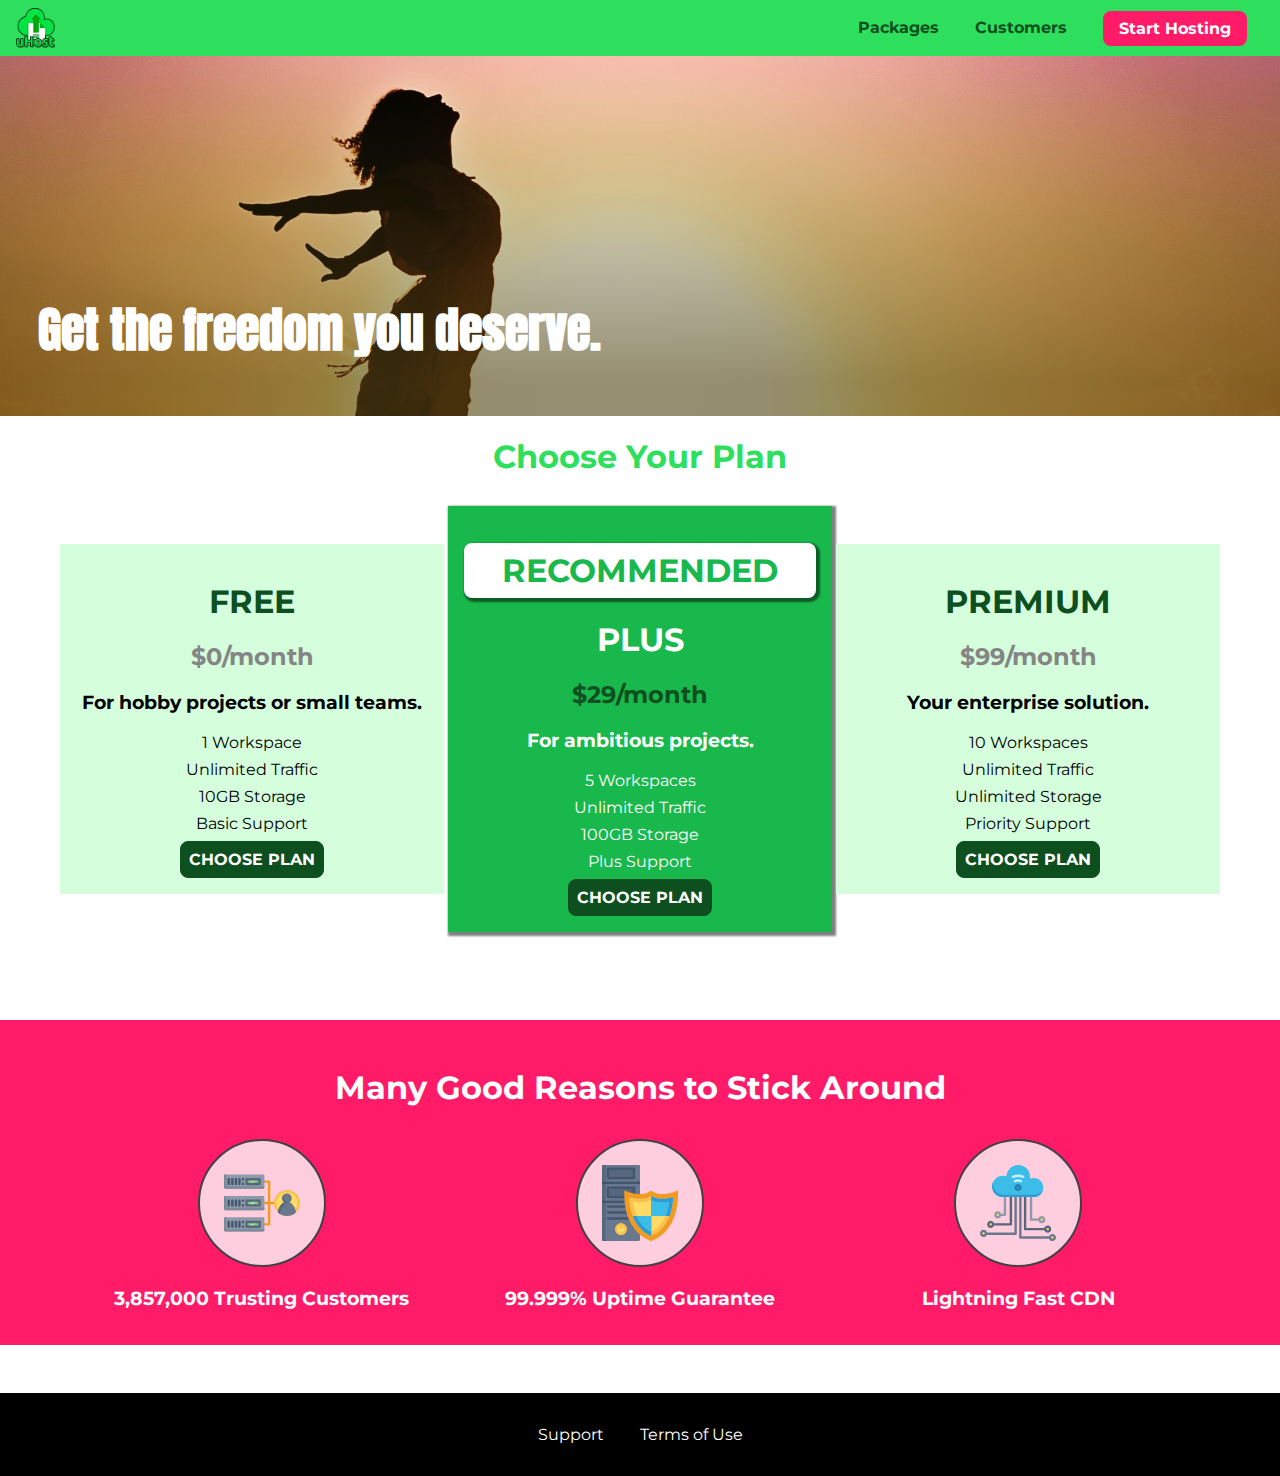
==== commit c8a6a2ff: "Lesson 186 at 1:07" ====
--- a/index.html
+++ b/index.html
@@ -7,8 +7,6 @@
   <meta name="viewport" content="width=device-width, initial-scale=1.0">
   <title>uHost</title>
   <link rel=" shortcut icon" href="favicon.png" />
-  <link href="https://fonts.googleapis.com/css?family=Anton" rel="stylesheet" />
-  <link href="https://fonts.googleapis.com/css?family=Montserrat:400,700" rel="stylesheet" />
   <link rel="stylesheet" href="shared.css" />
   <link rel="stylesheet" href="main.css" />
 </head>
--- a/shared.css
+++ b/shared.css
@@ -1,3 +1,7 @@
+@import url('https://fonts.googleapis.com/css?family=Roboto:100,400,900');
+@import url('https://fonts.googleapis.com/css?family=Anton');
+@import url('https://fonts.googleapis.com/css?family=Montserrat:400,700');
+
 * {
   box-sizing: border-box;
 }
@@ -5,6 +9,11 @@
 body {
   font-family: 'Montserrat', sans-serif;
   margin: 0;
+}
+
+main {
+  min-height: calc(100vh - 3.5rem - 8rem);
+  margin-top: 3.5rem;
 }
 
 .backdrop {
@@ -59,14 +68,14 @@
   color: #0e4f1f;
   text-decoration: none;
   font-weight: bold;
-  font-size: 1.5rem;
+  height: 2.5rem;
   /* width: 20px; */
   display: inline-block;
   vertical-align: middle;
 }
 
 .main-header__brand img {
-  height: 2.5rem;
+  height: 100%;
   /* width: 100%; */
 }
 
@@ -206,6 +215,13 @@
   outline: none;
 }
 
+.button[disabled] {
+  cursor: not-allowed;
+  border: #a1a1a1;
+  background: #ccc;
+  color: #a1a1a1;
+}
+
 .open {
   display: block !important;
 }
--- a/main.css
+++ b/main.css
@@ -11,7 +11,7 @@
   /* background-image: radial-gradient(ellipse farthest-corner at 20% 50%, red, blue 70%, green); */
   width: 100vw;
   height: 33vh;
-  margin-top: 2.75rem;
+  /* margin-top: 3.5rem; */
   /* border: 5px dashed red; */
   position: relative;
 }
@@ -25,7 +25,7 @@
   font-size: 1.6rem;
 }
 
-@media (min-width: 40rem) and (min-height: 60rem) {
+@media (min-width: 40rem) and (min-height: 40rem) {
   #product-overview {
     height: 40vh;
     background-position: 50% 25%;
